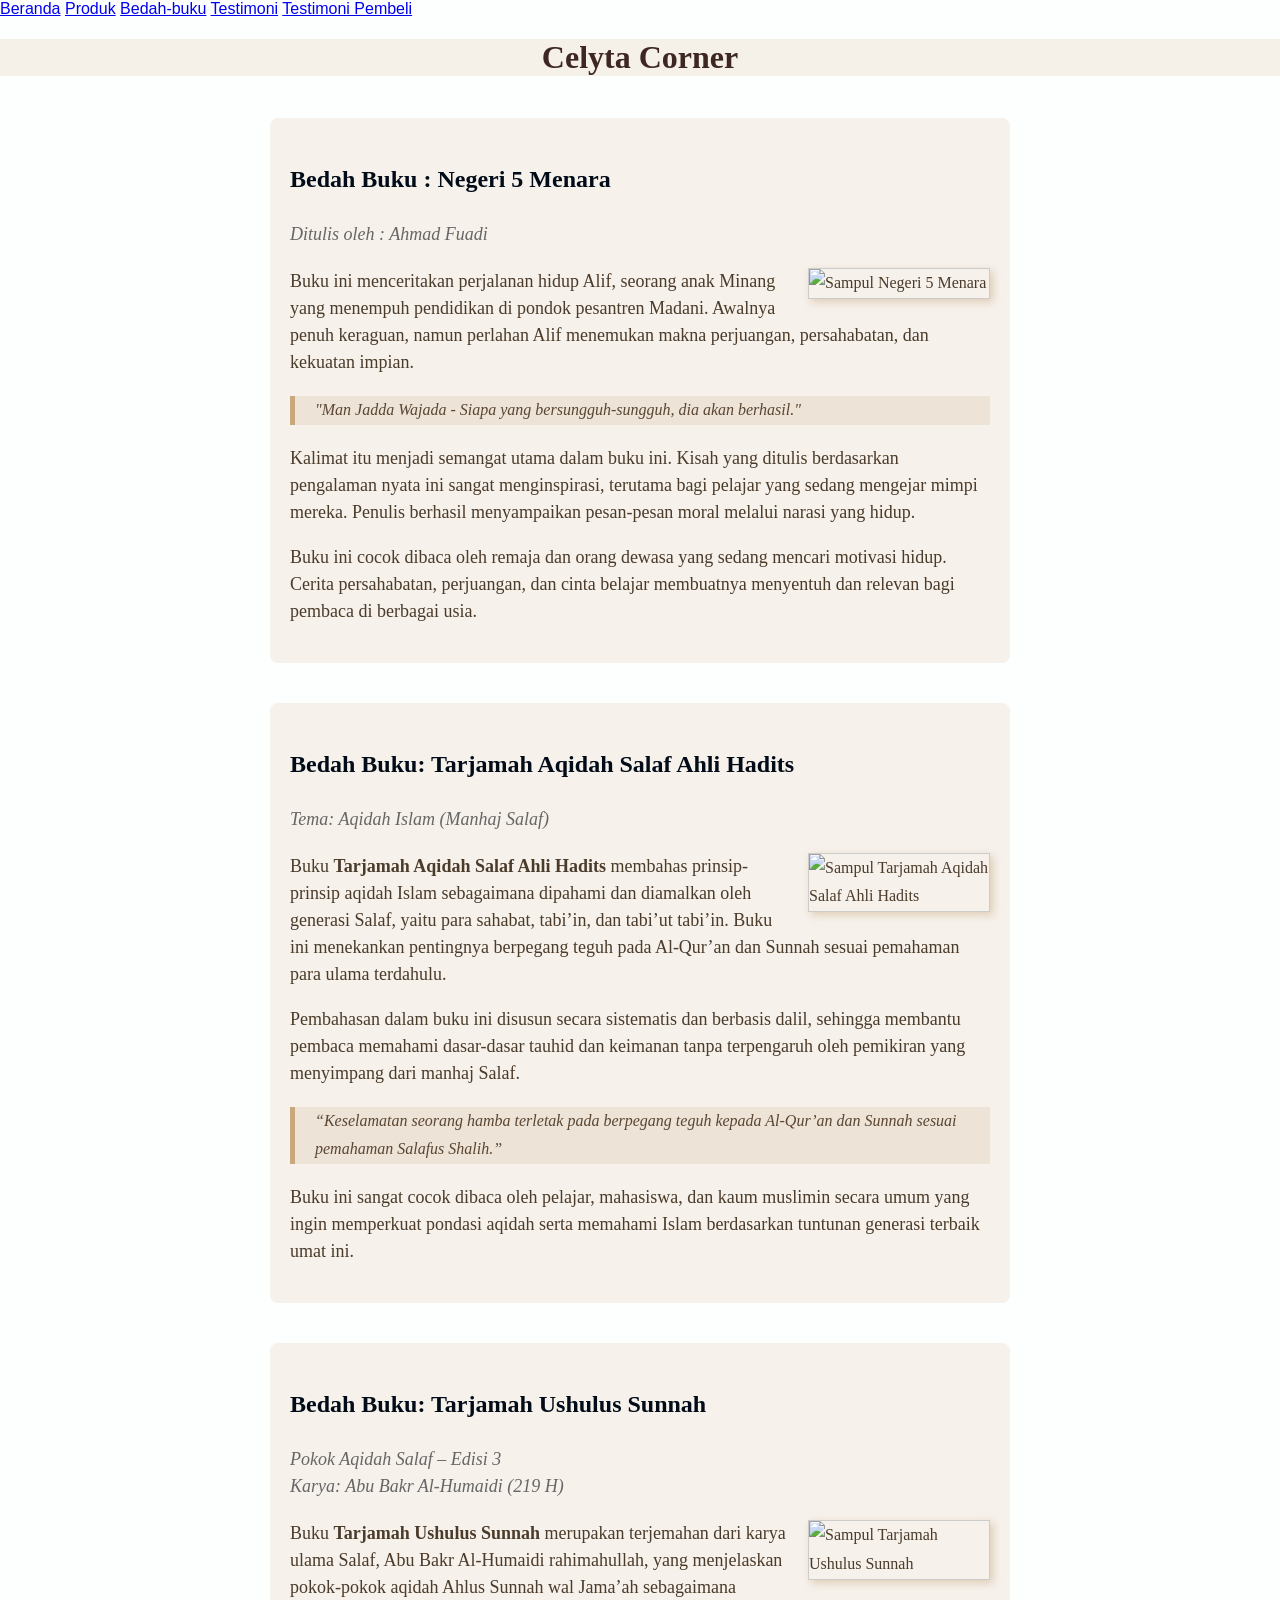
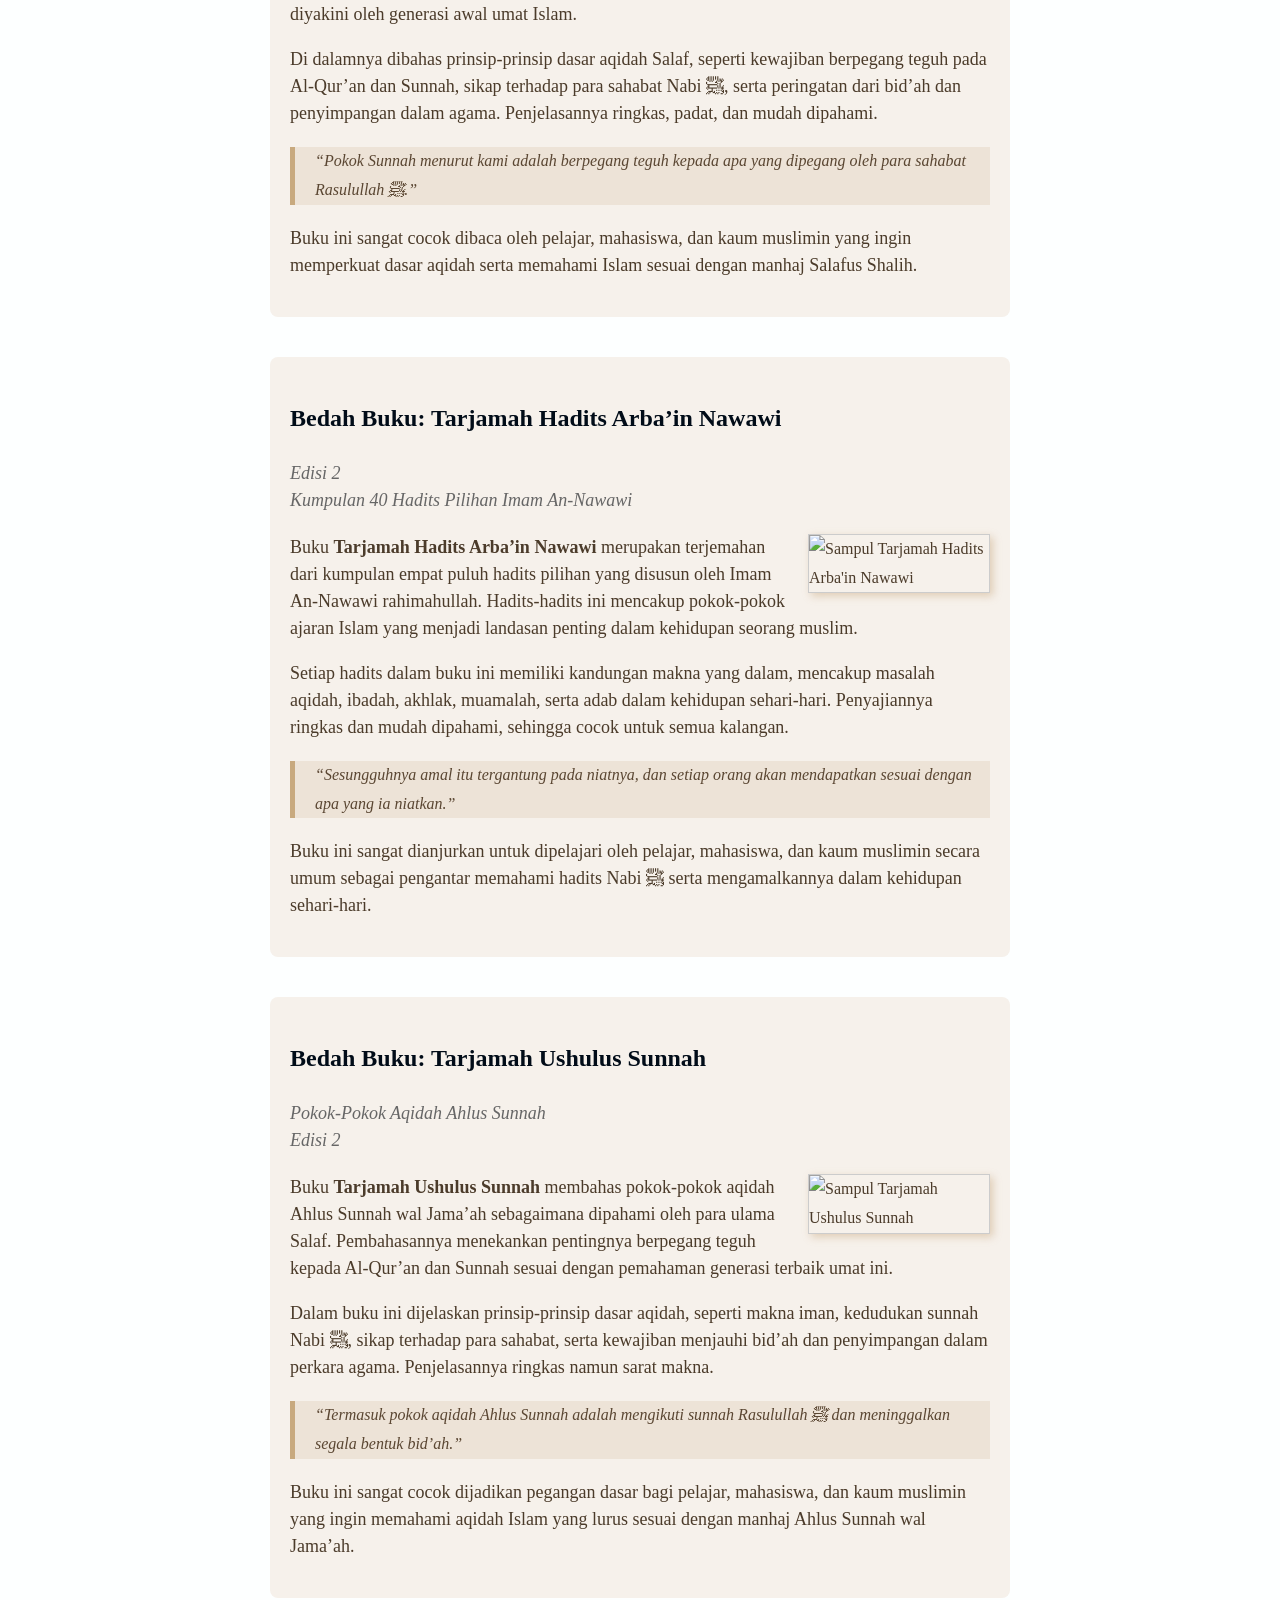
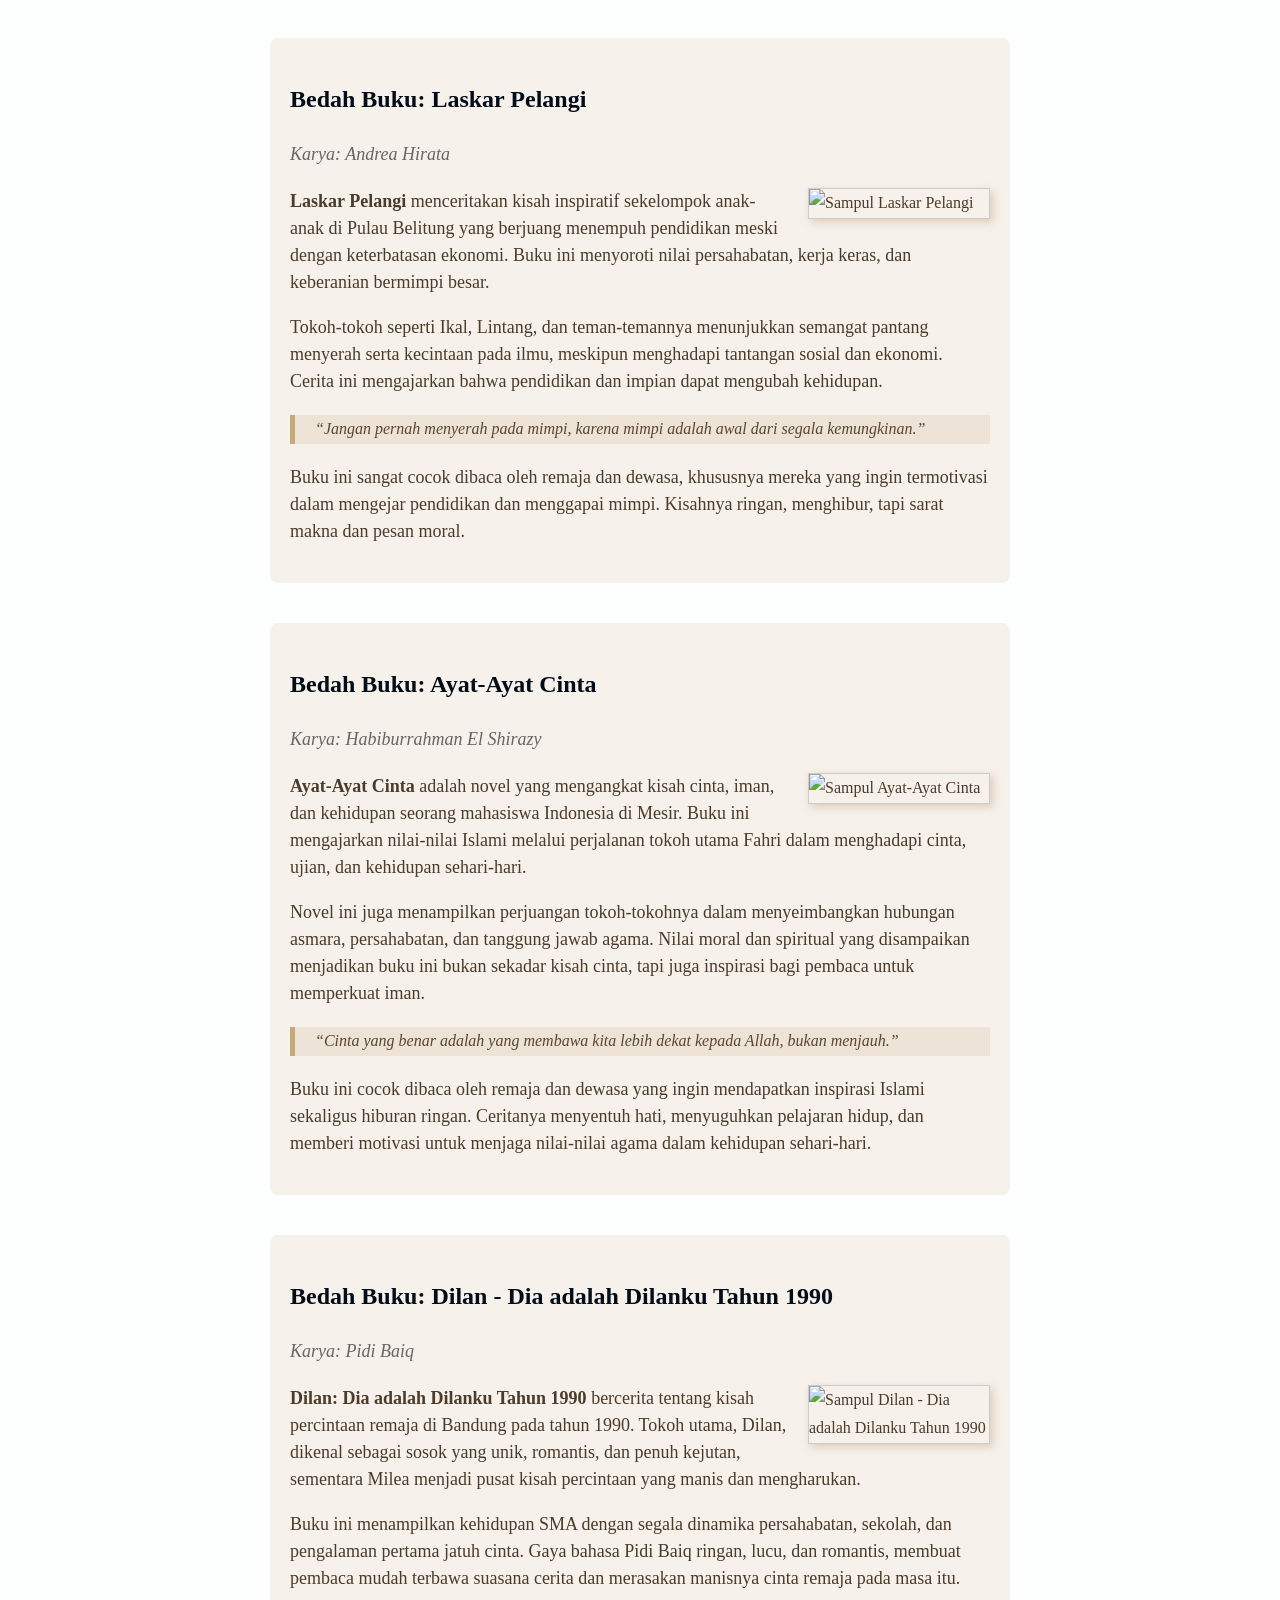
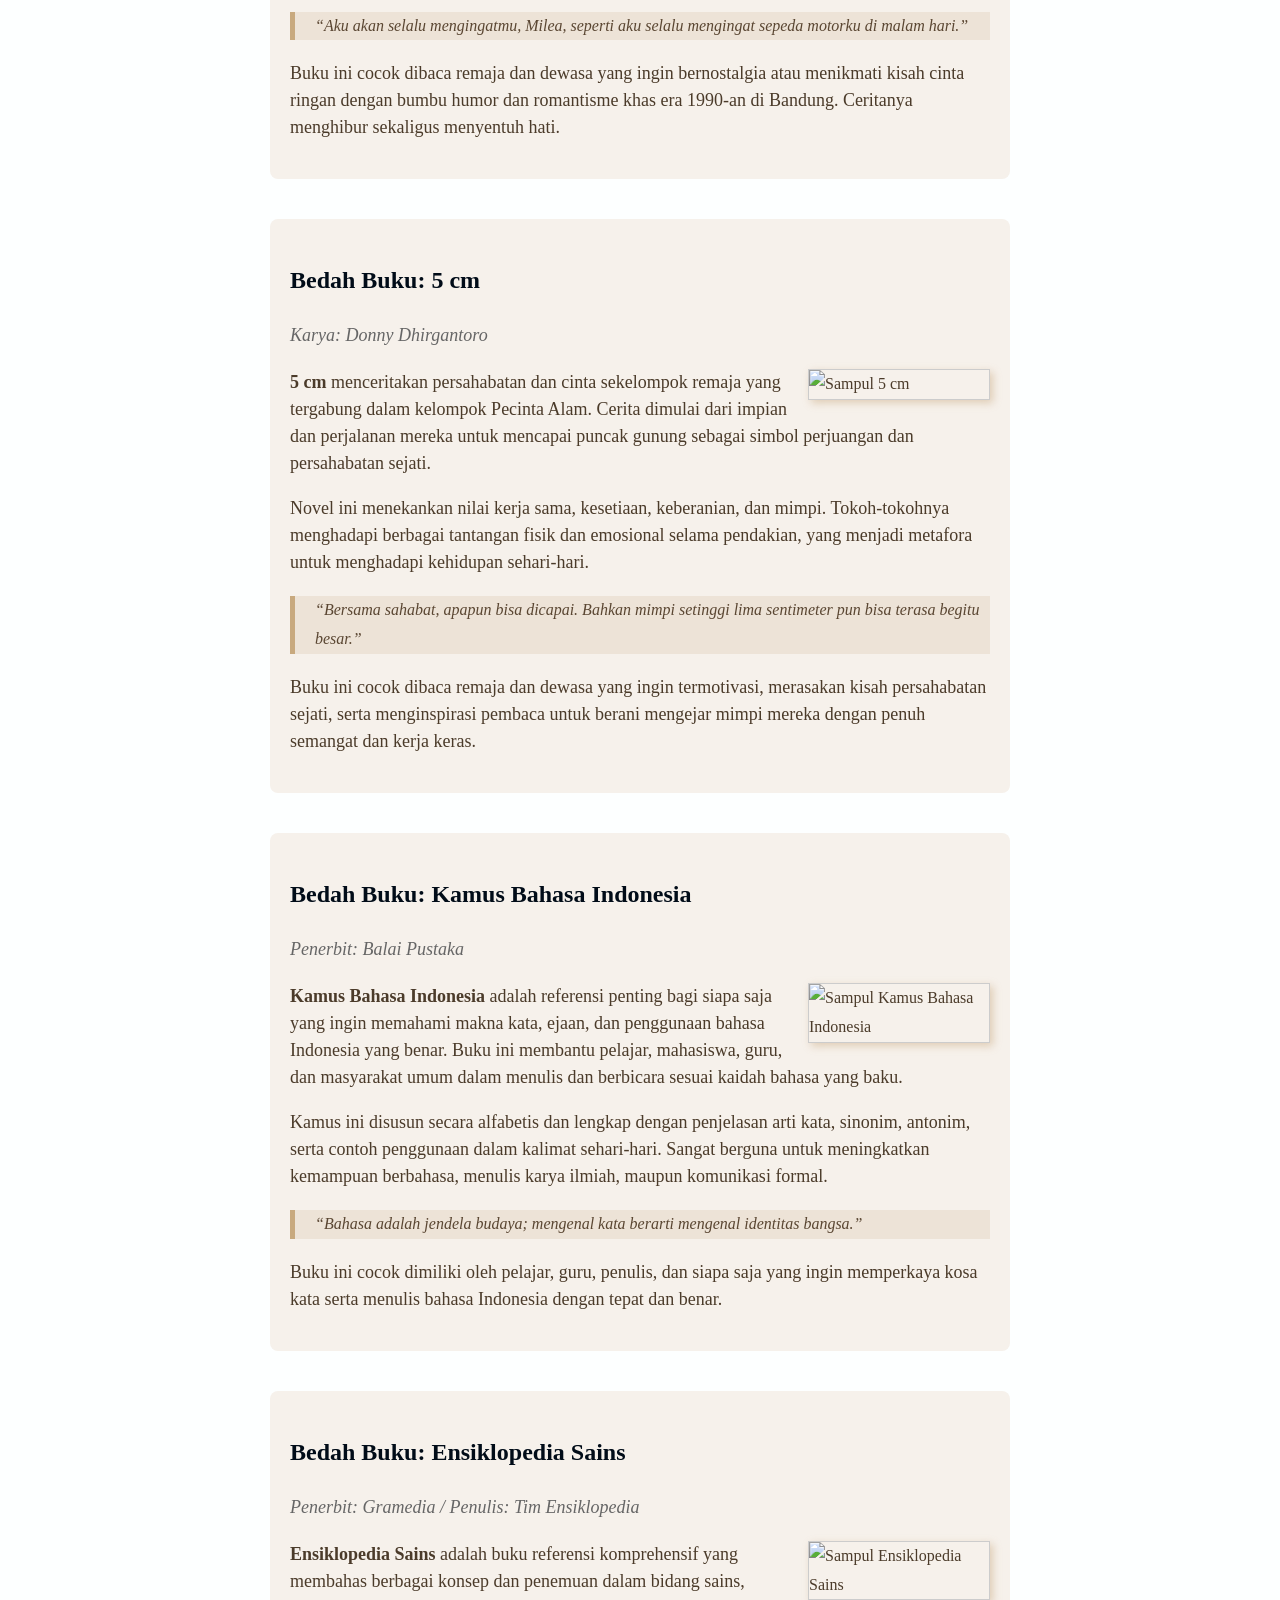
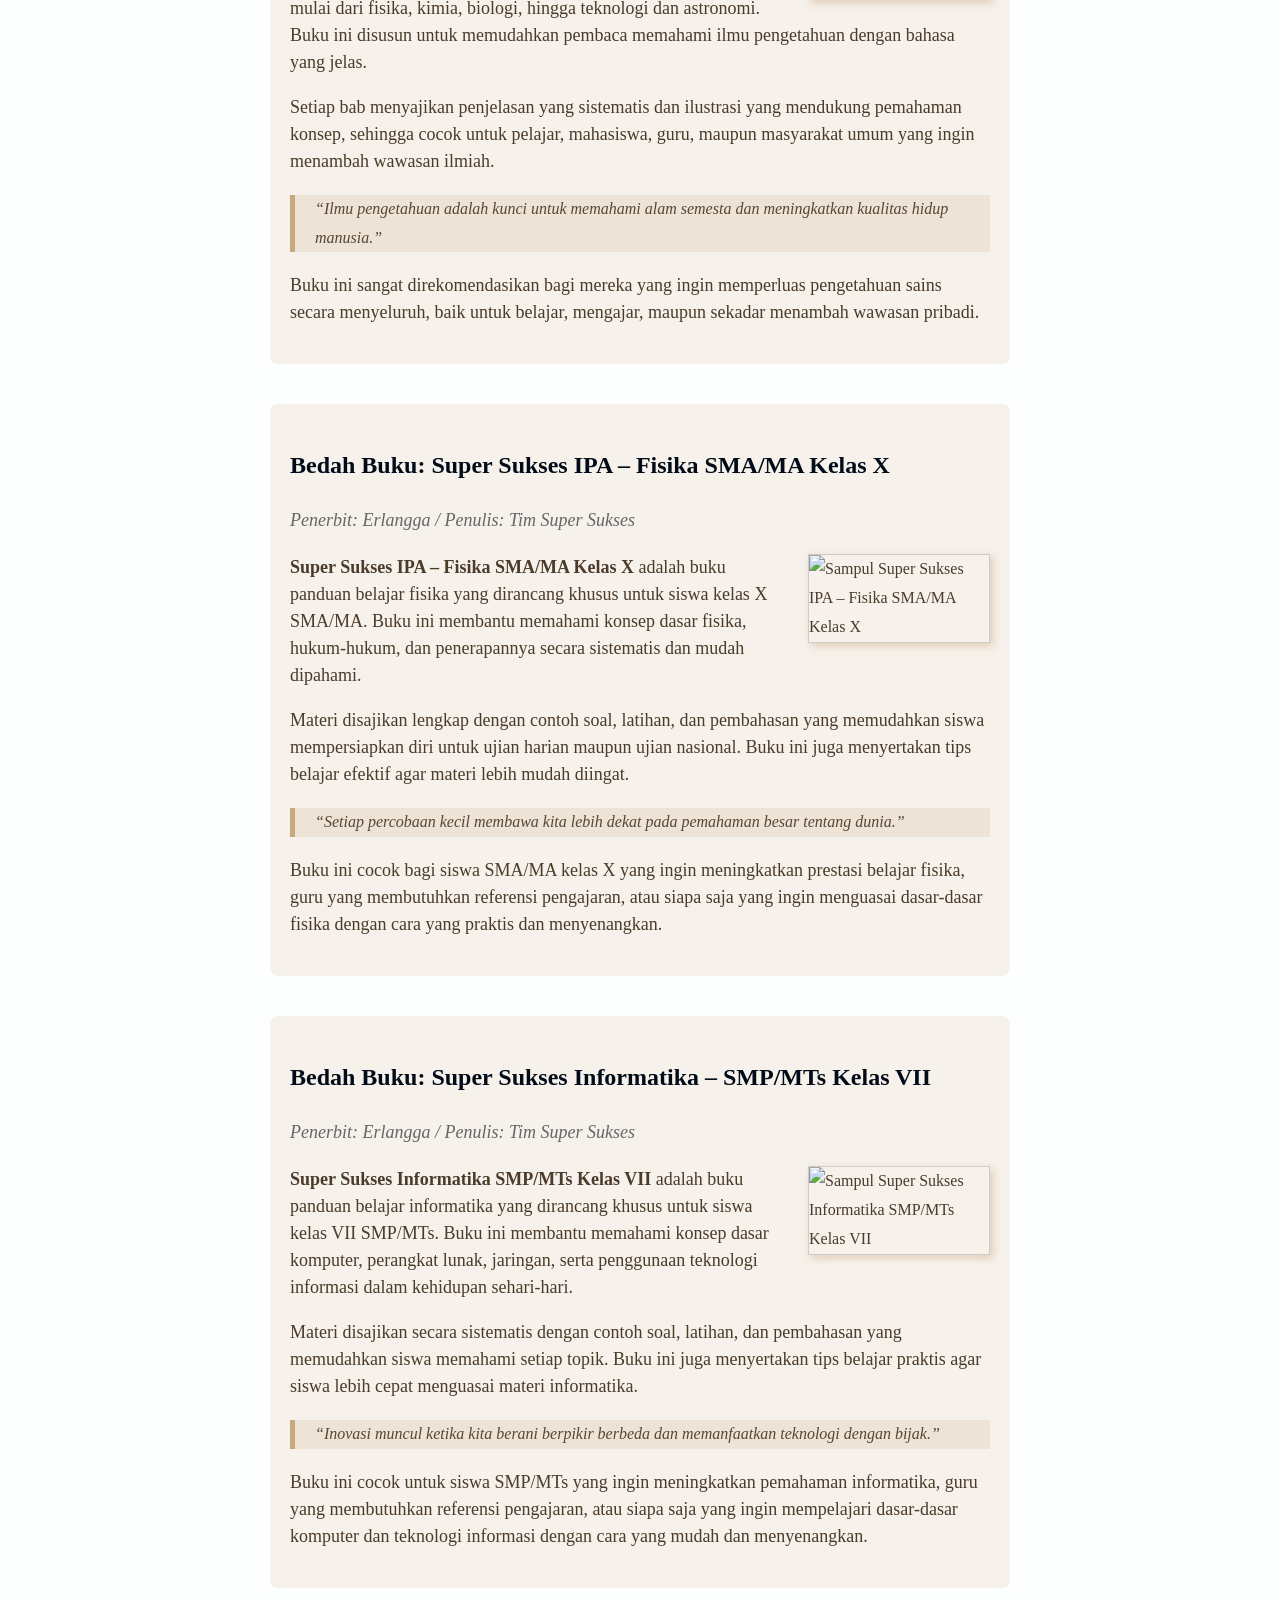
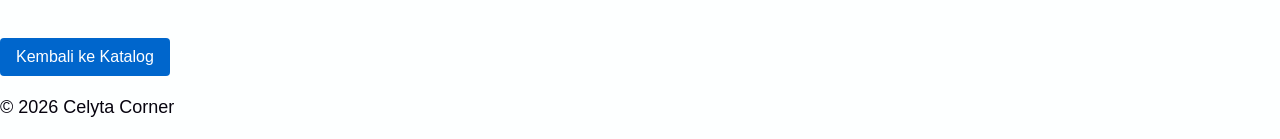
==== bedah-buku.html @ 33ede9de "Add files via upload" ====
<!DOCTYPE html>
<html lang="id">
<head>
<meta charset="UTF-8">
<meta name="viewport" content="width=device-width, initial-scale=1.0">
<title>Profil Usaha Buku</title>
<link rel="stylesheet" href="style.css" />
</head>
<body>
<nav>
<a href="index.html">Beranda</a>
<a href="produk.html">Produk</a>
<a href="bedah-buku.html">Bedah-buku</a>
<a href="testimoni.html">Testimoni</a>
<a href="tampil-testimoni.html">Testimoni Pembeli</a>
</nav> 
<h1>Celyta Corner</h1>

<section class="daftar-produk">
<main class="artikel">
    <h2>Bedah Buku : Negeri 5 Menara</h2>
    <p class="penulis">Ditulis oleh : Ahmad Fuadi</p>
    <img src="https://gpu.id/data-gpu/images/uploads/dirimg_buku/re_buku_picture_update_85456.jpg" alt="Sampul Negeri 5 Menara" class="sampul">
<p> 
    Buku ini menceritakan perjalanan hidup Alif, seorang anak Minang yang menempuh pendidikan di pondok pesantren Madani.
    Awalnya penuh keraguan, namun perlahan Alif menemukan makna perjuangan, persahabatan, dan kekuatan impian.
</p>
<blockquote>"Man Jadda Wajada - Siapa yang bersungguh-sungguh, dia akan berhasil."</blockquote>
<p>
     Kalimat itu menjadi semangat utama dalam buku ini. Kisah yang ditulis berdasarkan pengalaman nyata ini sangat menginspirasi, terutama bagi pelajar yang sedang mengejar mimpi mereka. Penulis berhasil menyampaikan pesan-pesan moral melalui narasi yang  hidup.
</p>
<p>
    Buku ini cocok dibaca oleh remaja dan orang dewasa yang sedang mencari motivasi hidup. Cerita persahabatan, perjuangan, dan cinta belajar membuatnya menyentuh dan relevan bagi pembaca di berbagai usia.
</p>

</main>
</section>
<section class="daftar-produk">
<main class="artikel">
    <h2>Bedah Buku: Tarjamah Aqidah Salaf Ahli Hadits</h2>
    <p class="penulis">Tema: Aqidah Islam (Manhaj Salaf)</p>

    <img src="buku1.jpg"
         alt="Sampul Tarjamah Aqidah Salaf Ahli Hadits" 
         class="sampul">

    <p>
        Buku <strong>Tarjamah Aqidah Salaf Ahli Hadits</strong> membahas prinsip-prinsip
        aqidah Islam sebagaimana dipahami dan diamalkan oleh generasi Salaf,
        yaitu para sahabat, tabi’in, dan tabi’ut tabi’in. Buku ini menekankan
        pentingnya berpegang teguh pada Al-Qur’an dan Sunnah sesuai pemahaman
        para ulama terdahulu.
    </p>

    <p>
        Pembahasan dalam buku ini disusun secara sistematis dan berbasis dalil,
        sehingga membantu pembaca memahami dasar-dasar tauhid dan keimanan
        tanpa terpengaruh oleh pemikiran yang menyimpang dari manhaj Salaf.
    </p>

    <blockquote>
        “Keselamatan seorang hamba terletak pada berpegang teguh kepada
        Al-Qur’an dan Sunnah sesuai pemahaman Salafus Shalih.”
    </blockquote>

    <p>
        Buku ini sangat cocok dibaca oleh pelajar, mahasiswa, dan kaum muslimin
        secara umum yang ingin memperkuat pondasi aqidah serta memahami Islam
        berdasarkan tuntunan generasi terbaik umat ini.
    </p>

   
</main>
</section>
<section class="daftar-produk">
<main class="artikel">
    <h2>Bedah Buku: Tarjamah Ushulus Sunnah</h2>
    <p class="penulis">
        Pokok Aqidah Salaf – Edisi 3<br>
        Karya: Abu Bakr Al-Humaidi (219 H)
    </p>

    <img src="buku2.jpg"
         alt="Sampul Tarjamah Ushulus Sunnah"
         class="sampul">

    <p>
        Buku <strong>Tarjamah Ushulus Sunnah</strong> merupakan terjemahan dari
        karya ulama Salaf, Abu Bakr Al-Humaidi rahimahullah, yang menjelaskan
        pokok-pokok aqidah Ahlus Sunnah wal Jama’ah sebagaimana diyakini oleh
        generasi awal umat Islam.
    </p>

    <p>
        Di dalamnya dibahas prinsip-prinsip dasar aqidah Salaf, seperti kewajiban
        berpegang teguh pada Al-Qur’an dan Sunnah, sikap terhadap para sahabat
        Nabi ﷺ, serta peringatan dari bid’ah dan penyimpangan dalam agama.
        Penjelasannya ringkas, padat, dan mudah dipahami.
    </p>

    <blockquote>
        “Pokok Sunnah menurut kami adalah berpegang teguh kepada apa yang
        dipegang oleh para sahabat Rasulullah ﷺ.”
    </blockquote>

    <p>
        Buku ini sangat cocok dibaca oleh pelajar, mahasiswa, dan kaum muslimin
        yang ingin memperkuat dasar aqidah serta memahami Islam sesuai dengan
        manhaj Salafus Shalih.
    </p>


</main>
</section>
<section class="daftar-produk">
<main class="artikel">
    <h2>Bedah Buku: Tarjamah Hadits Arba’in Nawawi</h2>
    <p class="penulis">
        Edisi 2<br>
        Kumpulan 40 Hadits Pilihan Imam An-Nawawi
    </p>

    <img src="buku3.jpg"
         alt="Sampul Tarjamah Hadits Arba'in Nawawi"
         class="sampul">

    <p>
        Buku <strong>Tarjamah Hadits Arba’in Nawawi</strong> merupakan terjemahan
        dari kumpulan empat puluh hadits pilihan yang disusun oleh Imam
        An-Nawawi rahimahullah. Hadits-hadits ini mencakup pokok-pokok ajaran
        Islam yang menjadi landasan penting dalam kehidupan seorang muslim.
    </p>

    <p>
        Setiap hadits dalam buku ini memiliki kandungan makna yang dalam,
        mencakup masalah aqidah, ibadah, akhlak, muamalah, serta adab dalam
        kehidupan sehari-hari. Penyajiannya ringkas dan mudah dipahami,
        sehingga cocok untuk semua kalangan.
    </p>

    <blockquote>
        “Sesungguhnya amal itu tergantung pada niatnya, dan setiap orang akan
        mendapatkan sesuai dengan apa yang ia niatkan.”
    </blockquote>

    <p>
        Buku ini sangat dianjurkan untuk dipelajari oleh pelajar, mahasiswa,
        dan kaum muslimin secara umum sebagai pengantar memahami hadits Nabi ﷺ
        serta mengamalkannya dalam kehidupan sehari-hari.
    </p>

    
</main>
</section>
<section class="daftar-produk">
<main class="artikel">
    <h2>Bedah Buku: Tarjamah Ushulus Sunnah</h2>
    <p class="penulis">
        Pokok-Pokok Aqidah Ahlus Sunnah<br>
        Edisi 2
    </p>

    <img src="buku4.avif"
         alt="Sampul Tarjamah Ushulus Sunnah"
         class="sampul">

    <p>
        Buku <strong>Tarjamah Ushulus Sunnah</strong> membahas pokok-pokok aqidah
        Ahlus Sunnah wal Jama’ah sebagaimana dipahami oleh para ulama Salaf.
        Pembahasannya menekankan pentingnya berpegang teguh kepada Al-Qur’an
        dan Sunnah sesuai dengan pemahaman generasi terbaik umat ini.
    </p>

    <p>
        Dalam buku ini dijelaskan prinsip-prinsip dasar aqidah, seperti makna
        iman, kedudukan sunnah Nabi ﷺ, sikap terhadap para sahabat, serta
        kewajiban menjauhi bid’ah dan penyimpangan dalam perkara agama.
        Penjelasannya ringkas namun sarat makna.
    </p>

    <blockquote>
        “Termasuk pokok aqidah Ahlus Sunnah adalah mengikuti sunnah Rasulullah ﷺ
        dan meninggalkan segala bentuk bid’ah.”
    </blockquote>
     <p>
        Buku ini sangat cocok dijadikan pegangan dasar bagi pelajar, mahasiswa,
        dan kaum muslimin yang ingin memahami aqidah Islam yang lurus sesuai
        dengan manhaj Ahlus Sunnah wal Jama’ah.
    </p>

</main>
</section>
<section class="daftar-produk">
<main class="artikel">
    <h2>Bedah Buku: Laskar Pelangi</h2>
    <p class="penulis">
        Karya: Andrea Hirata
    </p>

    <img src="https://image.gramedia.net/rs:fit:0:0/plain/https://cdn.gramedia.com/uploads/items/img212.jpg"
         alt="Sampul Laskar Pelangi"
         class="sampul">

    <p>
        <strong>Laskar Pelangi</strong> menceritakan kisah inspiratif sekelompok
        anak-anak di Pulau Belitung yang berjuang menempuh pendidikan meski
        dengan keterbatasan ekonomi. Buku ini menyoroti nilai persahabatan,
        kerja keras, dan keberanian bermimpi besar.
    </p>

    <p>
        Tokoh-tokoh seperti Ikal, Lintang, dan teman-temannya menunjukkan
        semangat pantang menyerah serta kecintaan pada ilmu, meskipun menghadapi
        tantangan sosial dan ekonomi. Cerita ini mengajarkan bahwa pendidikan
        dan impian dapat mengubah kehidupan.
    </p>

    <blockquote>
        “Jangan pernah menyerah pada mimpi, karena mimpi adalah awal dari segala kemungkinan.”
    </blockquote>

    <p>
        Buku ini sangat cocok dibaca oleh remaja dan dewasa, khususnya mereka
        yang ingin termotivasi dalam mengejar pendidikan dan menggapai mimpi.
        Kisahnya ringan, menghibur, tapi sarat makna dan pesan moral.
    </p>
</main>
</section>
<section class="daftar-produk">
<main class="artikel">
    <h2>Bedah Buku: Ayat-Ayat Cinta</h2>
    <p class="penulis">
        Karya: Habiburrahman El Shirazy
    </p>

    <img src="buku6.jpg"
         alt="Sampul Ayat-Ayat Cinta"
         class="sampul">

    <p>
        <strong>Ayat-Ayat Cinta</strong> adalah novel yang mengangkat kisah
        cinta, iman, dan kehidupan seorang mahasiswa Indonesia di Mesir.
        Buku ini mengajarkan nilai-nilai Islami melalui perjalanan tokoh utama
        Fahri dalam menghadapi cinta, ujian, dan kehidupan sehari-hari.
    </p>

    <p>
        Novel ini juga menampilkan perjuangan tokoh-tokohnya dalam menyeimbangkan
        hubungan asmara, persahabatan, dan tanggung jawab agama. Nilai moral dan
        spiritual yang disampaikan menjadikan buku ini bukan sekadar kisah cinta,
        tapi juga inspirasi bagi pembaca untuk memperkuat iman.
    </p>

    <blockquote>
        “Cinta yang benar adalah yang membawa kita lebih dekat kepada Allah, bukan menjauh.”
    </blockquote>

    <p>
        Buku ini cocok dibaca oleh remaja dan dewasa yang ingin mendapatkan
        inspirasi Islami sekaligus hiburan ringan. Ceritanya menyentuh hati,
        menyuguhkan pelajaran hidup, dan memberi motivasi untuk menjaga
        nilai-nilai agama dalam kehidupan sehari-hari.
    </p>
</main>
</section>
<section class="daftar-produk">
<main class="artikel">
    <h2>Bedah Buku: Dilan - Dia adalah Dilanku Tahun 1990</h2>
    <p class="penulis">
        Karya: Pidi Baiq
    </p>

    <img src="buku7.jpg"
         alt="Sampul Dilan - Dia adalah Dilanku Tahun 1990"
         class="sampul">

    <p>
        <strong>Dilan: Dia adalah Dilanku Tahun 1990</strong> bercerita tentang
        kisah percintaan remaja di Bandung pada tahun 1990. Tokoh utama,
        Dilan, dikenal sebagai sosok yang unik, romantis, dan penuh kejutan,
        sementara Milea menjadi pusat kisah percintaan yang manis dan mengharukan.
    </p>

    <p>
        Buku ini menampilkan kehidupan SMA dengan segala dinamika persahabatan,
        sekolah, dan pengalaman pertama jatuh cinta. Gaya bahasa Pidi Baiq
        ringan, lucu, dan romantis, membuat pembaca mudah terbawa suasana
        cerita dan merasakan manisnya cinta remaja pada masa itu.
    </p>

    <blockquote>
        “Aku akan selalu mengingatmu, Milea, seperti aku selalu mengingat sepeda
        motorku di malam hari.”
    </blockquote>

    <p>
        Buku ini cocok dibaca remaja dan dewasa yang ingin bernostalgia atau
        menikmati kisah cinta ringan dengan bumbu humor dan romantisme khas
        era 1990-an di Bandung. Ceritanya menghibur sekaligus menyentuh hati.
    </p>
</main>
</section>
<section class="daftar-produk">
<main class="artikel">
    <h2>Bedah Buku: 5 cm</h2>
    <p class="penulis">
        Karya: Donny Dhirgantoro
    </p>

    <img src="buku8.webp"
         alt="Sampul 5 cm"
         class="sampul">

    <p>
        <strong>5 cm</strong> menceritakan persahabatan dan cinta sekelompok remaja
        yang tergabung dalam kelompok Pecinta Alam. Cerita dimulai dari impian dan
        perjalanan mereka untuk mencapai puncak gunung sebagai simbol perjuangan
        dan persahabatan sejati.
    </p>

    <p>
        Novel ini menekankan nilai kerja sama, kesetiaan, keberanian, dan mimpi.
        Tokoh-tokohnya menghadapi berbagai tantangan fisik dan emosional selama
        pendakian, yang menjadi metafora untuk menghadapi kehidupan sehari-hari.
    </p>

    <blockquote>
        “Bersama sahabat, apapun bisa dicapai. Bahkan mimpi setinggi lima sentimeter pun bisa terasa begitu besar.”
    </blockquote>

    <p>
        Buku ini cocok dibaca remaja dan dewasa yang ingin termotivasi, merasakan
        kisah persahabatan sejati, serta menginspirasi pembaca untuk berani mengejar
        mimpi mereka dengan penuh semangat dan kerja keras.
    </p>
</main>
</section>
<section class="daftar-produk">

<main class="artikel">
    <h2>Bedah Buku: Kamus Bahasa Indonesia</h2>
    <p class="penulis">
        Penerbit: Balai Pustaka
    </p>

    <img src="buku9.jpg"
         alt="Sampul Kamus Bahasa Indonesia"
         class="sampul">

    <p>
        <strong>Kamus Bahasa Indonesia</strong> adalah referensi penting bagi siapa saja
        yang ingin memahami makna kata, ejaan, dan penggunaan bahasa Indonesia
        yang benar. Buku ini membantu pelajar, mahasiswa, guru, dan masyarakat
        umum dalam menulis dan berbicara sesuai kaidah bahasa yang baku.
    </p>

    <p>
        Kamus ini disusun secara alfabetis dan lengkap dengan penjelasan arti kata,
        sinonim, antonim, serta contoh penggunaan dalam kalimat sehari-hari.
        Sangat berguna untuk meningkatkan kemampuan berbahasa, menulis karya ilmiah,
        maupun komunikasi formal.
    </p>

    <blockquote>
        “Bahasa adalah jendela budaya; mengenal kata berarti mengenal identitas bangsa.”
    </blockquote>

    <p>
        Buku ini cocok dimiliki oleh pelajar, guru, penulis, dan siapa saja yang ingin
        memperkaya kosa kata serta menulis bahasa Indonesia dengan tepat dan benar.
    </p>
</main>
</section>
<section class="daftar-produk">

<main class="artikel">
    <h2>Bedah Buku: Ensiklopedia Sains</h2>
    <p class="penulis">
        Penerbit: Gramedia / Penulis: Tim Ensiklopedia
    </p>

    <img src="buku10.avif"
         alt="Sampul Ensiklopedia Sains"
         class="sampul">

    <p>
        <strong>Ensiklopedia Sains</strong> adalah buku referensi komprehensif yang
        membahas berbagai konsep dan penemuan dalam bidang sains, mulai dari fisika,
        kimia, biologi, hingga teknologi dan astronomi. Buku ini disusun untuk
        memudahkan pembaca memahami ilmu pengetahuan dengan bahasa yang jelas.
    </p>

    <p>
        Setiap bab menyajikan penjelasan yang sistematis dan ilustrasi yang mendukung
        pemahaman konsep, sehingga cocok untuk pelajar, mahasiswa, guru, maupun
        masyarakat umum yang ingin menambah wawasan ilmiah.
    </p>

    <blockquote>
        “Ilmu pengetahuan adalah kunci untuk memahami alam semesta dan meningkatkan kualitas hidup manusia.”
    </blockquote>

    <p>
        Buku ini sangat direkomendasikan bagi mereka yang ingin memperluas pengetahuan
        sains secara menyeluruh, baik untuk belajar, mengajar, maupun sekadar
        menambah wawasan pribadi.
    </p>
</main>
</section>
<section class="daftar-produk">

<main class="artikel">
    <h2>Bedah Buku: Super Sukses IPA – Fisika SMA/MA Kelas X</h2>
    <p class="penulis">
        Penerbit: Erlangga / Penulis: Tim Super Sukses
    </p>

    <img src="https://www.erlangga.co.id/storage/1167/Cover-IPA-Fisika-SMA-Kelas-X.jpg"
         alt="Sampul Super Sukses IPA – Fisika SMA/MA Kelas X"
         class="sampul">

    <p>
        <strong>Super Sukses IPA – Fisika SMA/MA Kelas X</strong> adalah buku panduan
        belajar fisika yang dirancang khusus untuk siswa kelas X SMA/MA. Buku ini
        membantu memahami konsep dasar fisika, hukum-hukum, dan penerapannya secara
        sistematis dan mudah dipahami.
    </p>

    <p>
        Materi disajikan lengkap dengan contoh soal, latihan, dan pembahasan yang
        memudahkan siswa mempersiapkan diri untuk ujian harian maupun ujian
        nasional. Buku ini juga menyertakan tips belajar efektif agar materi lebih
        mudah diingat.
    </p>

    <blockquote>
        “Setiap percobaan kecil membawa kita lebih dekat pada pemahaman besar tentang dunia.”
    </blockquote>


    <p>
        Buku ini cocok bagi siswa SMA/MA kelas X yang ingin meningkatkan prestasi
        belajar fisika, guru yang membutuhkan referensi pengajaran, atau siapa saja
        yang ingin menguasai dasar-dasar fisika dengan cara yang praktis dan menyenangkan.
    </p>
</main>
</section>
<section class="daftar-produk">

<main class="artikel">
    <h2>Bedah Buku: Super Sukses Informatika – SMP/MTs Kelas VII</h2>
    <p class="penulis">
        Penerbit: Erlangga / Penulis: Tim Super Sukses
    </p>

    <img src="buku11.jpg"
         alt="Sampul Super Sukses Informatika SMP/MTs Kelas VII"
         class="sampul">

    <p>
        <strong>Super Sukses Informatika SMP/MTs Kelas VII</strong> adalah buku panduan
        belajar informatika yang dirancang khusus untuk siswa kelas VII SMP/MTs.
        Buku ini membantu memahami konsep dasar komputer, perangkat lunak, jaringan,
        serta penggunaan teknologi informasi dalam kehidupan sehari-hari.
    </p>

    <p>
        Materi disajikan secara sistematis dengan contoh soal, latihan, dan pembahasan
        yang memudahkan siswa memahami setiap topik. Buku ini juga menyertakan tips
        belajar praktis agar siswa lebih cepat menguasai materi informatika.
    </p>
    <blockquote>
        “Inovasi muncul ketika kita berani berpikir berbeda dan memanfaatkan teknologi dengan bijak.”
    </blockquote>

    <p>
        Buku ini cocok untuk siswa SMP/MTs yang ingin meningkatkan pemahaman informatika,
        guru yang membutuhkan referensi pengajaran, atau siapa saja yang ingin
        mempelajari dasar-dasar komputer dan teknologi informasi dengan cara yang mudah
        dan menyenangkan.
    </p>
    </main>
    </section>

    <a href="produk.html" class="btn-kembali">Kembali ke Katalog</a>
    </main>

<footer>
    <p>&copy; 2026 Celyta Corner </p>
</footer>


    </main>
</section>
---- style.css ----
body {
background-color: rgb(253, 255, 255);
font-family: Arial, sans-serif;
color: #07040f;
margin: 20px;
}
h1 {
background-color: #F5F1E8;
color: #3E2723;
text-align: center;
font-family: 'Playfair Display', serif;
}
h2 {
color: #010c18;
text-align: left;
}
p {
font-size: 18px;
text-align: left;
line-height: 1.5;
}

.daftar-produk {
    display: grid;
    grid-template-columns: repeat(auto-fit, minmax(250px, 1fr));
    gap: 20px;
    padding: 20px;
}

.produk {
    background-color: white;
    border: 1px solid #3E2723;
    padding: 15px;
    border-radius: 10px;
    text-align: center;
    box-shadow: 0 2px 6px rgba(0, 0, 0, 0.1);
}

.produk img {
    width: 150px;
    height: auto;
    border-radius: 5px;
    margin-bottom: 10px;
}

.produk h2 {
    font-size: 20px;
    color: #2c3e50;
}

.harga {
    font-weight: bold;
    color: #27ae60;
}
.deskripsi {
    font-size: 14px;
    color: #555;
}
.artikel {
    max-width: 700px;
    margin: auto;
    padding: 20px;
    background-color: #f6f1eb;
    font-family: 'Georgia', serif;
    line-height: 1.8;
    color: #4b3b2a; 
    border-radius: 8px;
}
.artikel .penulis {
    font-style: italic;
    color: #666;
    margin-bottom: 20px;
}
.artikel .sampul {
    width: 180px;
    float: right;
    margin: 0 0 20px 20px;
    border: 1px solid #ccc;
    box-shadow: 3px 3px 8px rgba(190, 150, 100, 0.4);


}
.artikel blockquote{
    font-style: italic;
    padding-left: 20px;
    margin: 20px 0;
    border-left: 5px solid #c8a97e;
    color: #5a4632;
    background-color: #ede3d7;
}
.btn-kembali {
    display: inline-block;
    margin-top: 30px;
    padding: 10px 16px;
    background-color: #0066cc;
    color: white;
    text-decoration: none;
    border-radius: 4px;
}
.kembali-wrap {
    text-align: center;
    margin-top: 30px;
    clear: both; 
}

.btn-kembali:hover {
    background-color: #004d99;
}

.formulir {
    max-width: 600px;
    margin: auto;
    padding: 20px;
    background-color: #fafafa;
    border-radius: 10px;
    box-shadow: 0 0 10px rgba(0, 0, 0, 0.1);
}
form label {
    display: block;
    margin-top: 10px;
    font-weight: bold;
}
form input, form select, form textarea {
    width: 100%;
    padding: 8px;
    margin-top: 5px;
    margin-bottom: 15px;
    border-radius: 5px;
    border: 1px solid #ccc;
}
form button {
    background-color: #3498db;
    color: white;
    padding: 10px 15px;
    border: none;
    border-radius: 5px;
    cursor: pointer;
}
form button:hover {
    background-color: #2980b9;
}    

body {
  margin: 0;
}
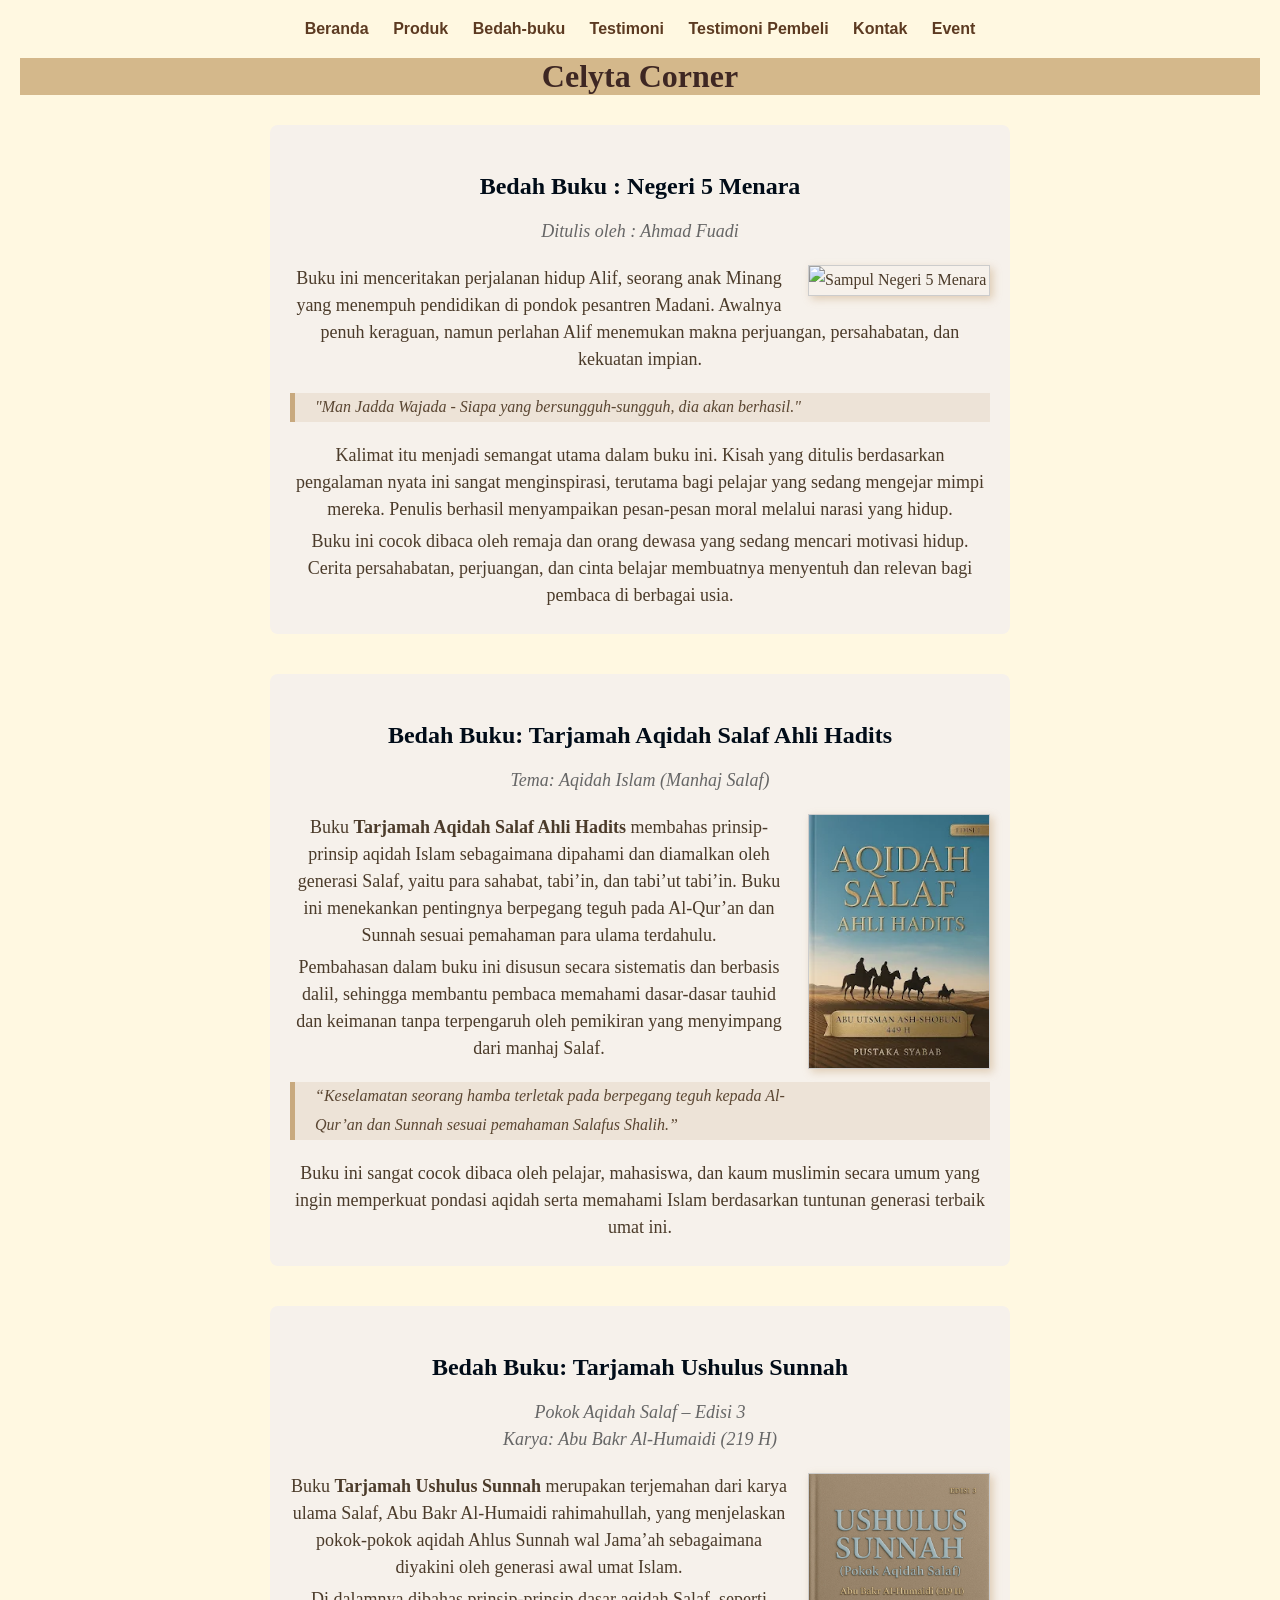
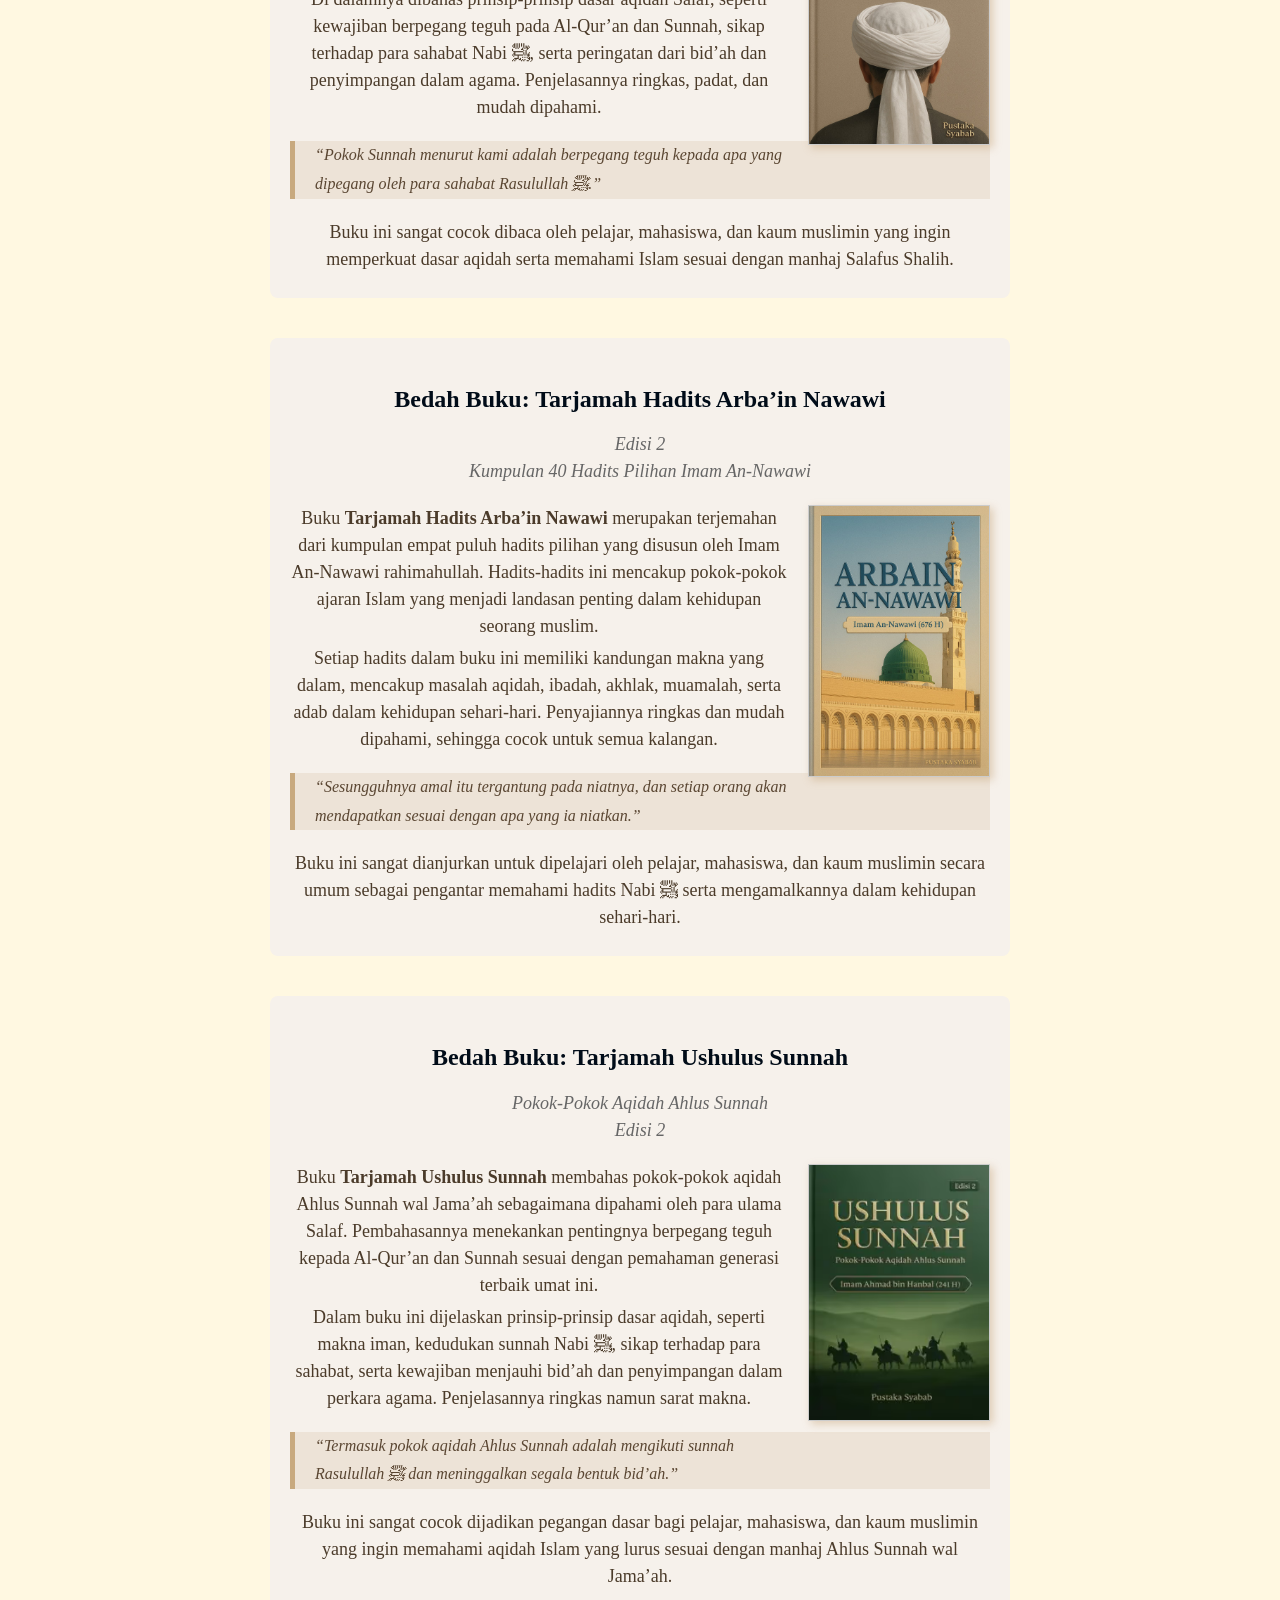
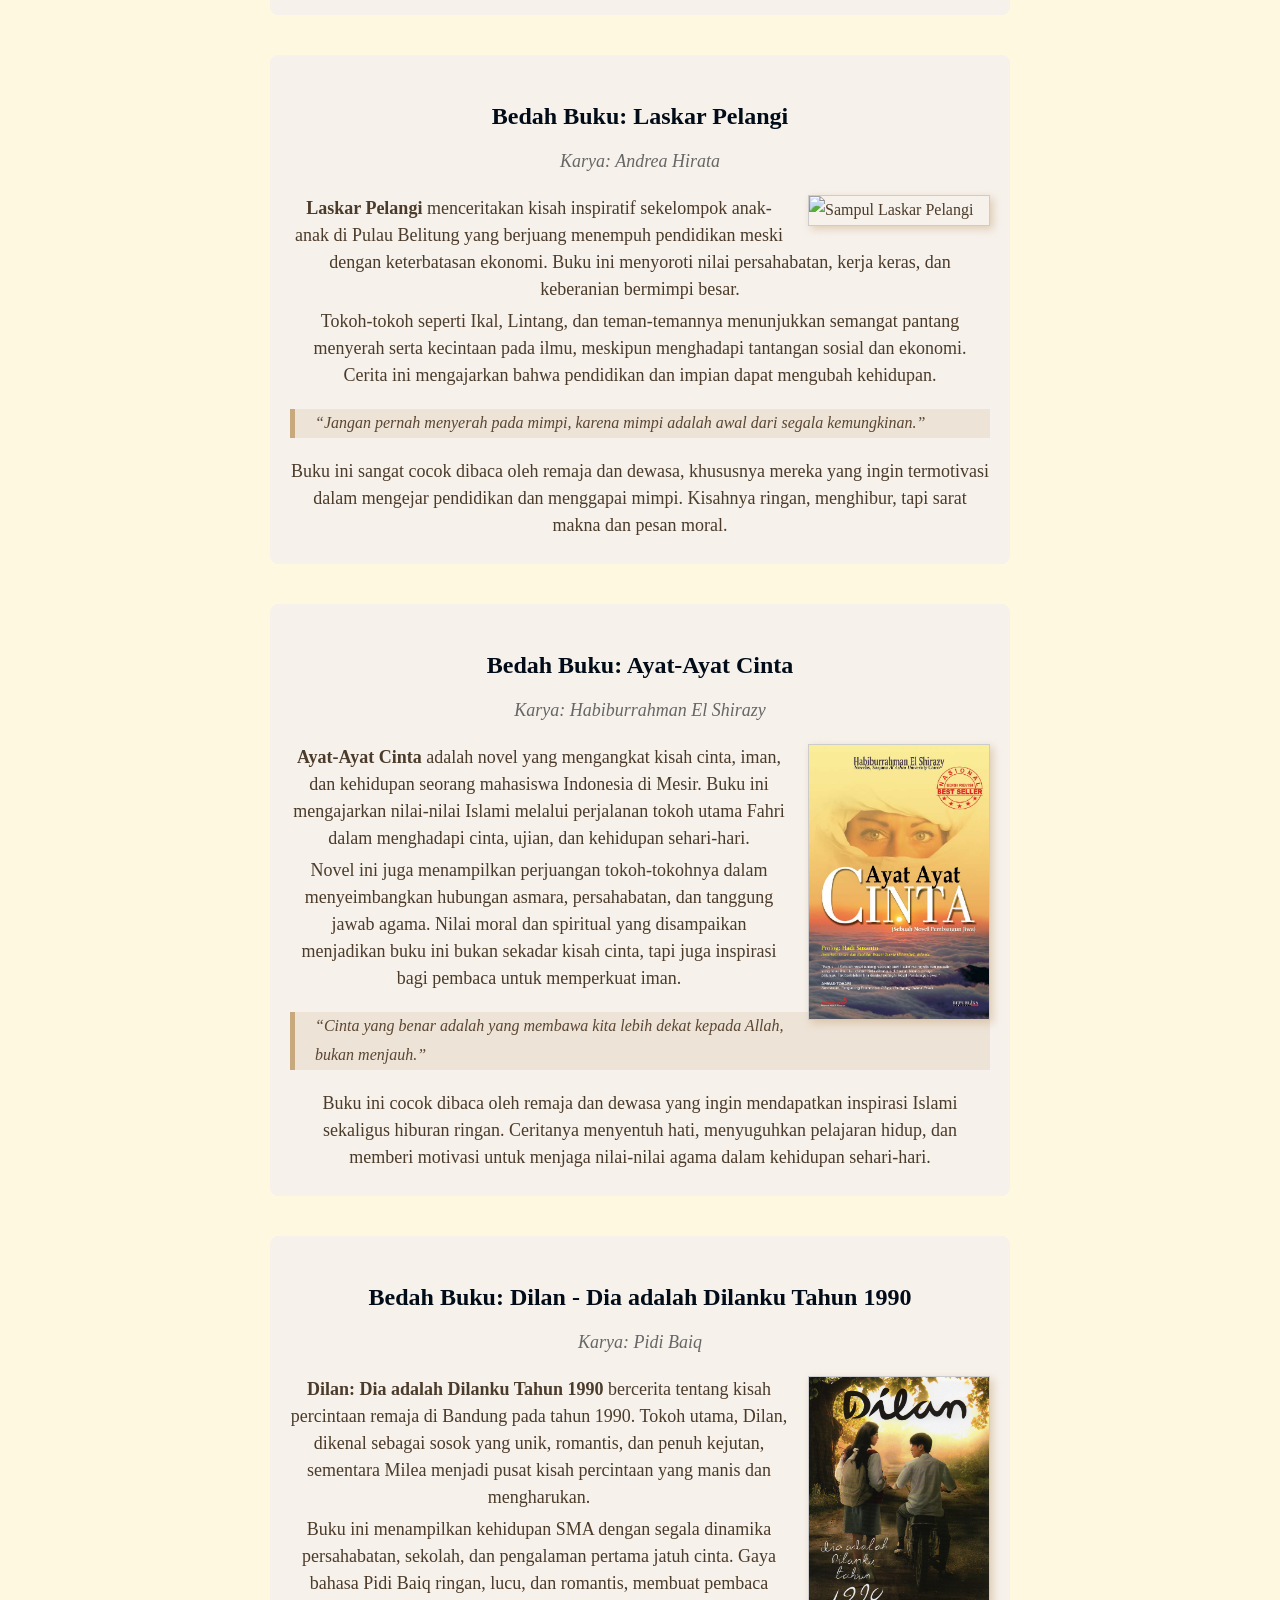
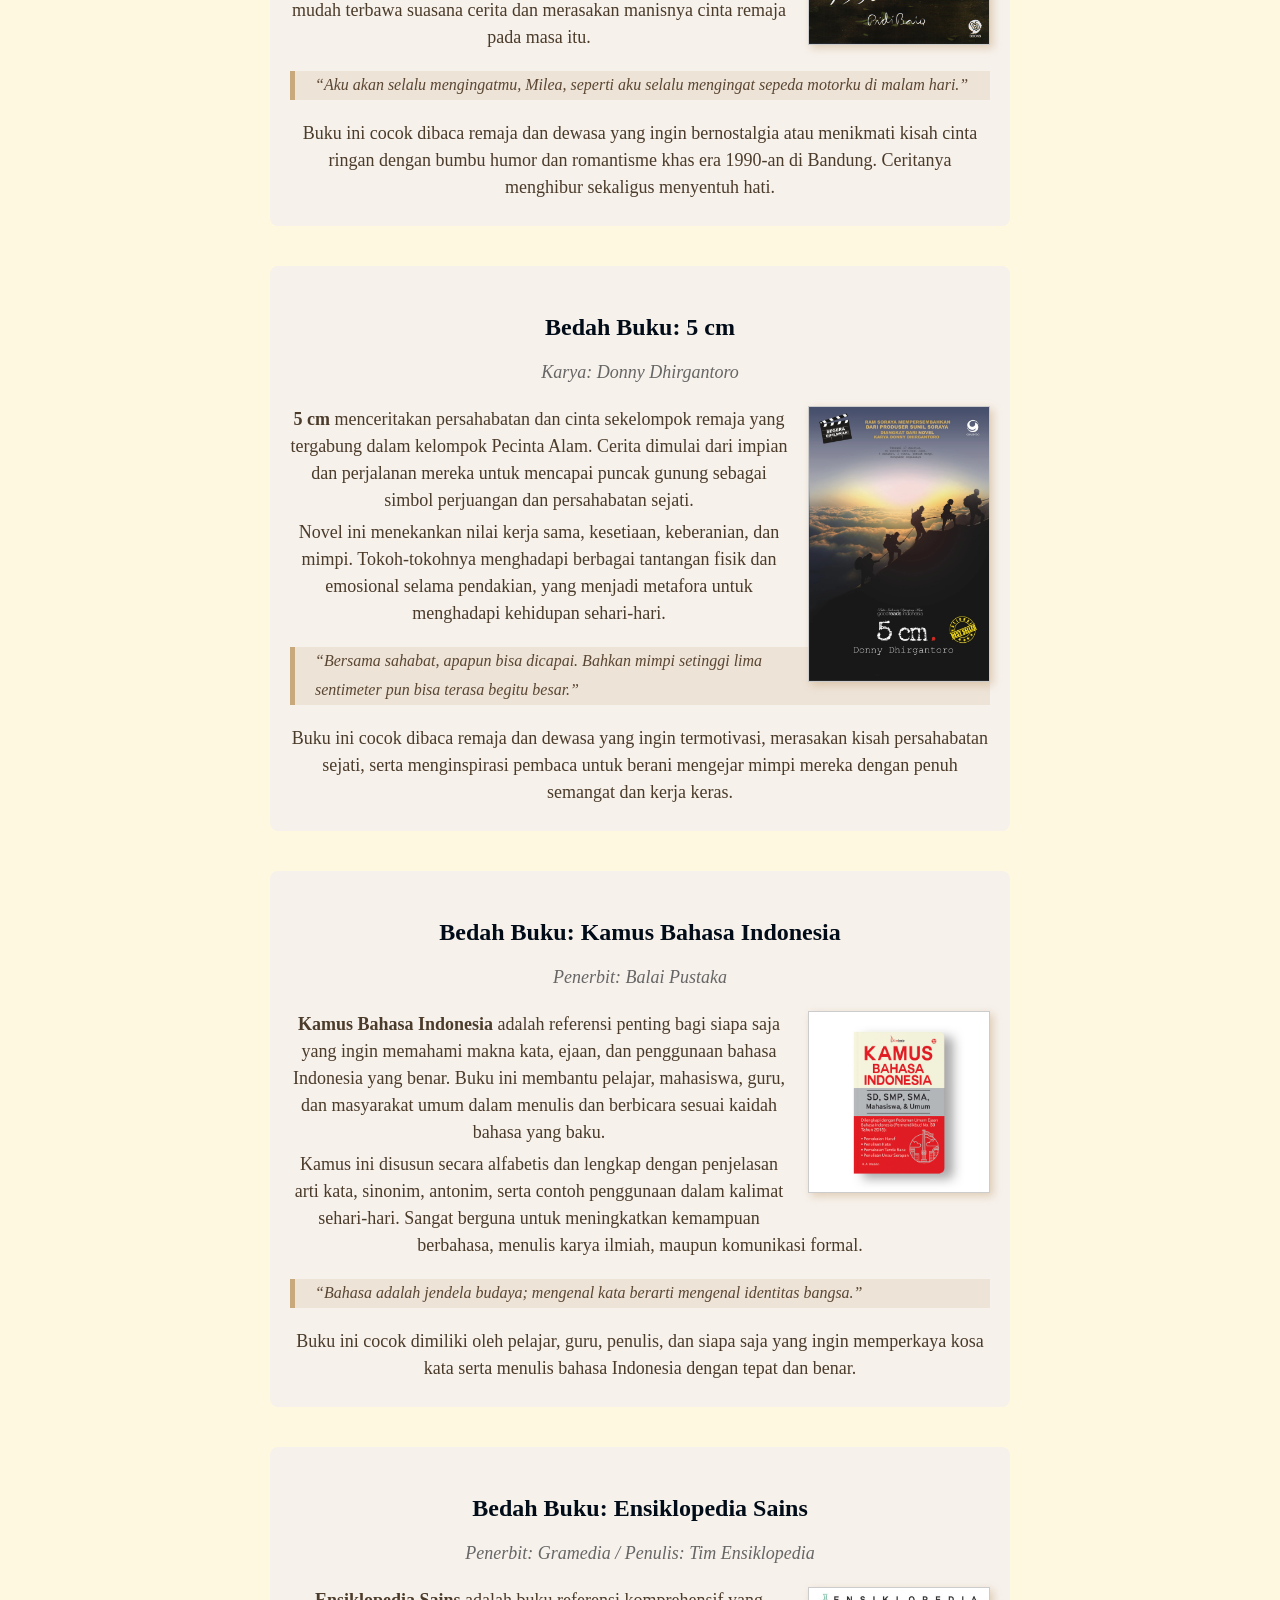
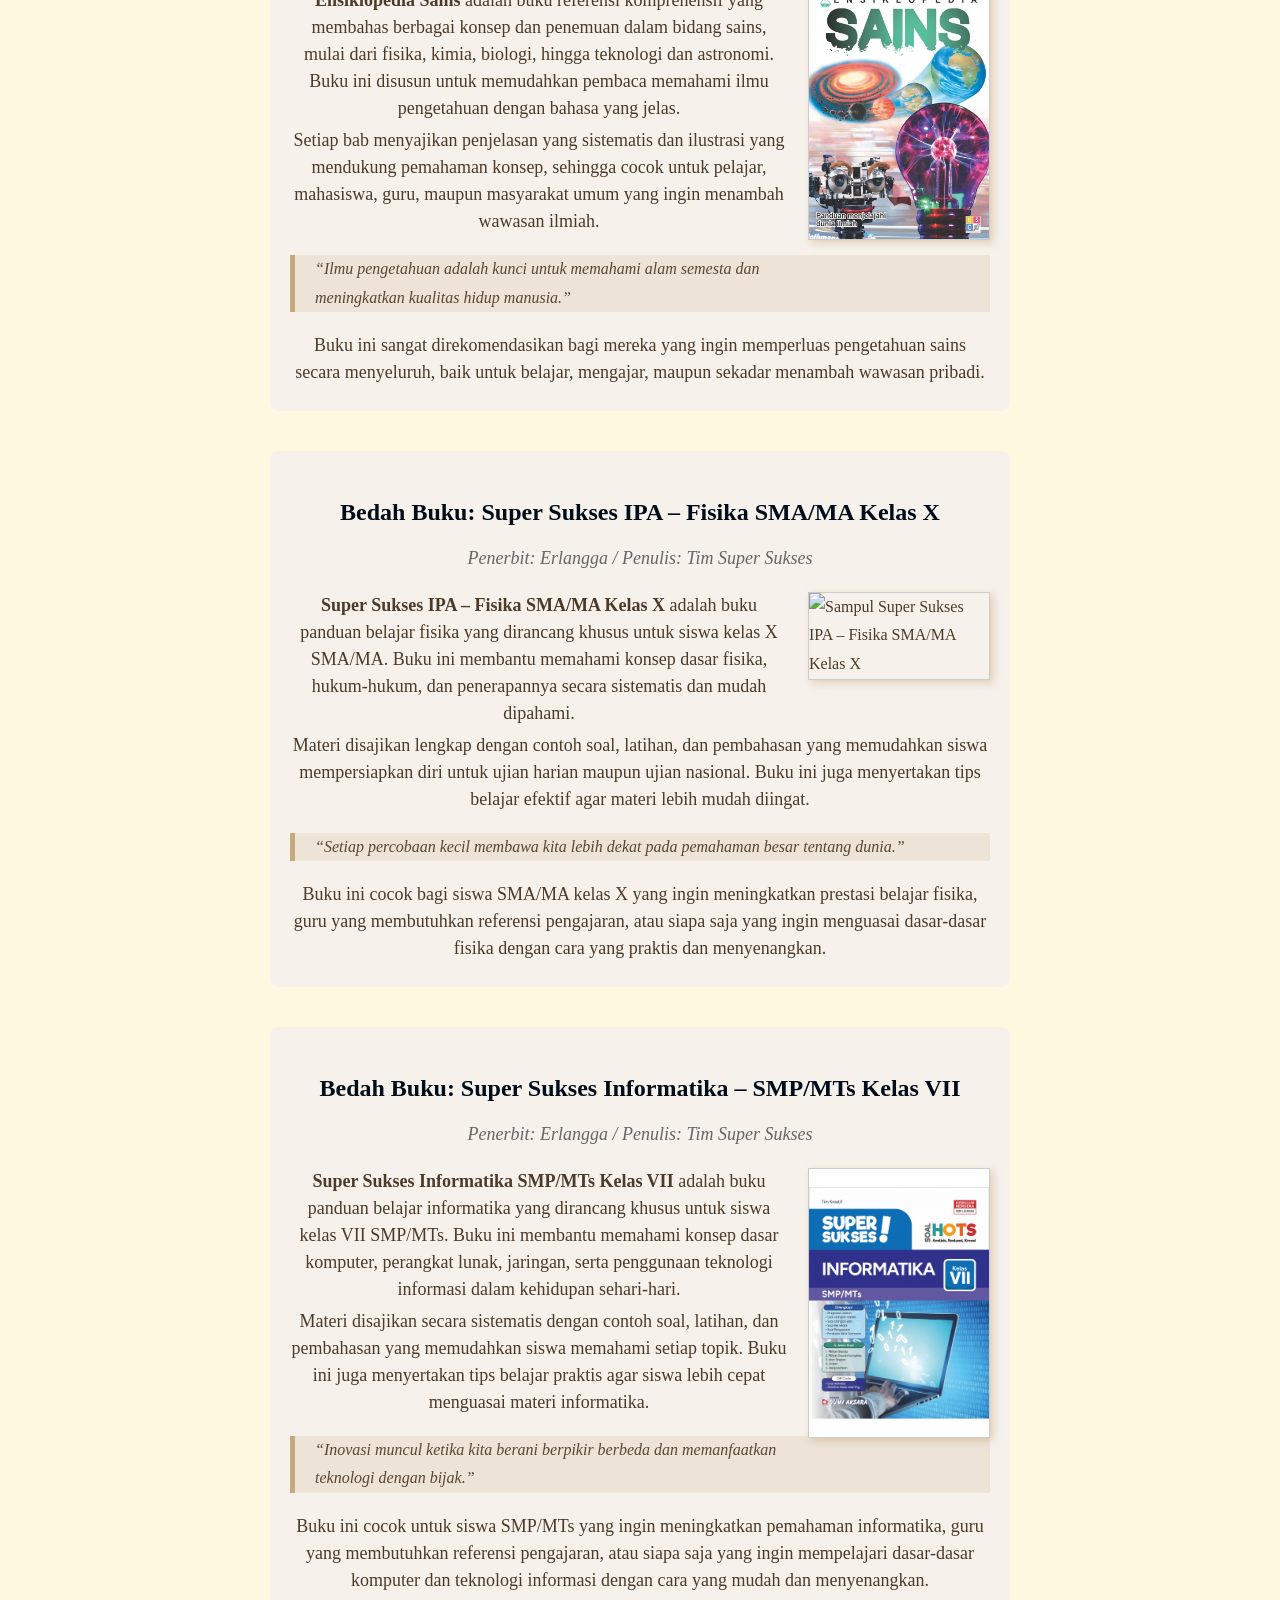
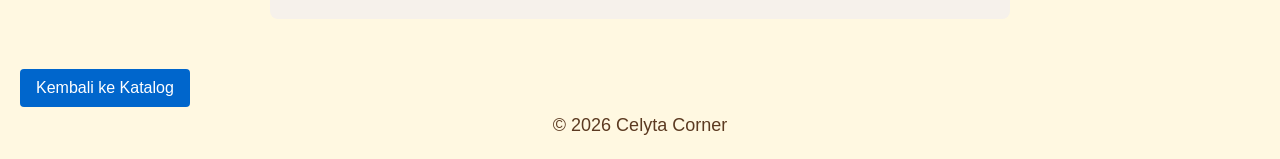
==== commit 475a9482: "Update bedah-buku.html" ====
--- a/bedah-buku.html
+++ b/bedah-buku.html
@@ -13,6 +13,8 @@
 <a href="bedah-buku.html">Bedah-buku</a>
 <a href="testimoni.html">Testimoni</a>
 <a href="tampil-testimoni.html">Testimoni Pembeli</a>
+<a href="kontak.html">Kontak</a>
+<a href="event.html">Event</a>
 </nav> 
 <h1>Celyta Corner</h1>
 
@@ -492,3 +494,4 @@
 
     </main>
 </section>
+
--- a/style.css
+++ b/style.css
@@ -5,7 +5,7 @@
 margin: 20px;
 }
 h1 {
-background-color: #F5F1E8;
+background-color: #d4b88b;
 color: #3E2723;
 text-align: center;
 font-family: 'Playfair Display', serif;
@@ -144,3 +144,160 @@
   margin: 0;
 }
 
+body {
+    font-family: Arial, sans-serif;
+    margin: 20px;
+    padding: 0;
+    background-color: #ffffff; /* putih bersih */
+    color: #333333; /* teks gelap */
+}
+
+
+h2 {
+    text-align: center;
+    margin-top: 20px;
+    margin-bottom: 10px;
+}
+
+
+p {
+    text-align: center;
+    margin: 5px 0;
+}
+
+
+hr {
+    border: 1px solid #cccccc;
+    width: 80%;
+    margin: 20px auto;
+}
+
+
+.formulir {
+    width: 400px;
+    max-width: 90%;
+    margin: 20px auto;
+    padding: 15px;
+    background-color: #fff3dbf9;
+    border: 1px solid #dddddd;
+    border-radius: 6px;
+}
+
+
+form label {
+    display: block;
+    margin-top: 10px;
+    font-weight: bold;
+}
+
+
+form input, form textarea {
+    width: 100%;
+    padding: 8px;
+    margin-top: 5px;
+    border-radius: 4px;
+    border: 1px solid #cccccc;
+    box-sizing: border-box;
+}
+
+
+form button {
+    margin-top: 15px;
+    padding: 10px;
+    width: 100%;
+    background-color: #333333;
+    color: #ffffff;
+    border: none;
+    border-radius: 4px;
+    cursor: pointer;
+    font-size: 16px;
+}
+
+form button:hover {
+    background-color: #555555;
+}
+
+body {
+    font-family: Arial, sans-serif;
+    margin: 20px;
+    background-color: #fff8e1; /* cream lembut */
+    color: #5c3a21; /* coklat gelap untuk teks */
+}
+
+
+nav {
+    text-align: center;
+    margin-bottom: 20px;
+}
+
+nav a {
+    text-decoration: none;
+    color: #5c3a21;
+    margin: 0 10px;
+    font-weight: bold;
+}
+
+nav a:hover {
+    text-decoration: underline;
+}
+
+
+h1 {
+    text-align: center;
+    margin-top: 20px;
+    margin-bottom: 10px;
+}
+
+
+hr {
+    border: 1px solid #d4b88b; /* coklat muda */
+    width: 80%;
+    margin: 20px auto;
+}
+.event {
+    max-width: 600px;
+    margin: 20px auto;
+    padding: 15px;
+    background-color: #fff3db; /* cream sedikit lebih terang */
+    border: 1px solid #e0cfa3;
+    border-radius: 6px;
+}
+
+
+.promo {
+    max-width: 600px;
+    margin: 20px auto 40px auto;
+    padding: 15px;
+    background-color: #fff3db; /* cream */
+    border: 1px solid #e0cfa3;
+    border-radius: 6px;
+}
+
+
+table {
+    width: 100%;
+    border-collapse: collapse;
+    margin-top: 10px;
+}
+
+th, td {
+    border: 1px solid #d4b88b; /* coklat muda */
+    padding: 8px;
+    text-align: center;
+}
+
+th {
+    background-color: #ffe8b0; /* cream agak terang */
+}
+
+
+@media (max-width: 650px) {
+    .event, .promo {
+        width: 90%;
+        padding: 10px;
+    }
+
+    table th, table td {
+        padding: 6px;
+    }
+}
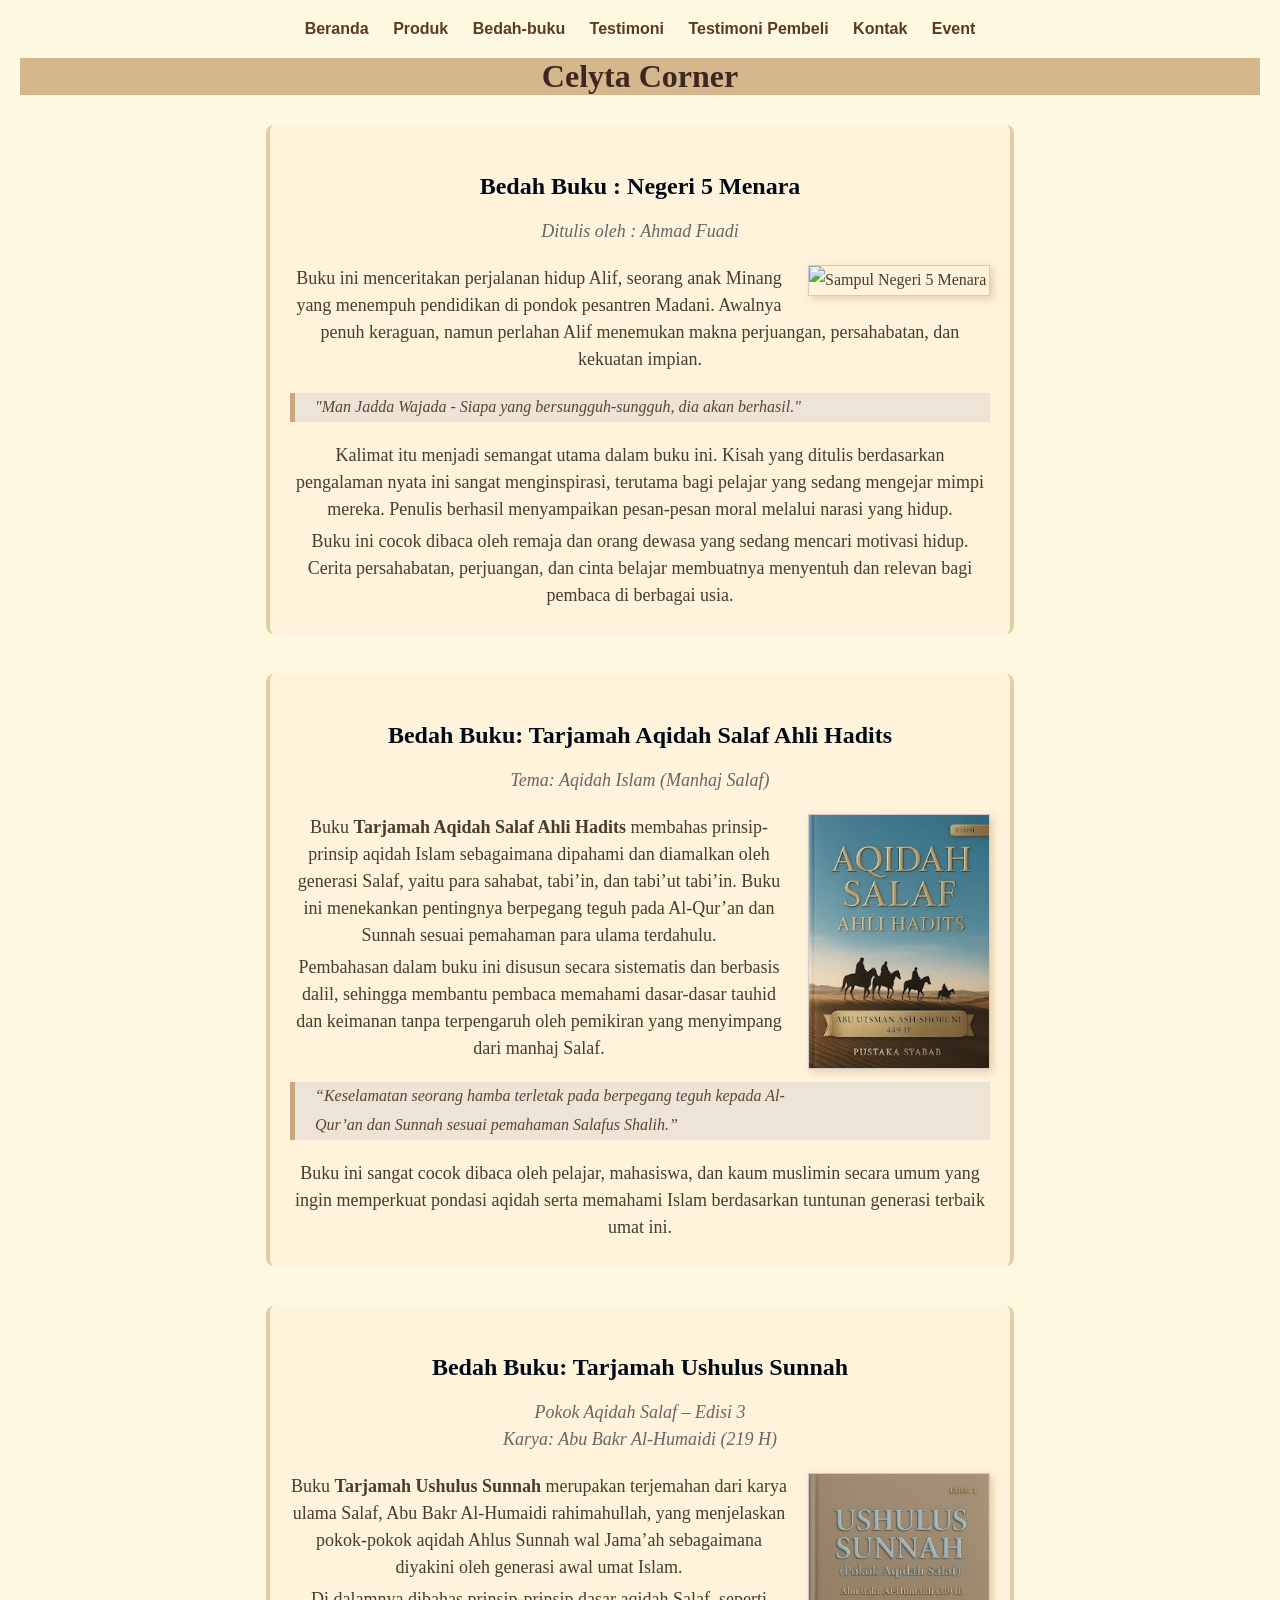
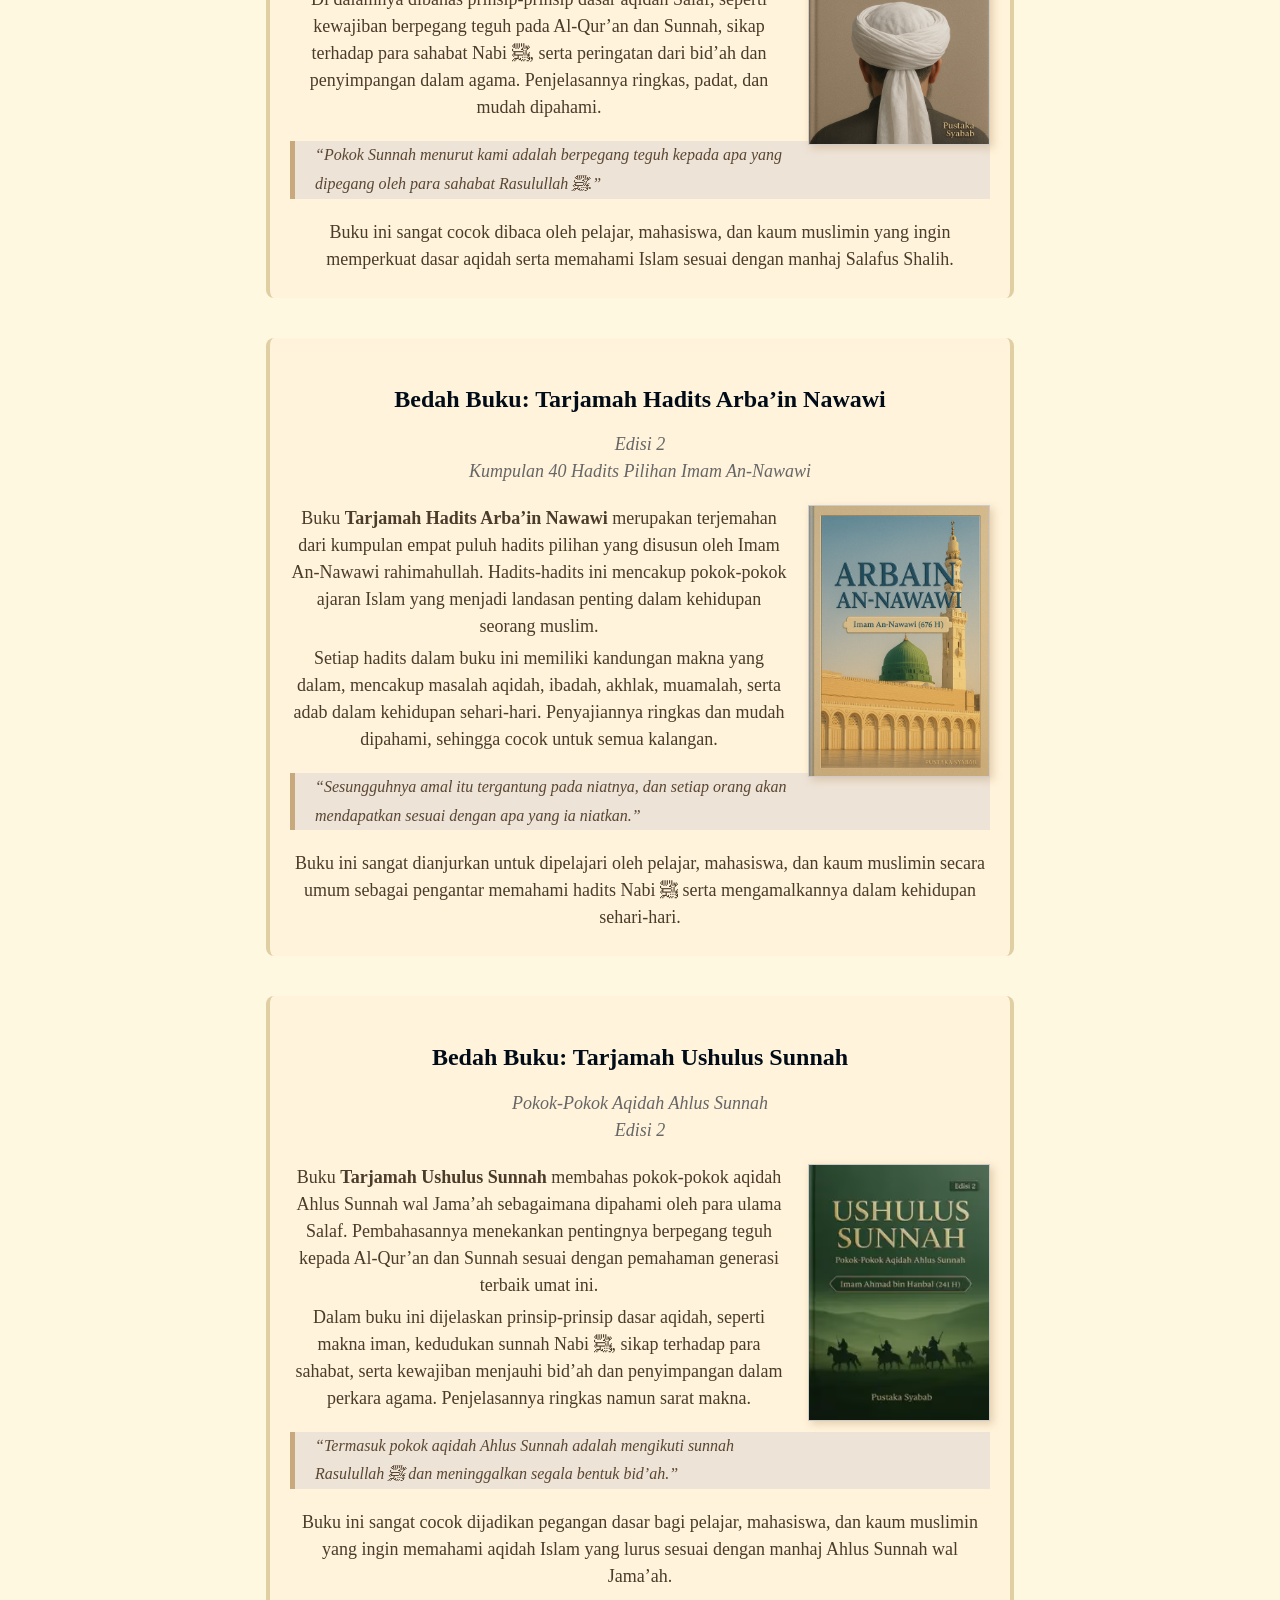
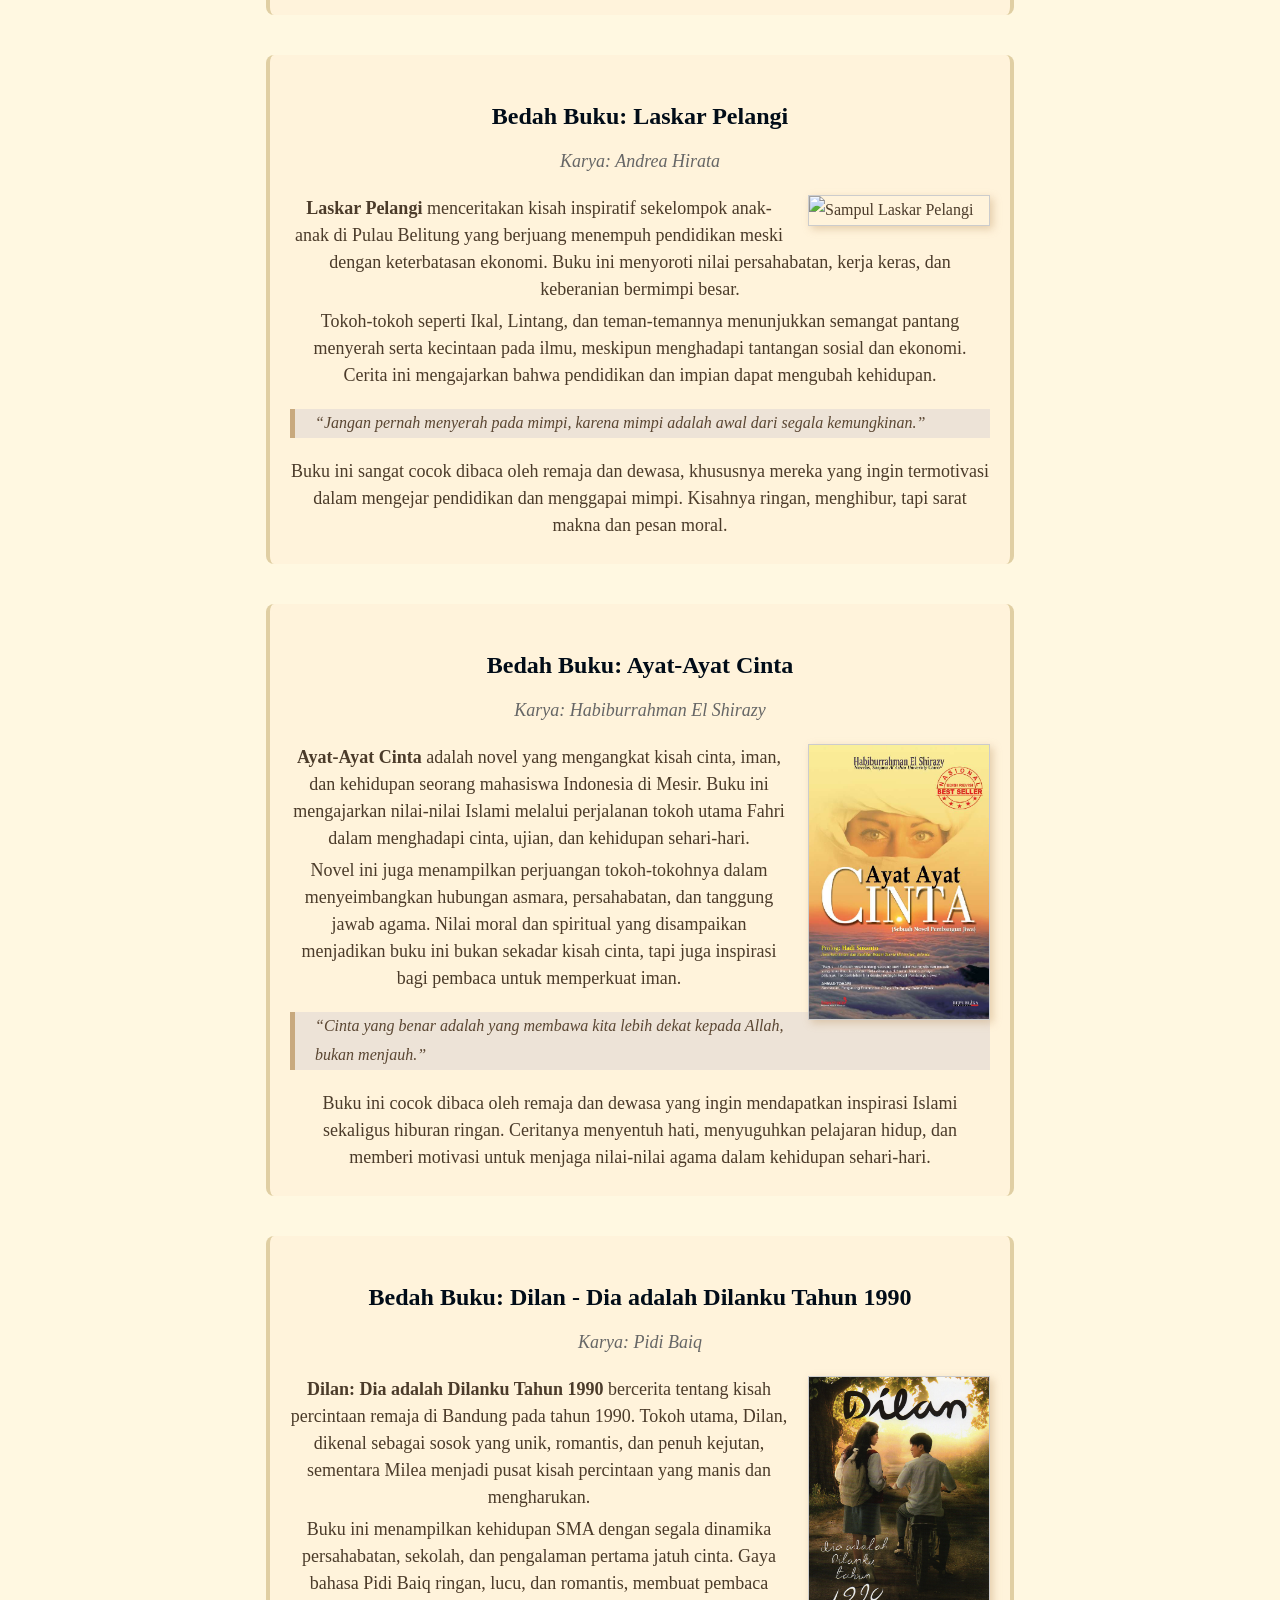
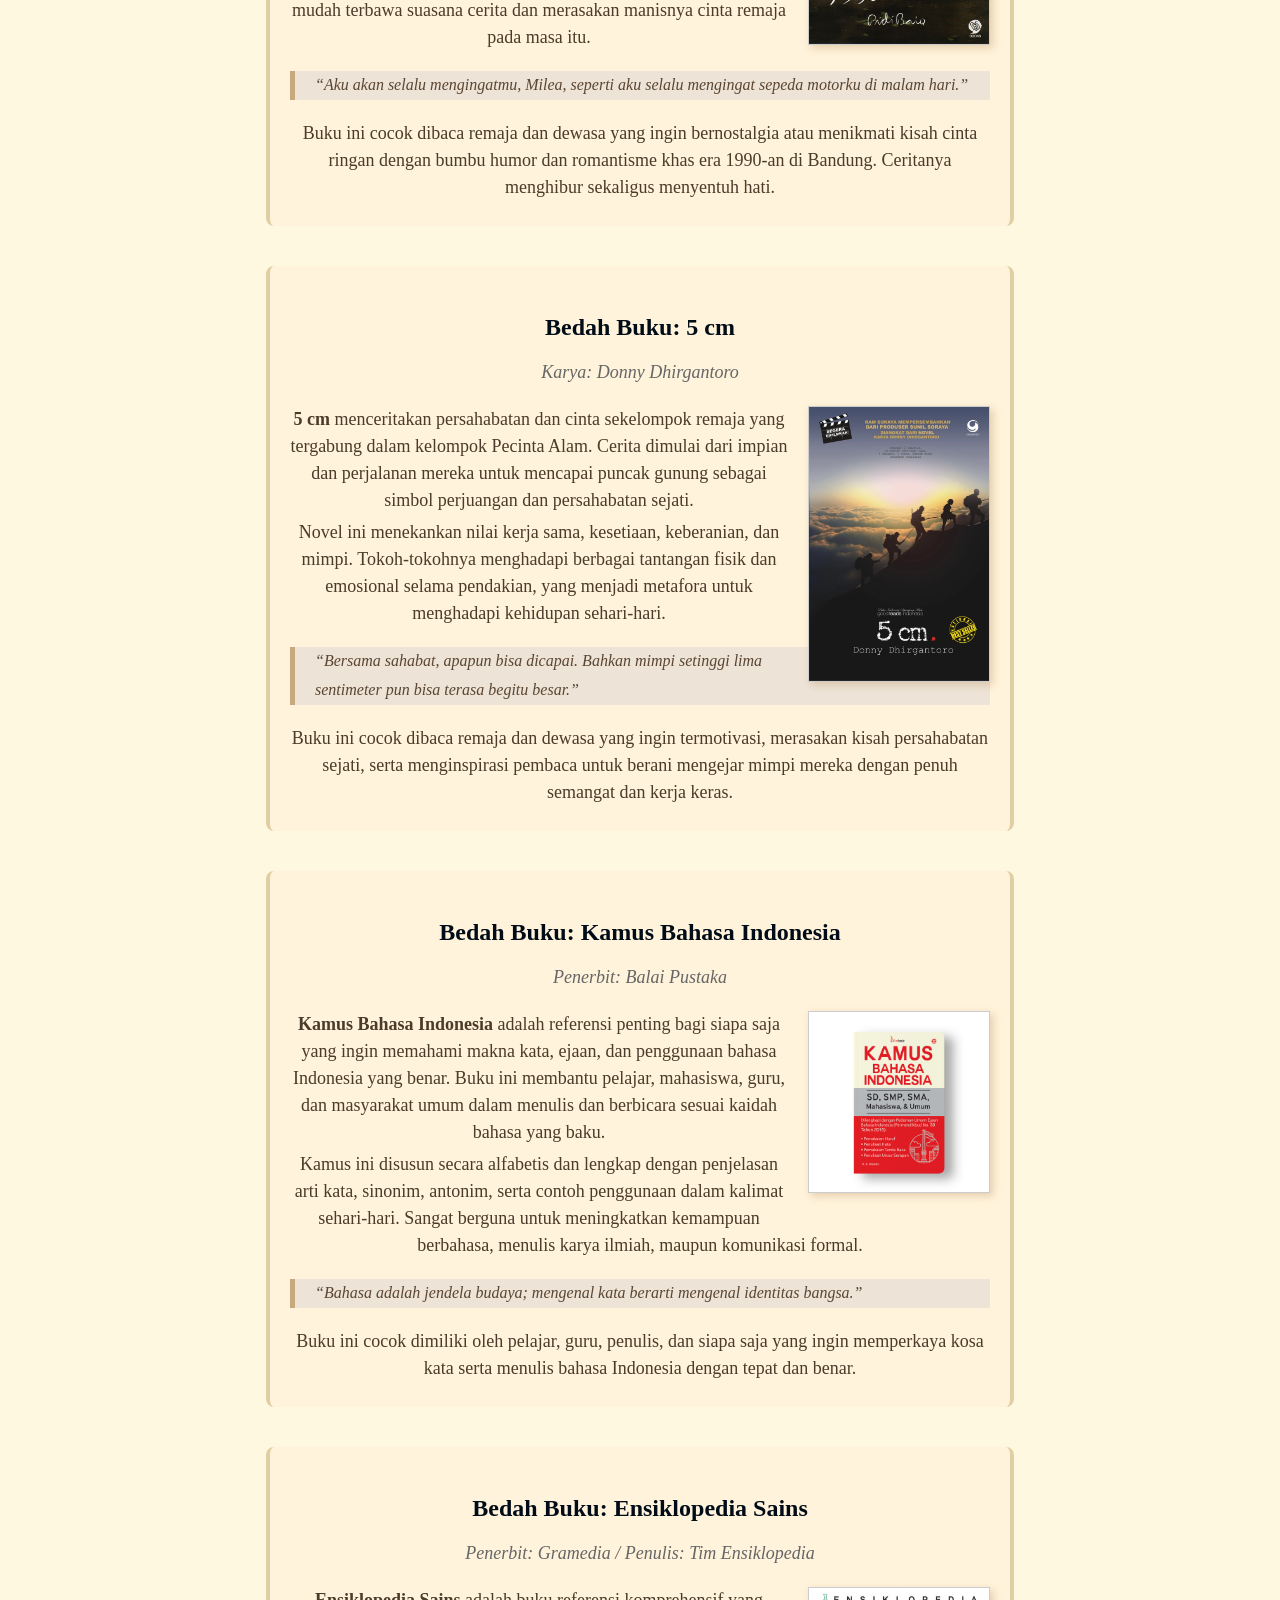
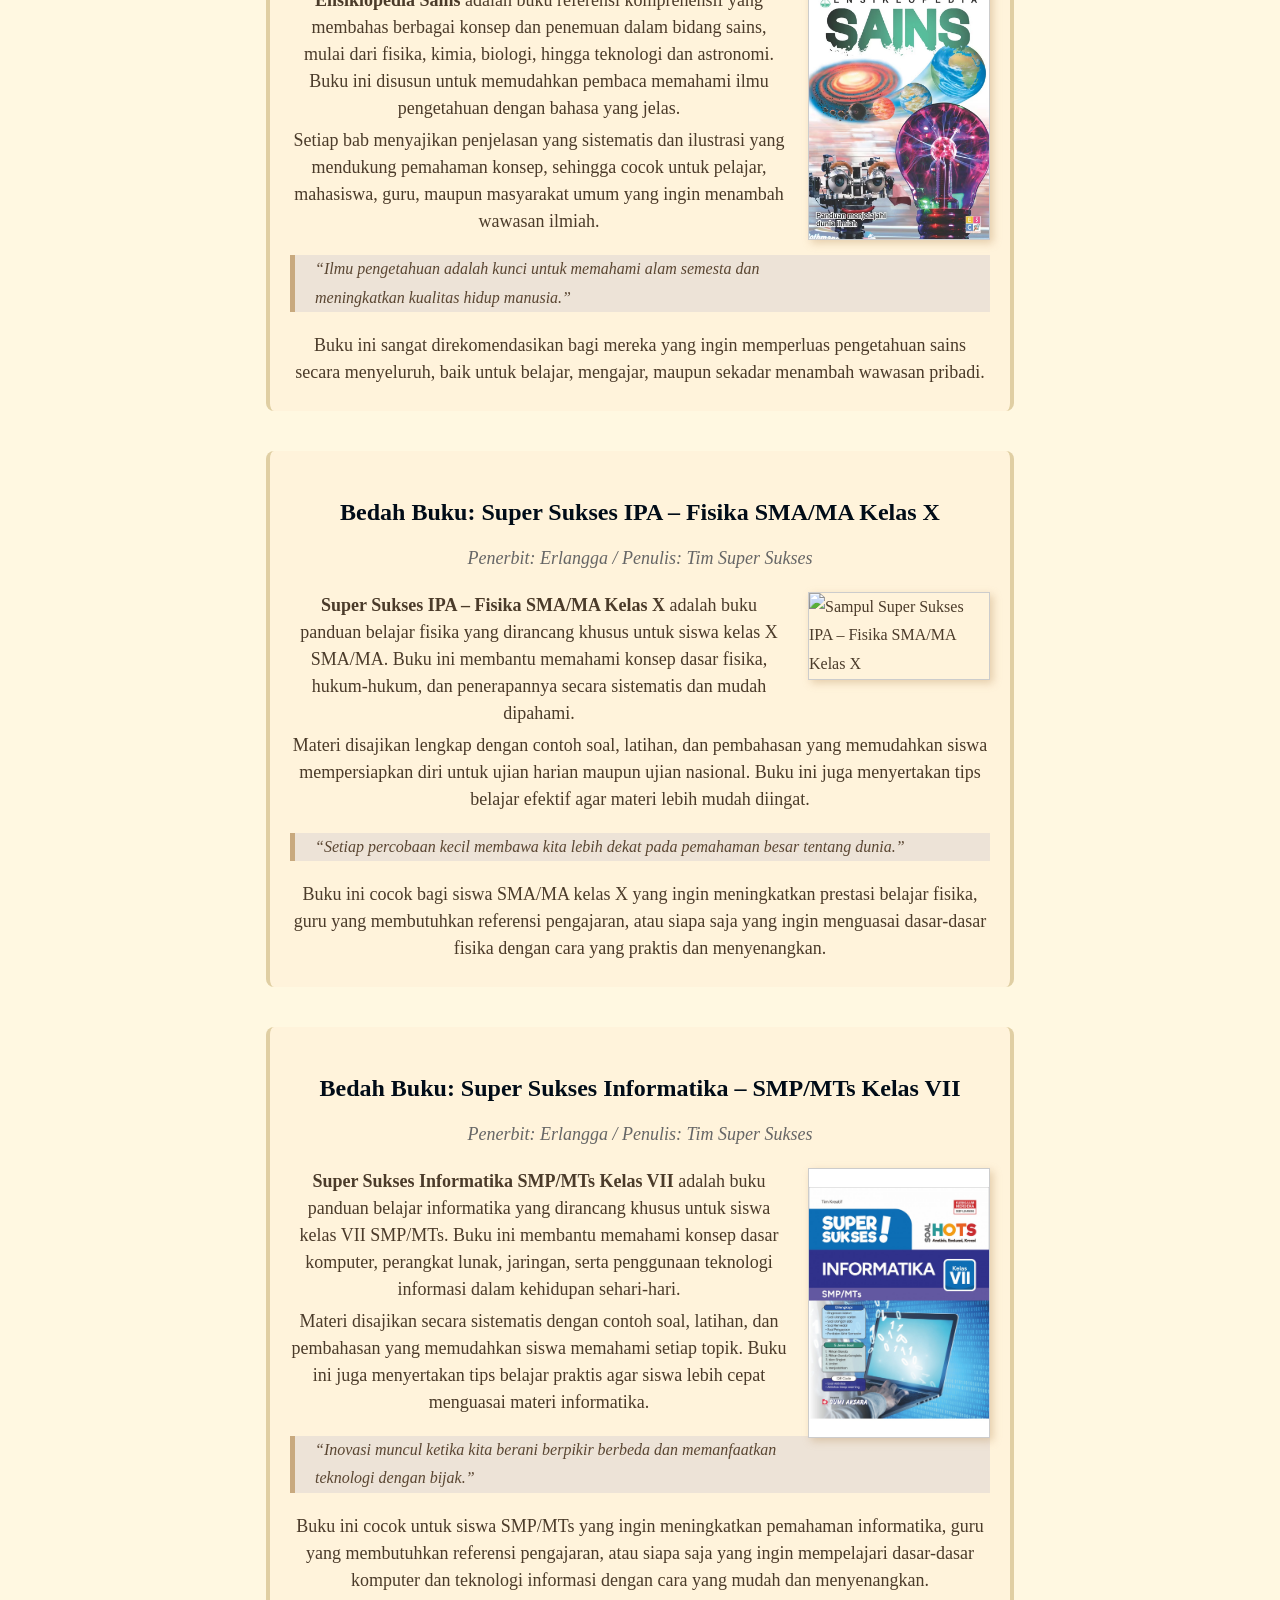
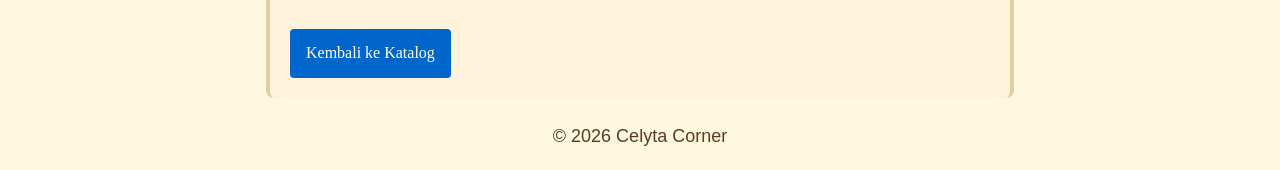
==== commit 96190cc3: "Update bedah-buku.html" ====
--- a/bedah-buku.html
+++ b/bedah-buku.html
@@ -481,11 +481,10 @@
         mempelajari dasar-dasar komputer dan teknologi informasi dengan cara yang mudah
         dan menyenangkan.
     </p>
+
+    <a href="produk.html" class="btn-kembali">Kembali ke Katalog</a>
     </main>
     </section>
-
-    <a href="produk.html" class="btn-kembali">Kembali ke Katalog</a>
-    </main>
 
 <footer>
     <p>&copy; 2026 Celyta Corner </p>
@@ -495,3 +494,4 @@
     </main>
 </section>
 
+
--- a/style.css
+++ b/style.css
@@ -60,11 +60,13 @@
     max-width: 700px;
     margin: auto;
     padding: 20px;
-    background-color: #f6f1eb;
+    background-color: #fff3db;
     font-family: 'Georgia', serif;
     line-height: 1.8;
     color: #4b3b2a; 
     border-radius: 8px;
+    border-left: 4px solid #e0cfa3; 
+    border-right: 4px solid #e0cfa3;
 }
 .artikel .penulis {
     font-style: italic;
@@ -300,4 +302,6 @@
     table th, table td {
         padding: 6px;
     }
-}+
+}
+
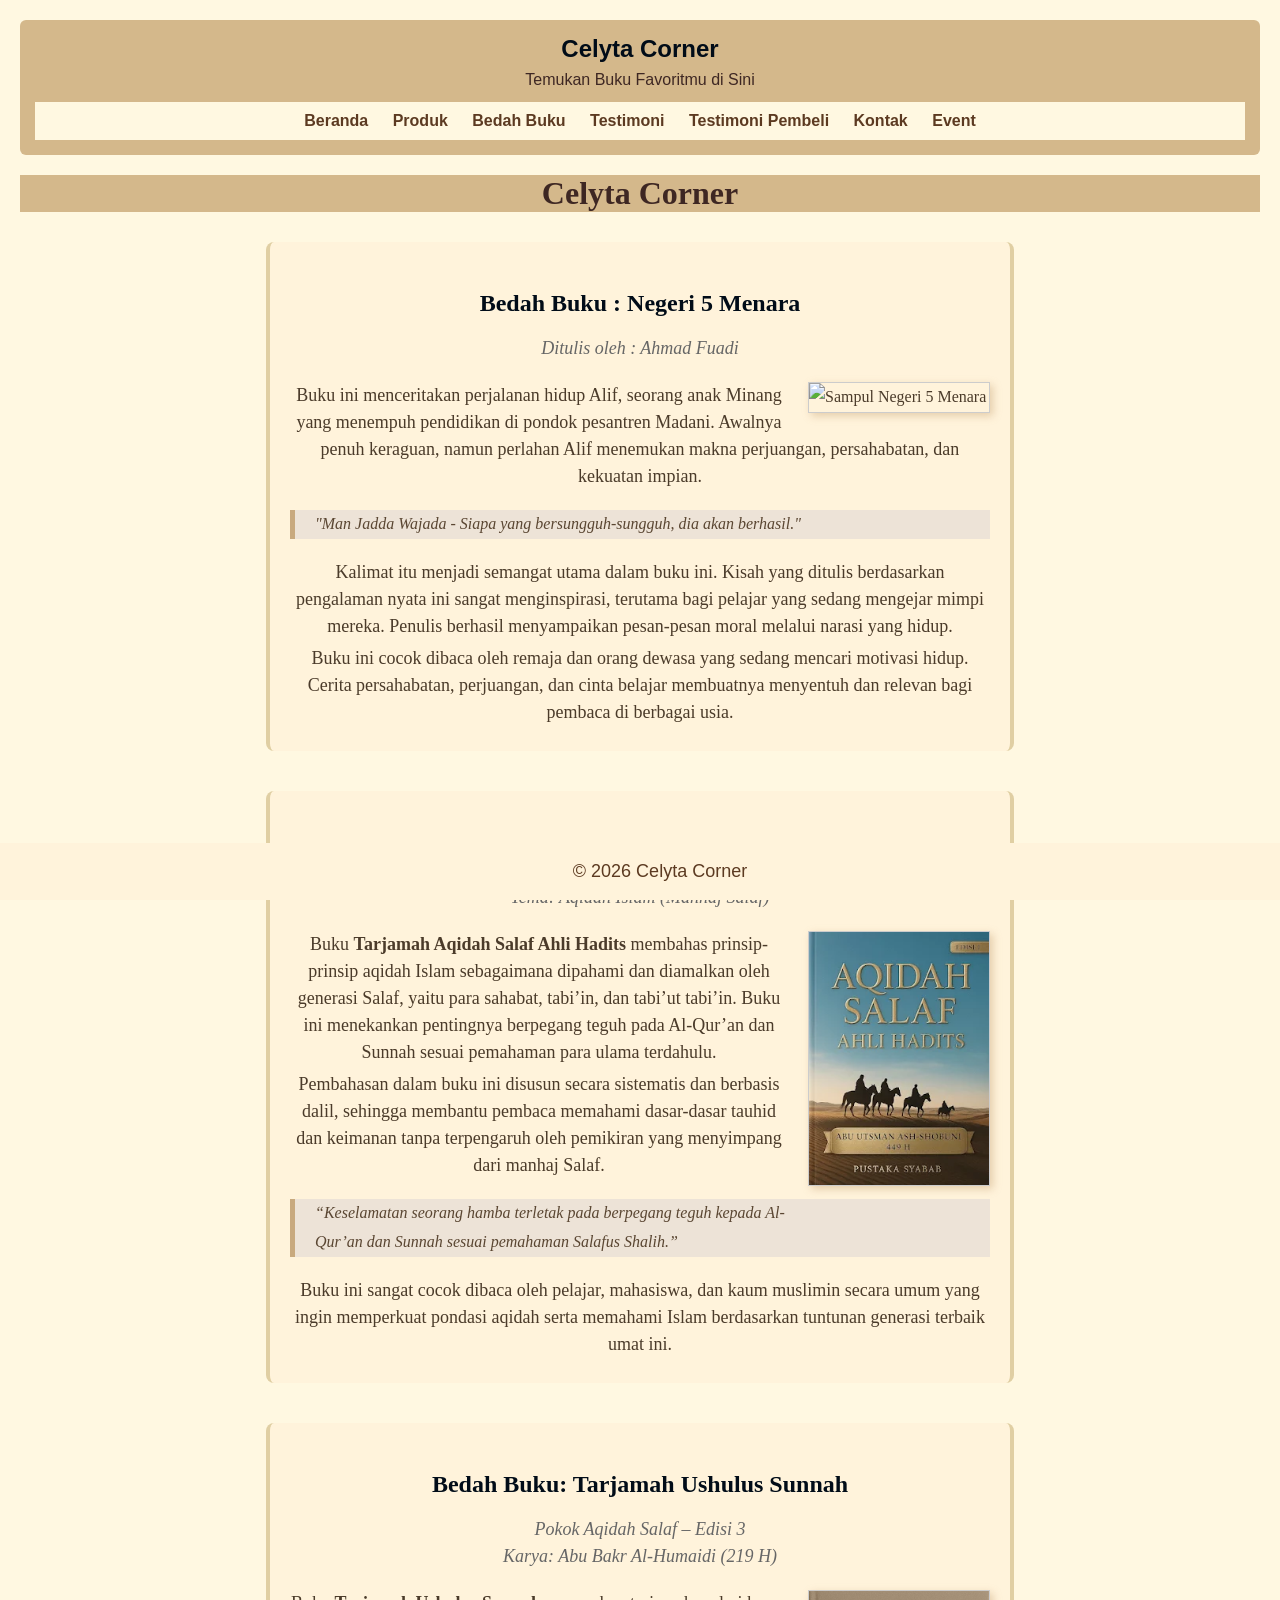
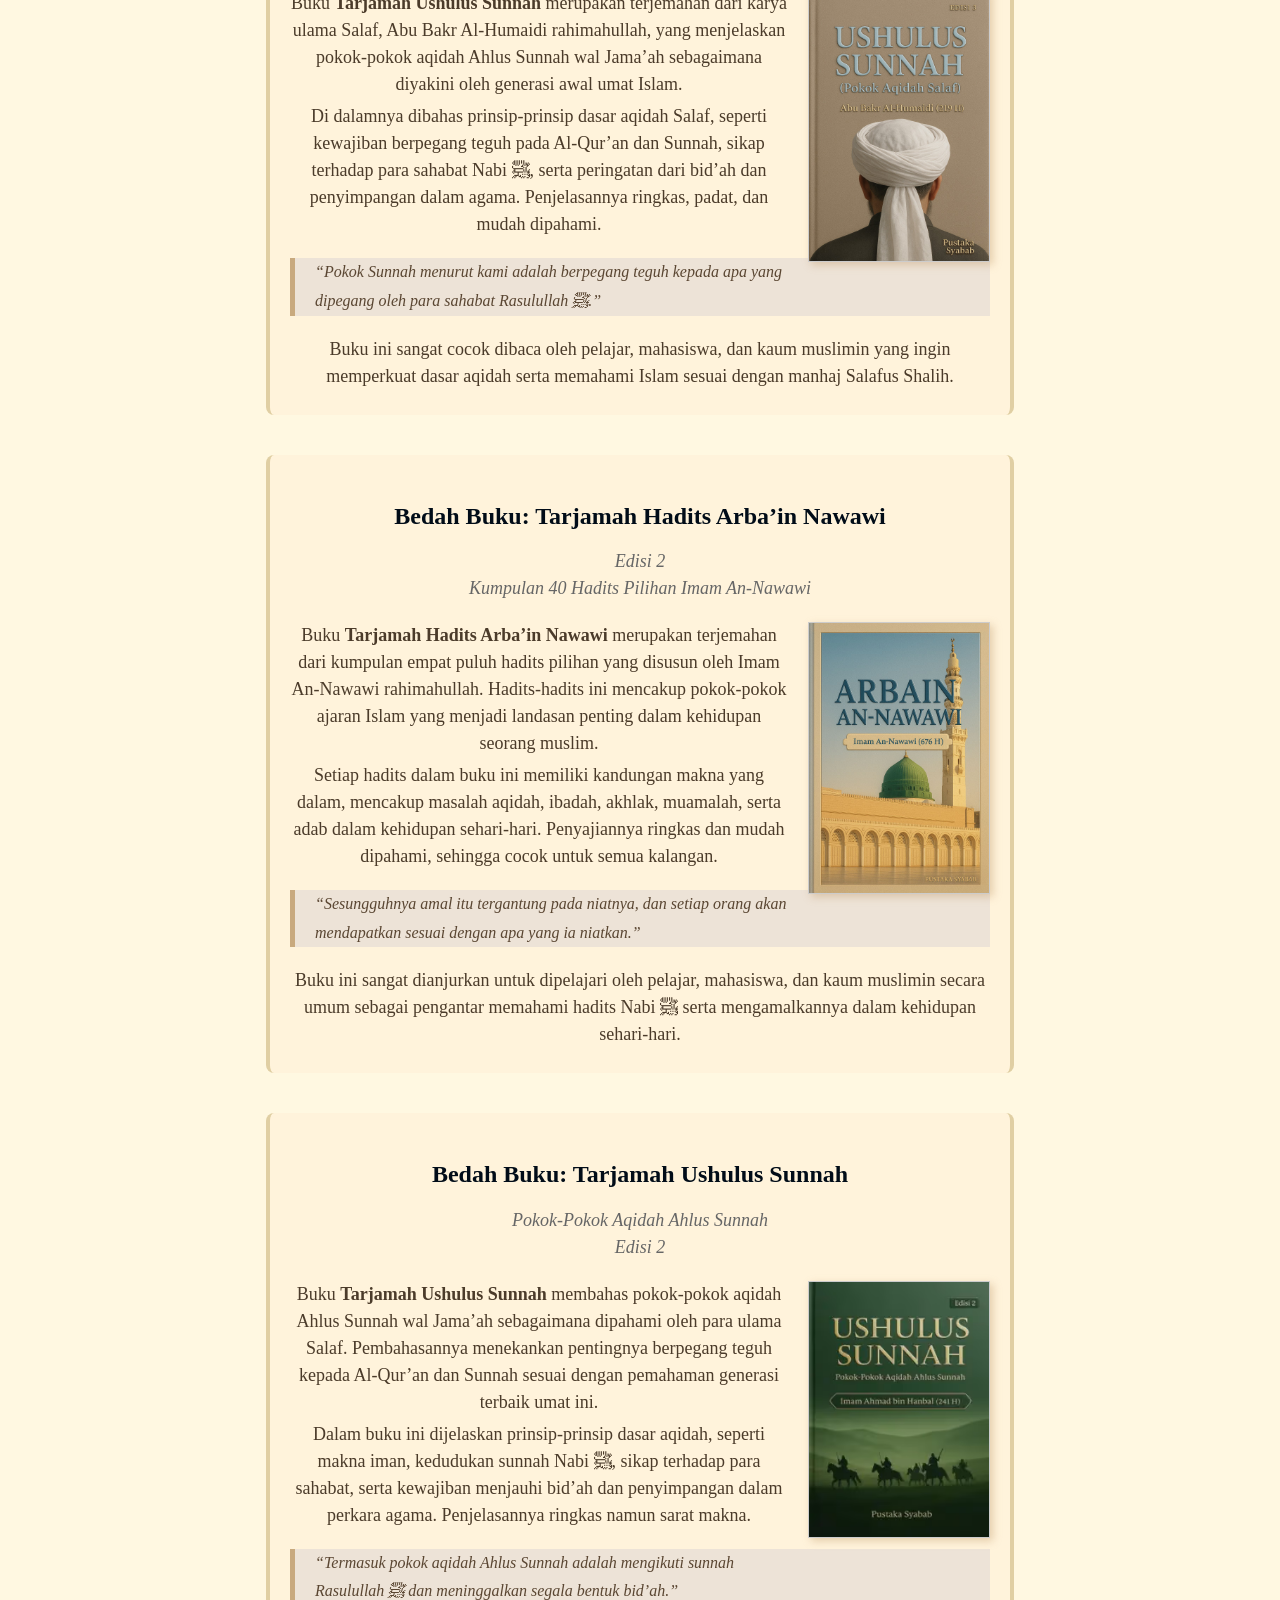
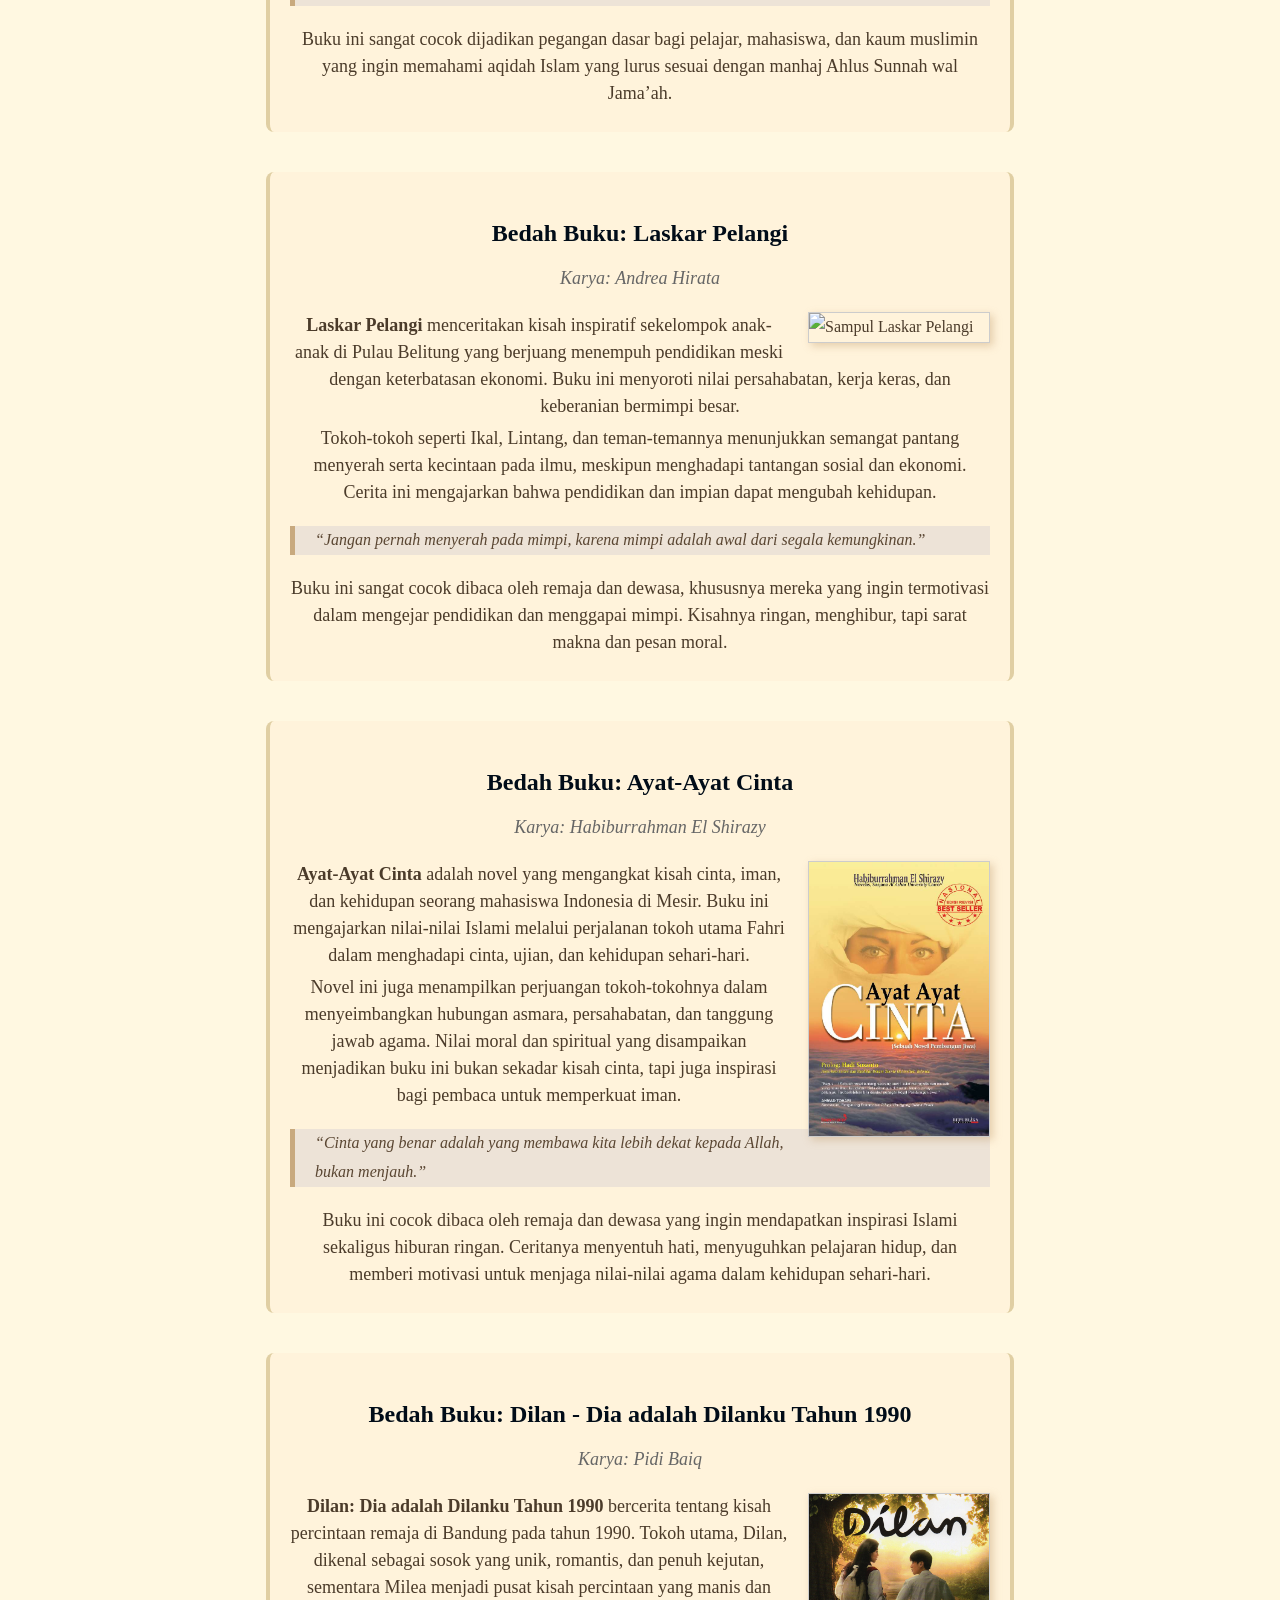
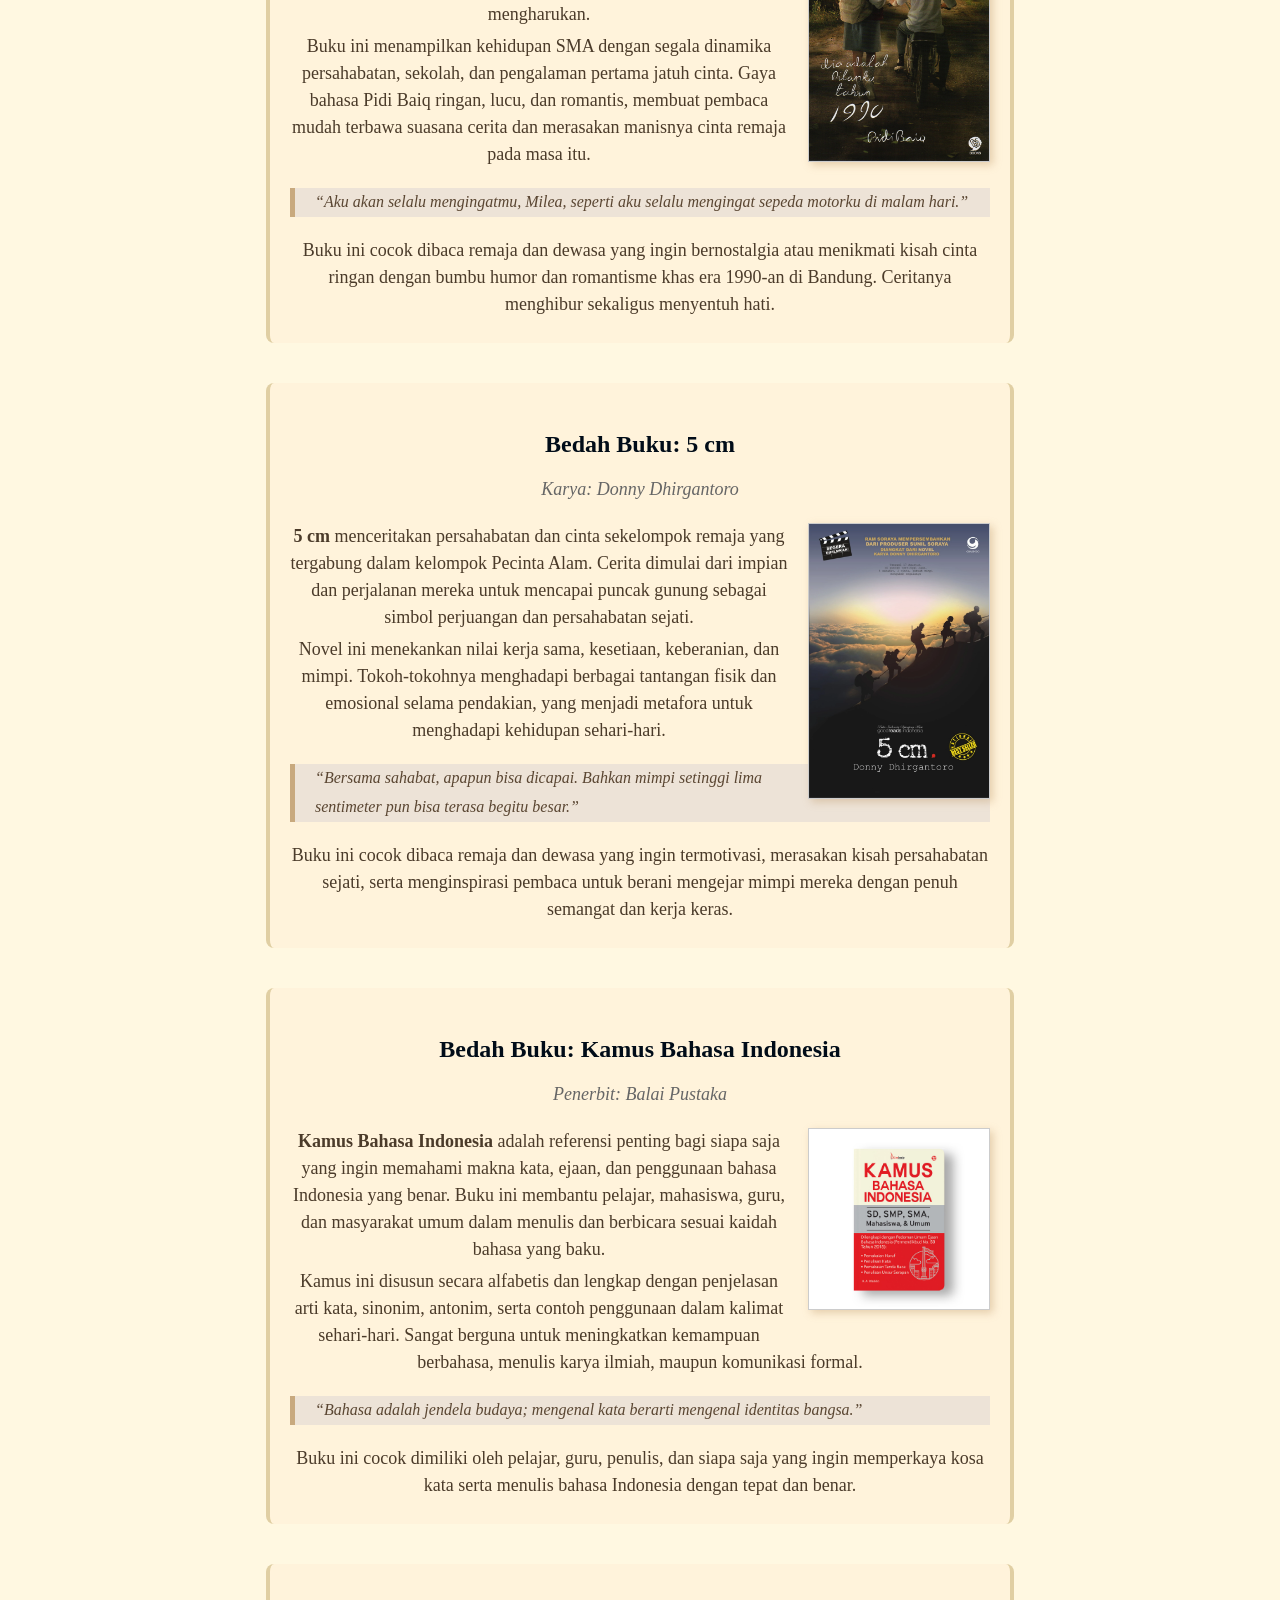
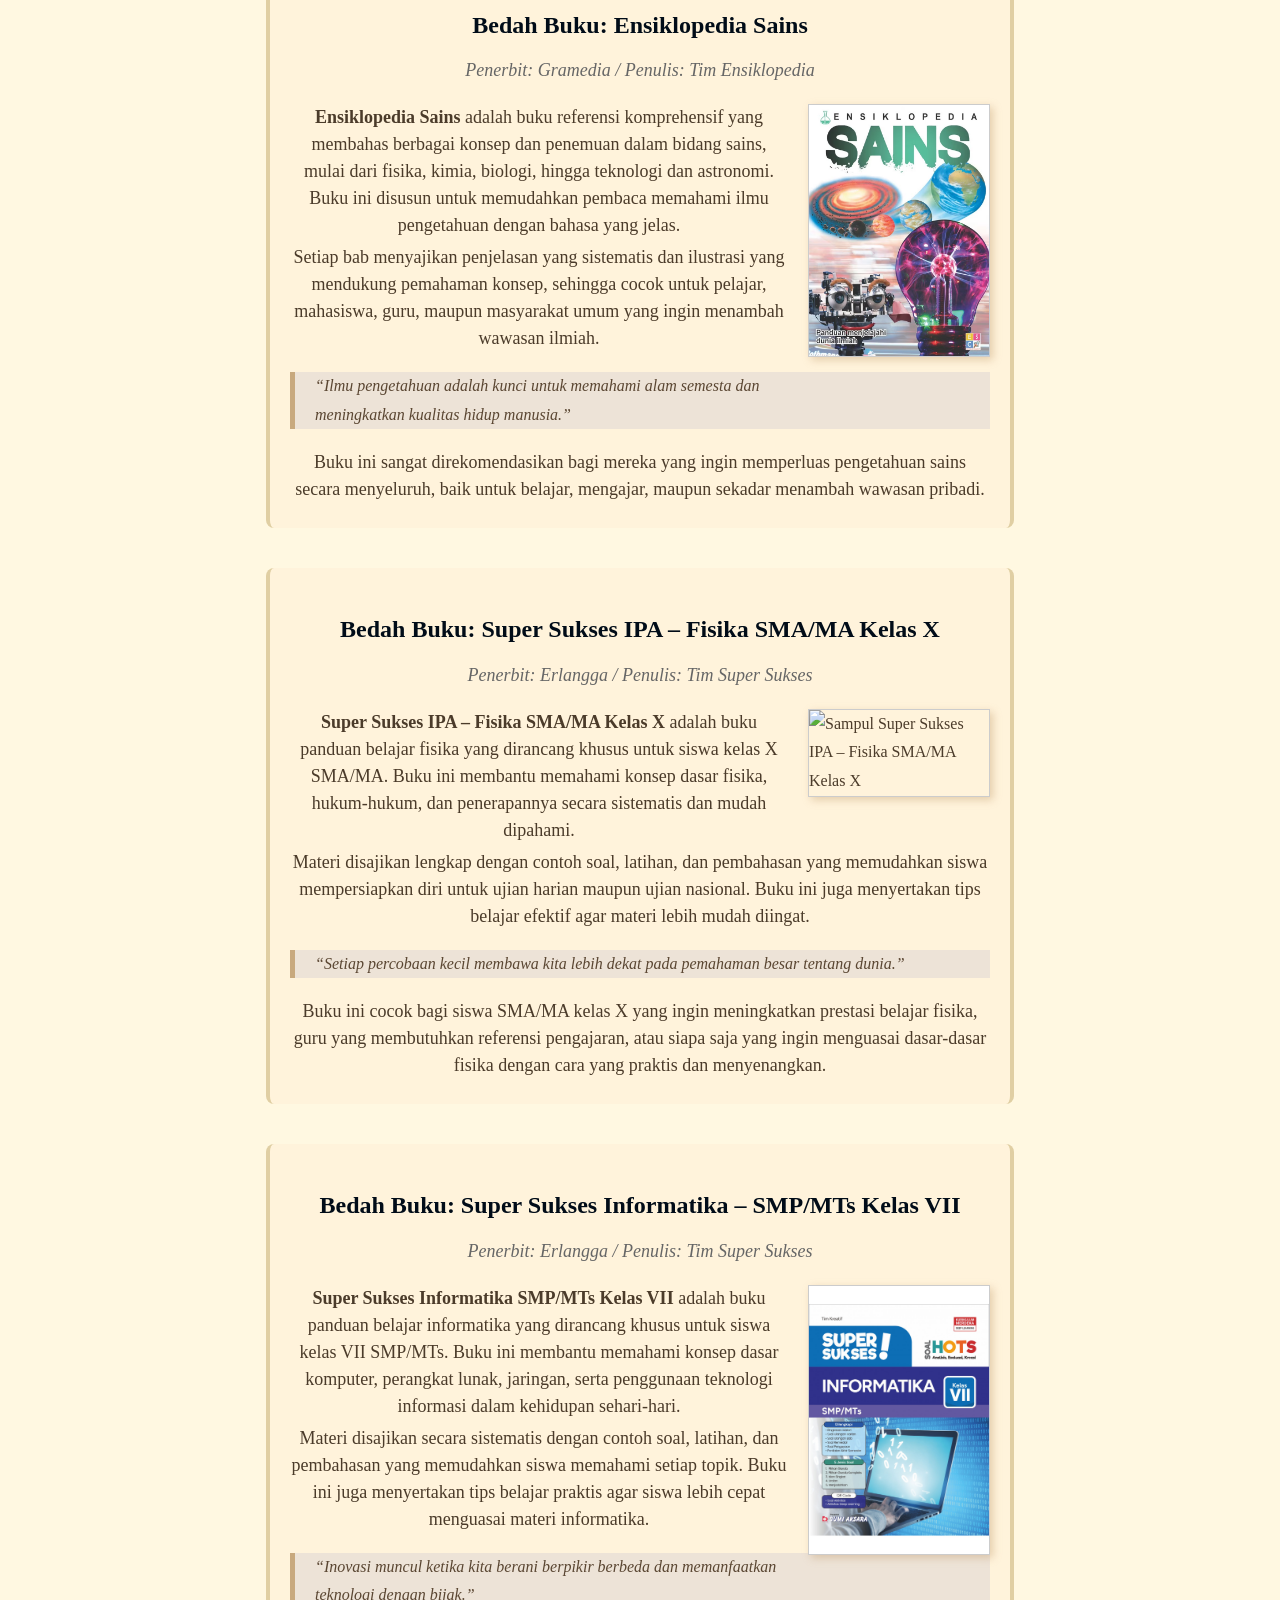
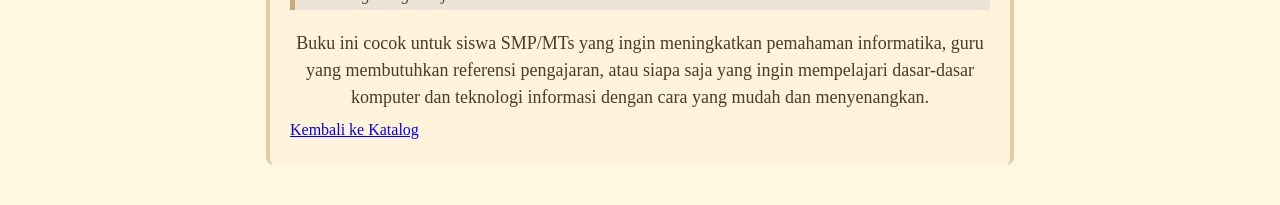
==== commit b6f36e66: "Update bedah-buku.html" ====
--- a/bedah-buku.html
+++ b/bedah-buku.html
@@ -2,20 +2,27 @@
 <html lang="id">
 <head>
 <meta charset="UTF-8">
-<meta name="viewport" content="width=device-width, initial-scale=1.0">
+<meta name="viewport" content="width=device-width, initial-
+scale=1.0">
 <title>Profil Usaha Buku</title>
 <link rel="stylesheet" href="style.css" />
 </head>
 <body>
-<nav>
-<a href="index.html">Beranda</a>
-<a href="produk.html">Produk</a>
-<a href="bedah-buku.html">Bedah-buku</a>
-<a href="testimoni.html">Testimoni</a>
-<a href="tampil-testimoni.html">Testimoni Pembeli</a>
-<a href="kontak.html">Kontak</a>
-<a href="event.html">Event</a>
-</nav> 
+<header>
+    <h2>Celyta Corner</h2>
+    <p>Temukan Buku Favoritmu di Sini</p>
+
+    <nav>
+        <a href="index.html">Beranda</a>
+        <a href="produk.html">Produk</a>
+        <a href="bedah-buku.html">Bedah Buku</a>
+        <a href="testimoni.html">Testimoni</a>
+        <a href="tampil-testimoni.html">Testimoni Pembeli</a>
+        <a href="kontak.html">Kontak</a>
+        <a href="event.html">Event</a>
+    </nav>
+</header>
+
 <h1>Celyta Corner</h1>
 
 <section class="daftar-produk">
--- a/style.css
+++ b/style.css
@@ -1,24 +1,89 @@
+
 body {
-background-color: rgb(253, 255, 255);
-font-family: Arial, sans-serif;
-color: #07040f;
-margin: 20px;
-}
+    font-family: Arial, sans-serif;
+    margin: 20px;
+    background-color: #fff8e1; /* cream lembut */
+    color: #5c3a21;
+}
+
+body main, body h1, body h2 {
+    margin-top: 20px;
+}
+
+
+header {
+    text-align: center;
+    background-color: #d4b88b; /* coklat muda */
+    padding: 15px;
+    border-radius: 6px;
+}
+
+header h2 {
+    margin: 0;
+}
+
+header p {
+    margin: 5px 0 10px;
+    font-size: 16px;
+    color: #3E2723;
+}
+
+
+nav {
+    text-align: center;
+    margin-top: 10px;
+    position: sticky; /* bikin navbar lengket */
+    top: 0;           /* tetap di atas saat scroll */
+    background-color: #fff8e1;
+    padding: 10px 0;
+    z-index: 1000;    /* agar selalu di atas konten lain */
+}
+
+nav a {
+    text-decoration: none;
+    color: #5c3a21;
+    margin: 0 10px;
+    font-weight: bold;
+    font-size: 16px;
+}
+
+nav a:hover {
+    color: #d4b88b;
+    transition: 0.3s ease;
+}
+
+/* Responsive navbar untuk layar ≤ 600px */
+@media screen and (max-width: 600px) {
+    nav a {
+        display: block;
+        margin: 5px 0;
+    }
+}
+
+
 h1 {
-background-color: #d4b88b;
-color: #3E2723;
-text-align: center;
-font-family: 'Playfair Display', serif;
-}
+    text-align: center;
+    margin-top: 20px;
+    margin-bottom: 10px;
+    background-color: #d4b88b;
+    color: #3E2723;
+    font-family: 'Playfair Display', serif;
+}
+
 h2 {
-color: #010c18;
-text-align: left;
-}
+    text-align: center;
+    margin-top: 20px;
+    margin-bottom: 10px;
+    color: #010c18;
+}
+
 p {
-font-size: 18px;
-text-align: left;
-line-height: 1.5;
-}
+    text-align: center;
+    margin: 5px 0;
+    font-size: 18px;
+    line-height: 1.5;
+}
+
 
 .daftar-produk {
     display: grid;
@@ -52,10 +117,13 @@
     font-weight: bold;
     color: #27ae60;
 }
+
 .deskripsi {
     font-size: 14px;
     color: #555;
 }
+
+
 .artikel {
     max-width: 700px;
     margin: auto;
@@ -63,26 +131,27 @@
     background-color: #fff3db;
     font-family: 'Georgia', serif;
     line-height: 1.8;
-    color: #4b3b2a; 
+    color: #4b3b2a;
     border-radius: 8px;
-    border-left: 4px solid #e0cfa3; 
+    border-left: 4px solid #e0cfa3;
     border-right: 4px solid #e0cfa3;
 }
+
 .artikel .penulis {
     font-style: italic;
     color: #666;
     margin-bottom: 20px;
 }
+
 .artikel .sampul {
     width: 180px;
     float: right;
     margin: 0 0 20px 20px;
     border: 1px solid #ccc;
     box-shadow: 3px 3px 8px rgba(190, 150, 100, 0.4);
-
-
-}
-.artikel blockquote{
+}
+
+.artikel blockquote {
     font-style: italic;
     padding-left: 20px;
     margin: 20px 0;
@@ -90,110 +159,24 @@
     color: #5a4632;
     background-color: #ede3d7;
 }
-.btn-kembali {
-    display: inline-block;
-    margin-top: 30px;
-    padding: 10px 16px;
-    background-color: #0066cc;
-    color: white;
-    text-decoration: none;
-    border-radius: 4px;
-}
-.kembali-wrap {
-    text-align: center;
-    margin-top: 30px;
-    clear: both; 
-}
-
-.btn-kembali:hover {
-    background-color: #004d99;
-}
+
 
 .formulir {
     max-width: 600px;
-    margin: auto;
-    padding: 20px;
-    background-color: #fafafa;
-    border-radius: 10px;
-    box-shadow: 0 0 10px rgba(0, 0, 0, 0.1);
-}
+    margin: 20px auto;
+    padding: 15px;
+    background-color: #fff3dbf9;
+    border: 1px solid #dddddd;
+    border-radius: 6px;
+}
+
 form label {
     display: block;
     margin-top: 10px;
     font-weight: bold;
 }
+
 form input, form select, form textarea {
-    width: 100%;
-    padding: 8px;
-    margin-top: 5px;
-    margin-bottom: 15px;
-    border-radius: 5px;
-    border: 1px solid #ccc;
-}
-form button {
-    background-color: #3498db;
-    color: white;
-    padding: 10px 15px;
-    border: none;
-    border-radius: 5px;
-    cursor: pointer;
-}
-form button:hover {
-    background-color: #2980b9;
-}    
-
-body {
-  margin: 0;
-}
-
-body {
-    font-family: Arial, sans-serif;
-    margin: 20px;
-    padding: 0;
-    background-color: #ffffff; /* putih bersih */
-    color: #333333; /* teks gelap */
-}
-
-
-h2 {
-    text-align: center;
-    margin-top: 20px;
-    margin-bottom: 10px;
-}
-
-
-p {
-    text-align: center;
-    margin: 5px 0;
-}
-
-
-hr {
-    border: 1px solid #cccccc;
-    width: 80%;
-    margin: 20px auto;
-}
-
-
-.formulir {
-    width: 400px;
-    max-width: 90%;
-    margin: 20px auto;
-    padding: 15px;
-    background-color: #fff3dbf9;
-    border: 1px solid #dddddd;
-    border-radius: 6px;
-}
-
-
-form label {
-    display: block;
-    margin-top: 10px;
-    font-weight: bold;
-}
-
-
-form input, form textarea {
     width: 100%;
     padding: 8px;
     margin-top: 5px;
@@ -201,7 +184,6 @@
     border: 1px solid #cccccc;
     box-sizing: border-box;
 }
-
 
 form button {
     margin-top: 15px;
@@ -219,63 +201,17 @@
     background-color: #555555;
 }
 
-body {
-    font-family: Arial, sans-serif;
-    margin: 20px;
-    background-color: #fff8e1; /* cream lembut */
-    color: #5c3a21; /* coklat gelap untuk teks */
-}
-
-
-nav {
-    text-align: center;
-    margin-bottom: 20px;
-}
-
-nav a {
-    text-decoration: none;
-    color: #5c3a21;
-    margin: 0 10px;
-    font-weight: bold;
-}
-
-nav a:hover {
-    text-decoration: underline;
-}
-
-
-h1 {
-    text-align: center;
-    margin-top: 20px;
-    margin-bottom: 10px;
-}
-
-
-hr {
-    border: 1px solid #d4b88b; /* coklat muda */
-    width: 80%;
-    margin: 20px auto;
-}
-.event {
+
+.event, .promo {
     max-width: 600px;
-    margin: 20px auto;
-    padding: 15px;
-    background-color: #fff3db; /* cream sedikit lebih terang */
+    margin: 20px auto 40px auto;
+    padding: 15px;
+    background-color: #fff3db;
     border: 1px solid #e0cfa3;
     border-radius: 6px;
 }
 
 
-.promo {
-    max-width: 600px;
-    margin: 20px auto 40px auto;
-    padding: 15px;
-    background-color: #fff3db; /* cream */
-    border: 1px solid #e0cfa3;
-    border-radius: 6px;
-}
-
-
 table {
     width: 100%;
     border-collapse: collapse;
@@ -283,18 +219,18 @@
 }
 
 th, td {
-    border: 1px solid #d4b88b; /* coklat muda */
+    border: 1px solid #d4b88b;
     padding: 8px;
     text-align: center;
 }
 
 th {
-    background-color: #ffe8b0; /* cream agak terang */
+    background-color: #ffe8b0;
 }
 
 
 @media (max-width: 650px) {
-    .event, .promo {
+    .daftar-produk, .event, .promo {
         width: 90%;
         padding: 10px;
     }
@@ -303,5 +239,22 @@
         padding: 6px;
     }
 
-}
-
+    nav a {
+        font-size: 14px;
+    }
+
+    header p {
+        font-size: 14px;
+    }
+}
+
+footer {
+    position: fixed;
+    bottom: 0;
+    left: 0;
+    width: 100%;
+    padding: 10px 20px;
+    background-color: #fff3db;
+    color: #5c3a21;
+    text-align: center;
+}
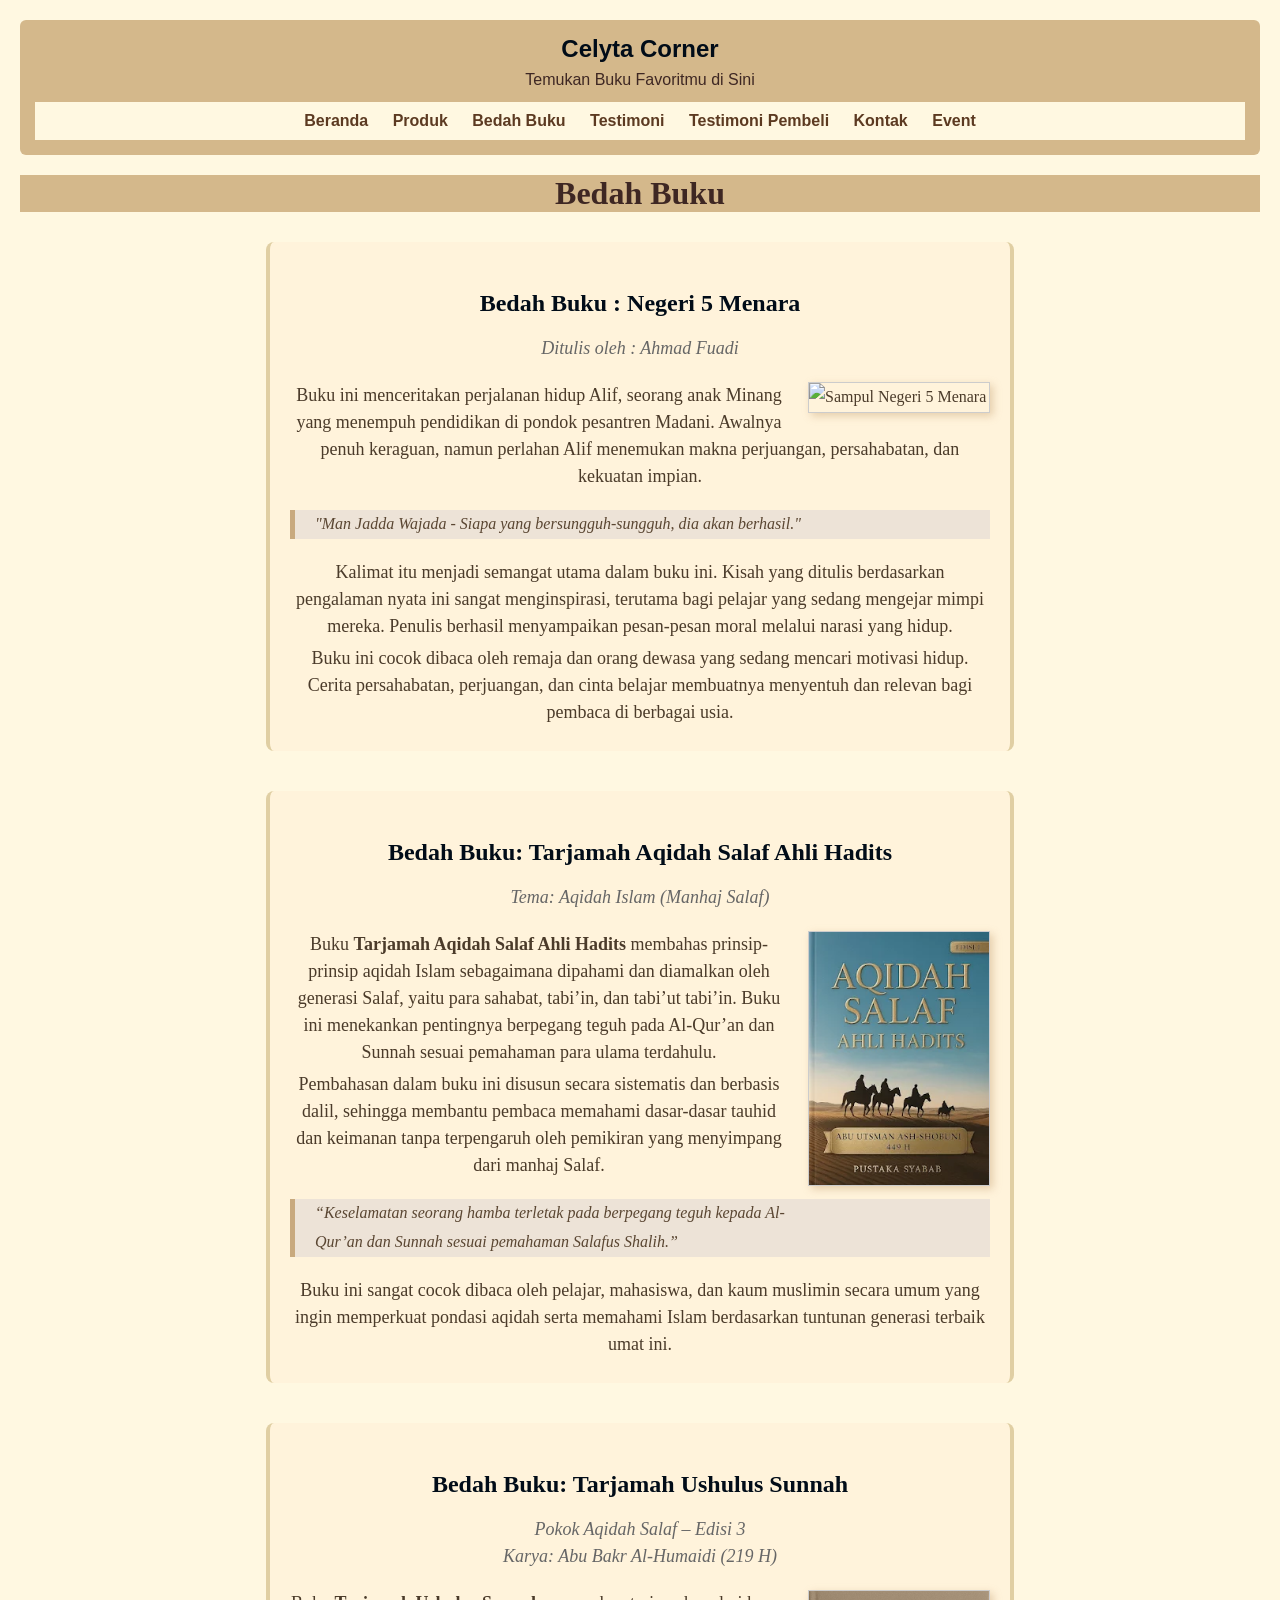
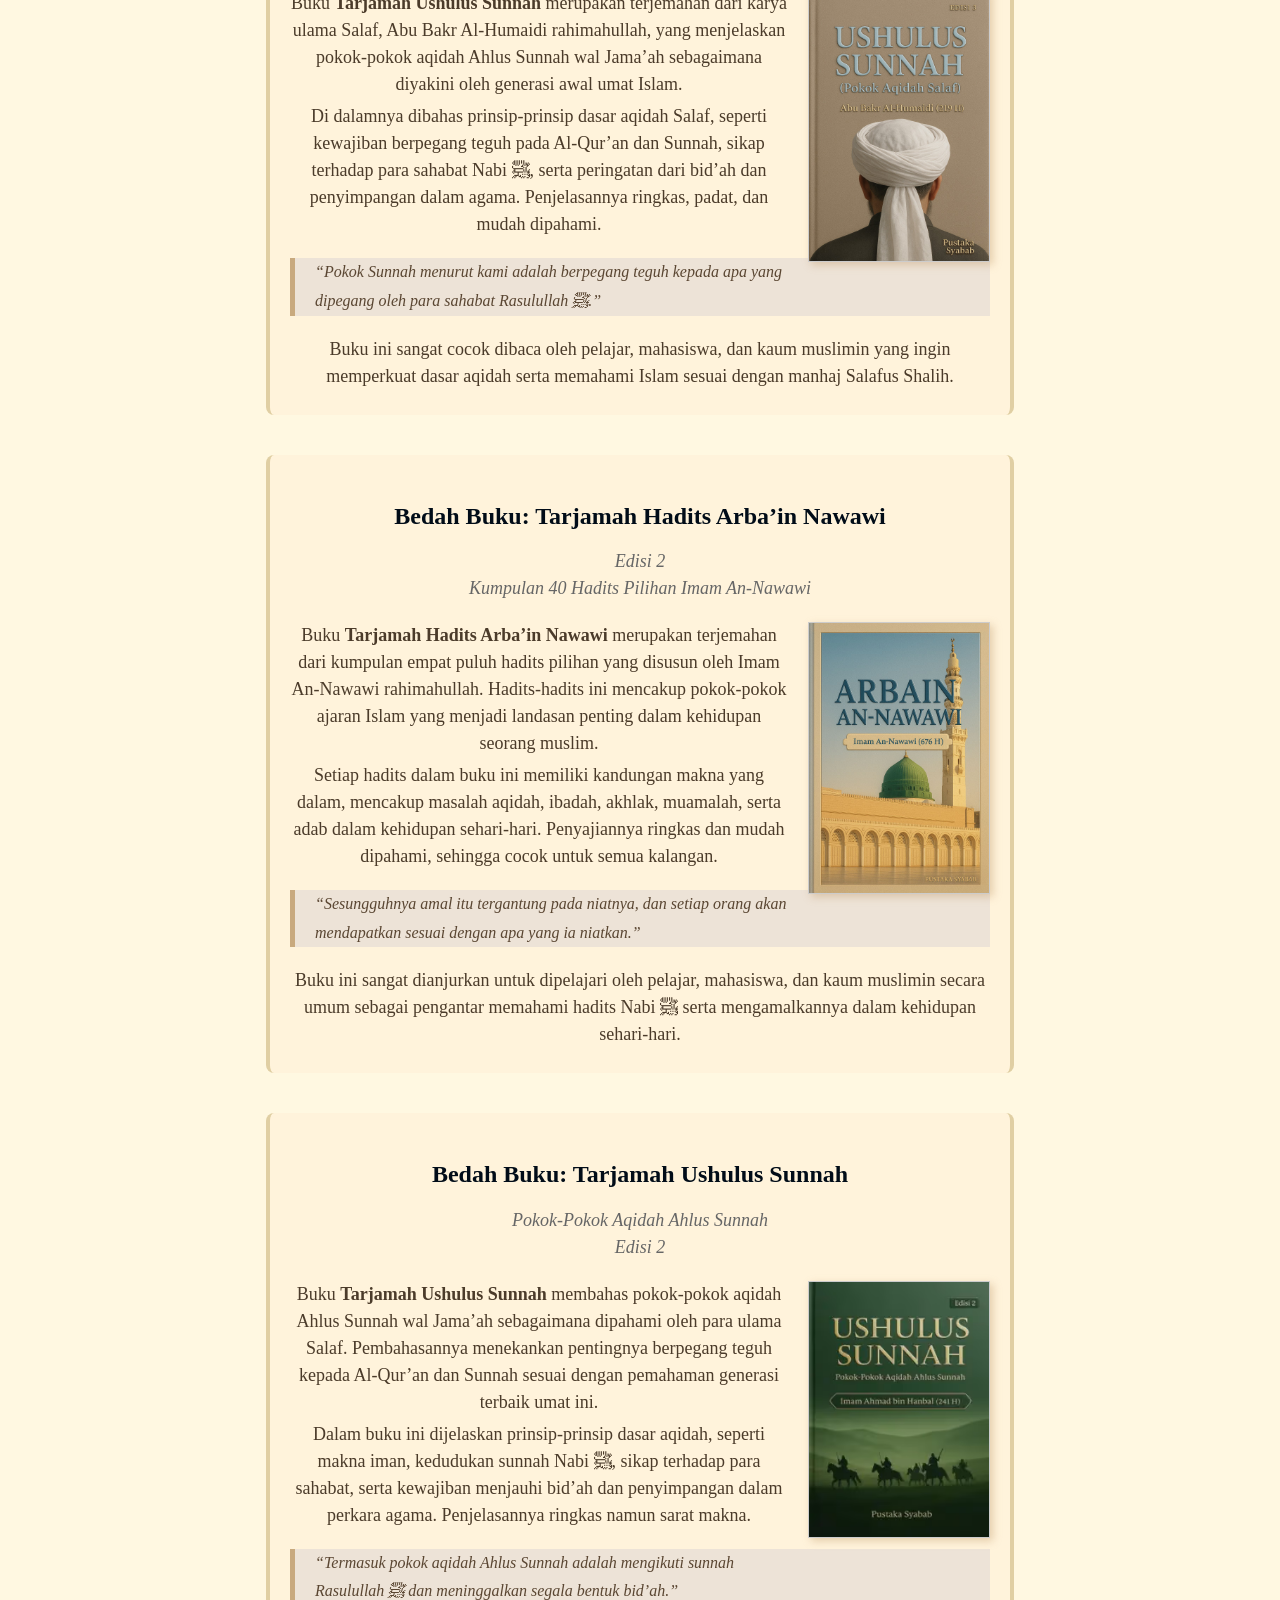
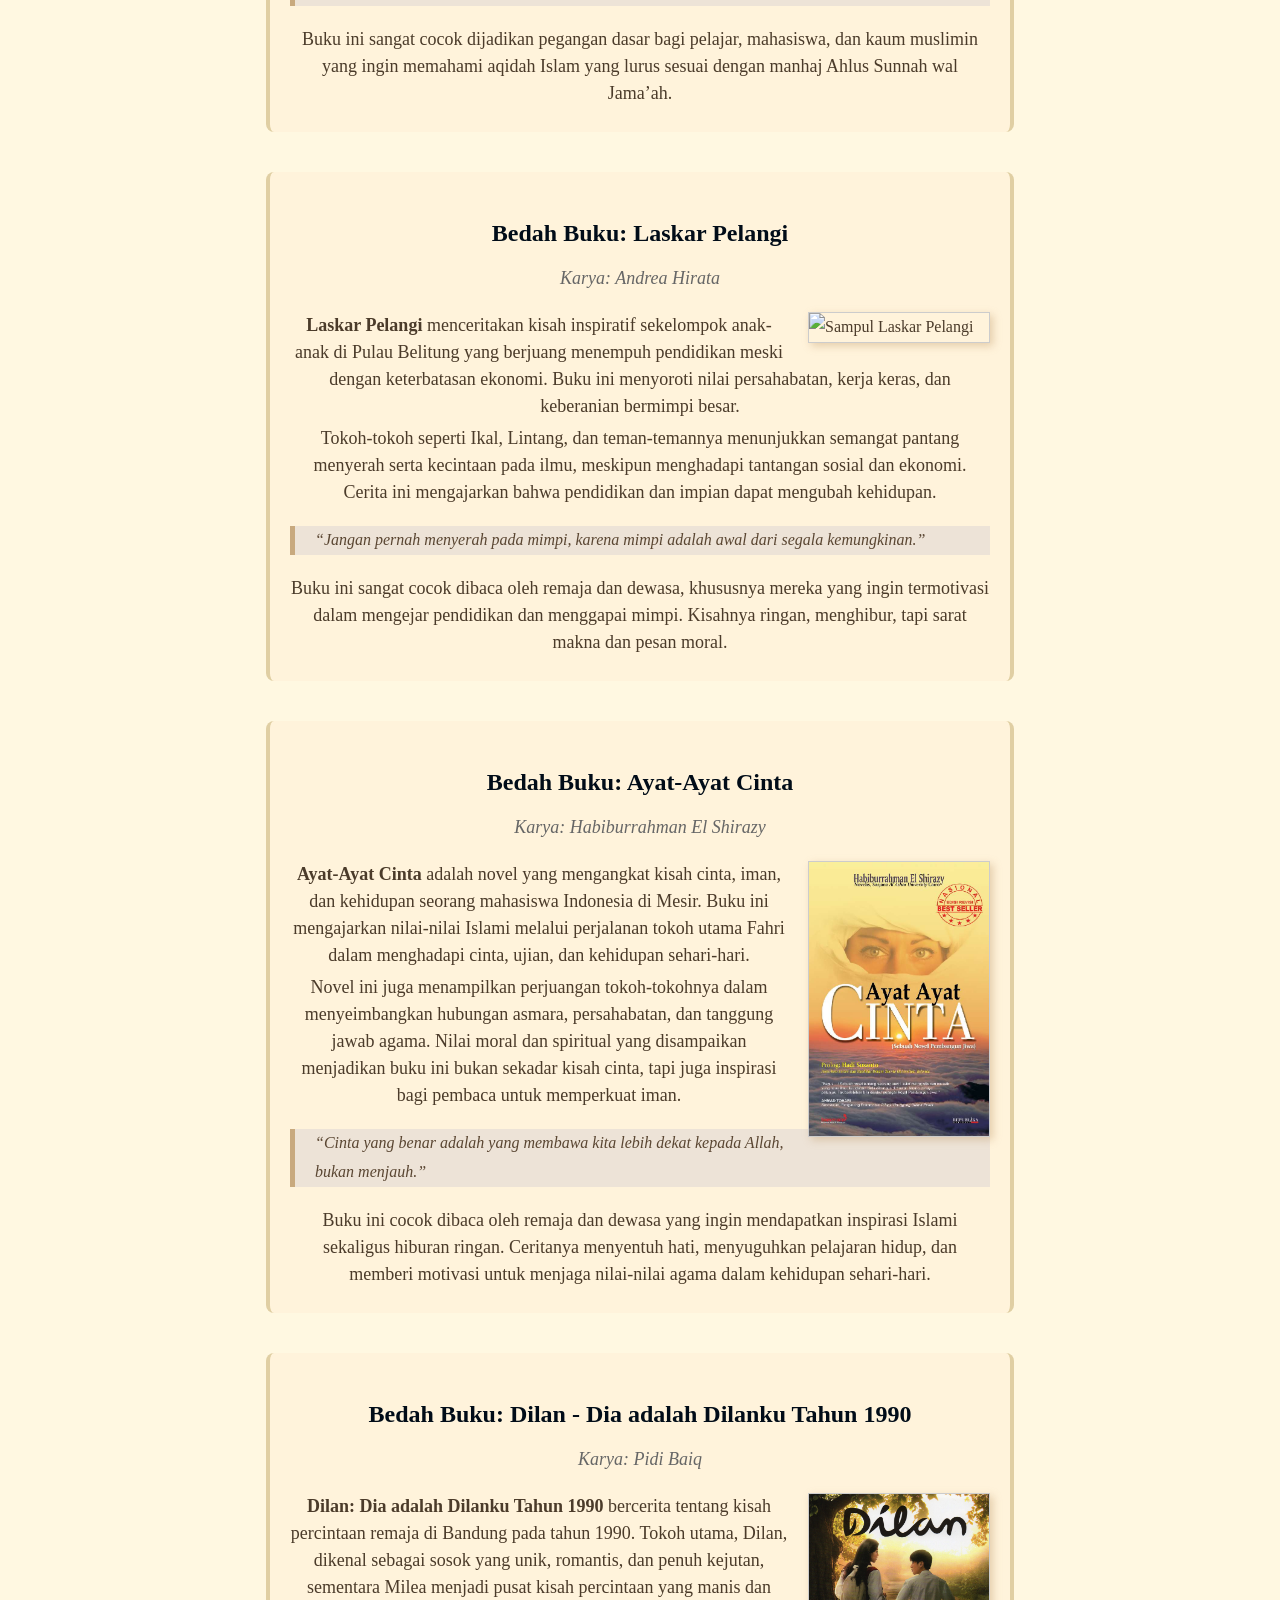
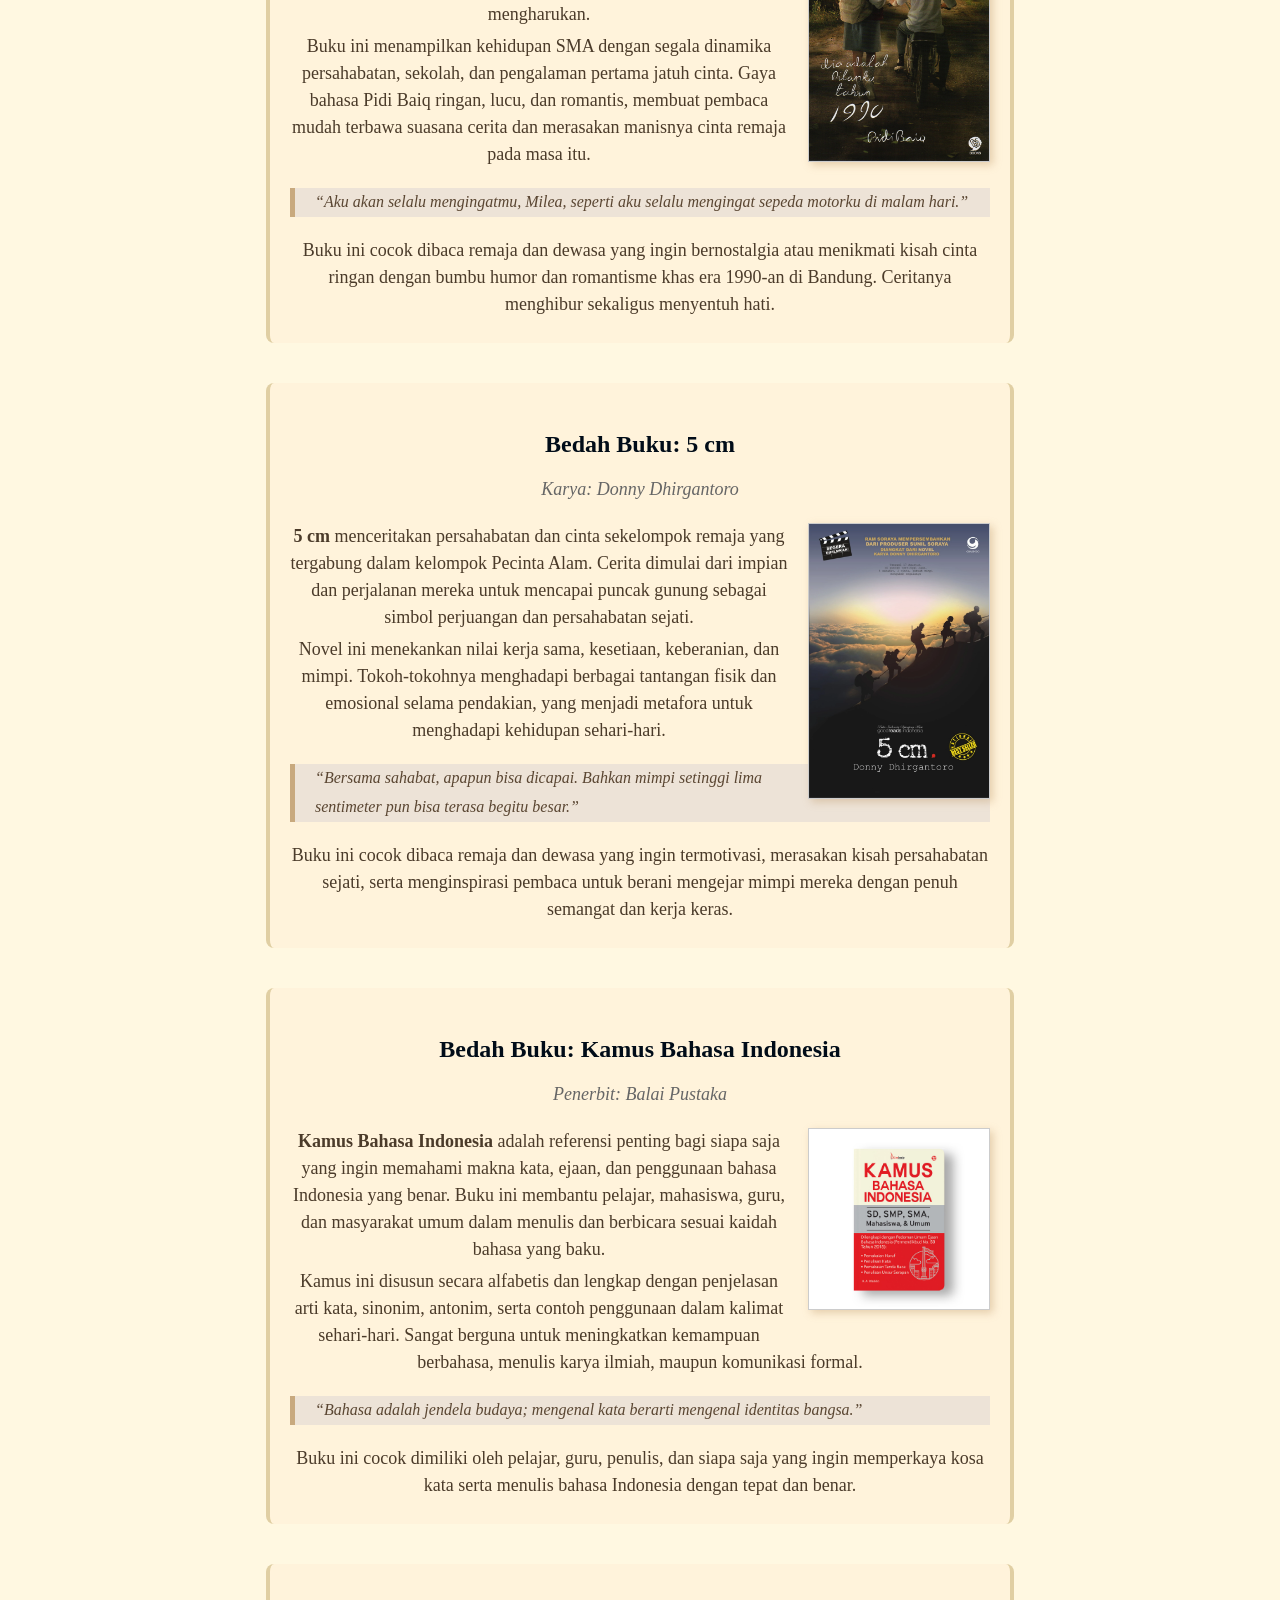
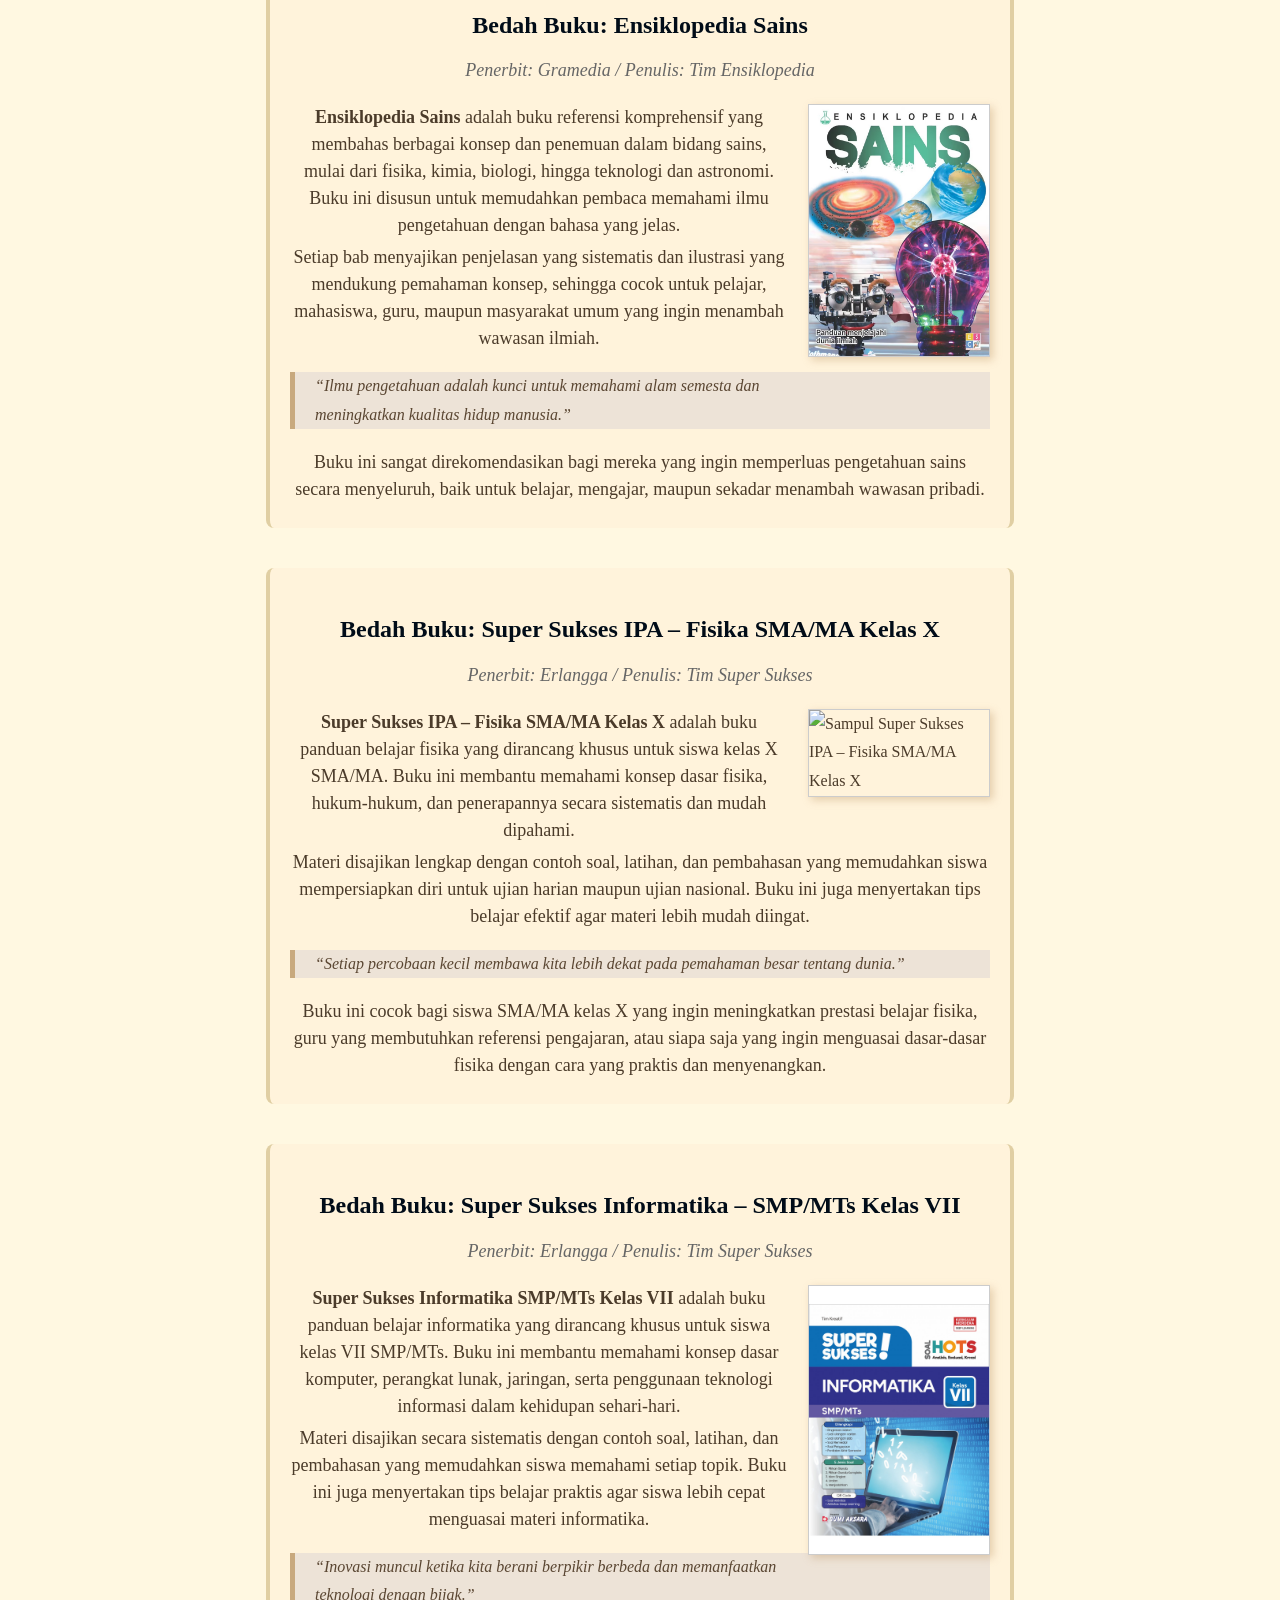
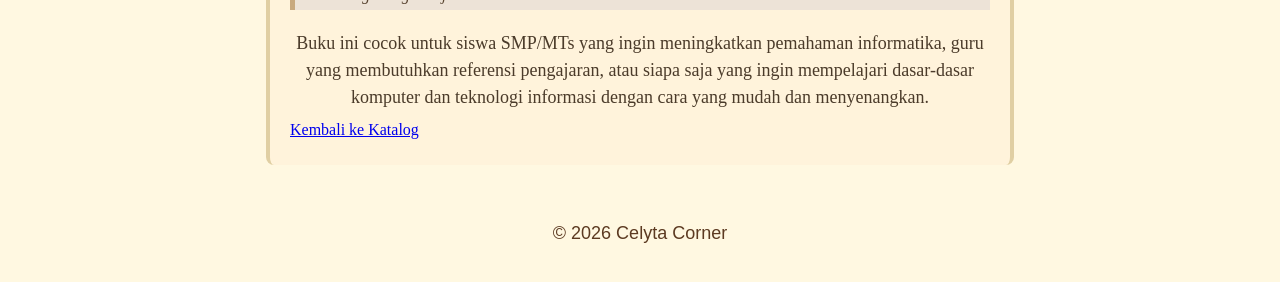
==== commit 0e83b6ab: "Update bedah-buku.html" ====
--- a/bedah-buku.html
+++ b/bedah-buku.html
@@ -23,7 +23,7 @@
     </nav>
 </header>
 
-<h1>Celyta Corner</h1>
+<h1>Bedah Buku</h1>
 
 <section class="daftar-produk">
 <main class="artikel">
--- a/style.css
+++ b/style.css
@@ -249,12 +249,11 @@
 }
 
 footer {
-    position: fixed;
-    bottom: 0;
-    left: 0;
-    width: 100%;
-    padding: 10px 20px;
-    background-color: #fff3db;
-    color: #5c3a21;
-    text-align: center;
-}
+    position: relative;  /* bukan fixed, jadi tidak menutupi konten */
+    text-align: left;    /* tulisan di kiri */
+    padding: 10px 20px;  /* jarak dari tepi */
+    background: none;    /* hilangkan kotak/warna background */
+    color: #5c3a21;      /* warna teks */
+    font-size: 14px;     /* ukuran teks sedikit lebih kecil */
+    margin-top: 20px;    /* beri jarak dari konten */
+}
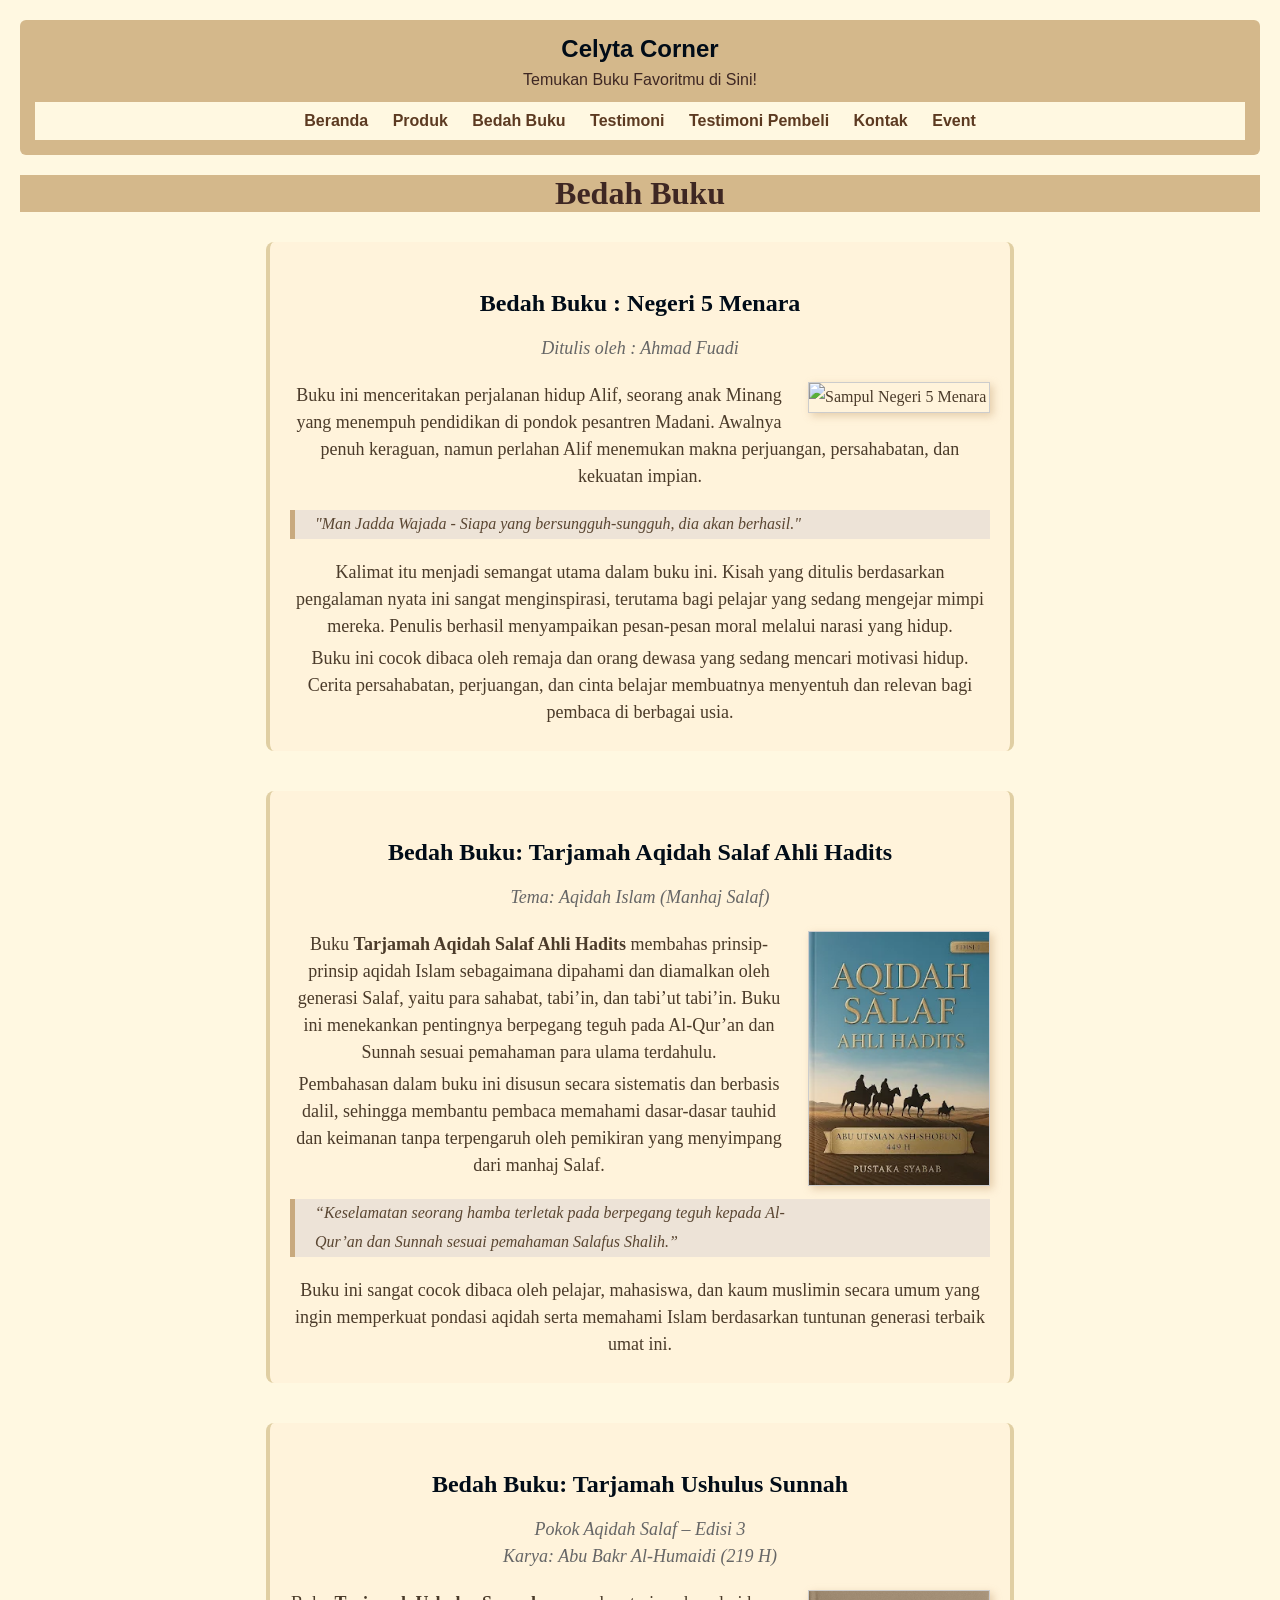
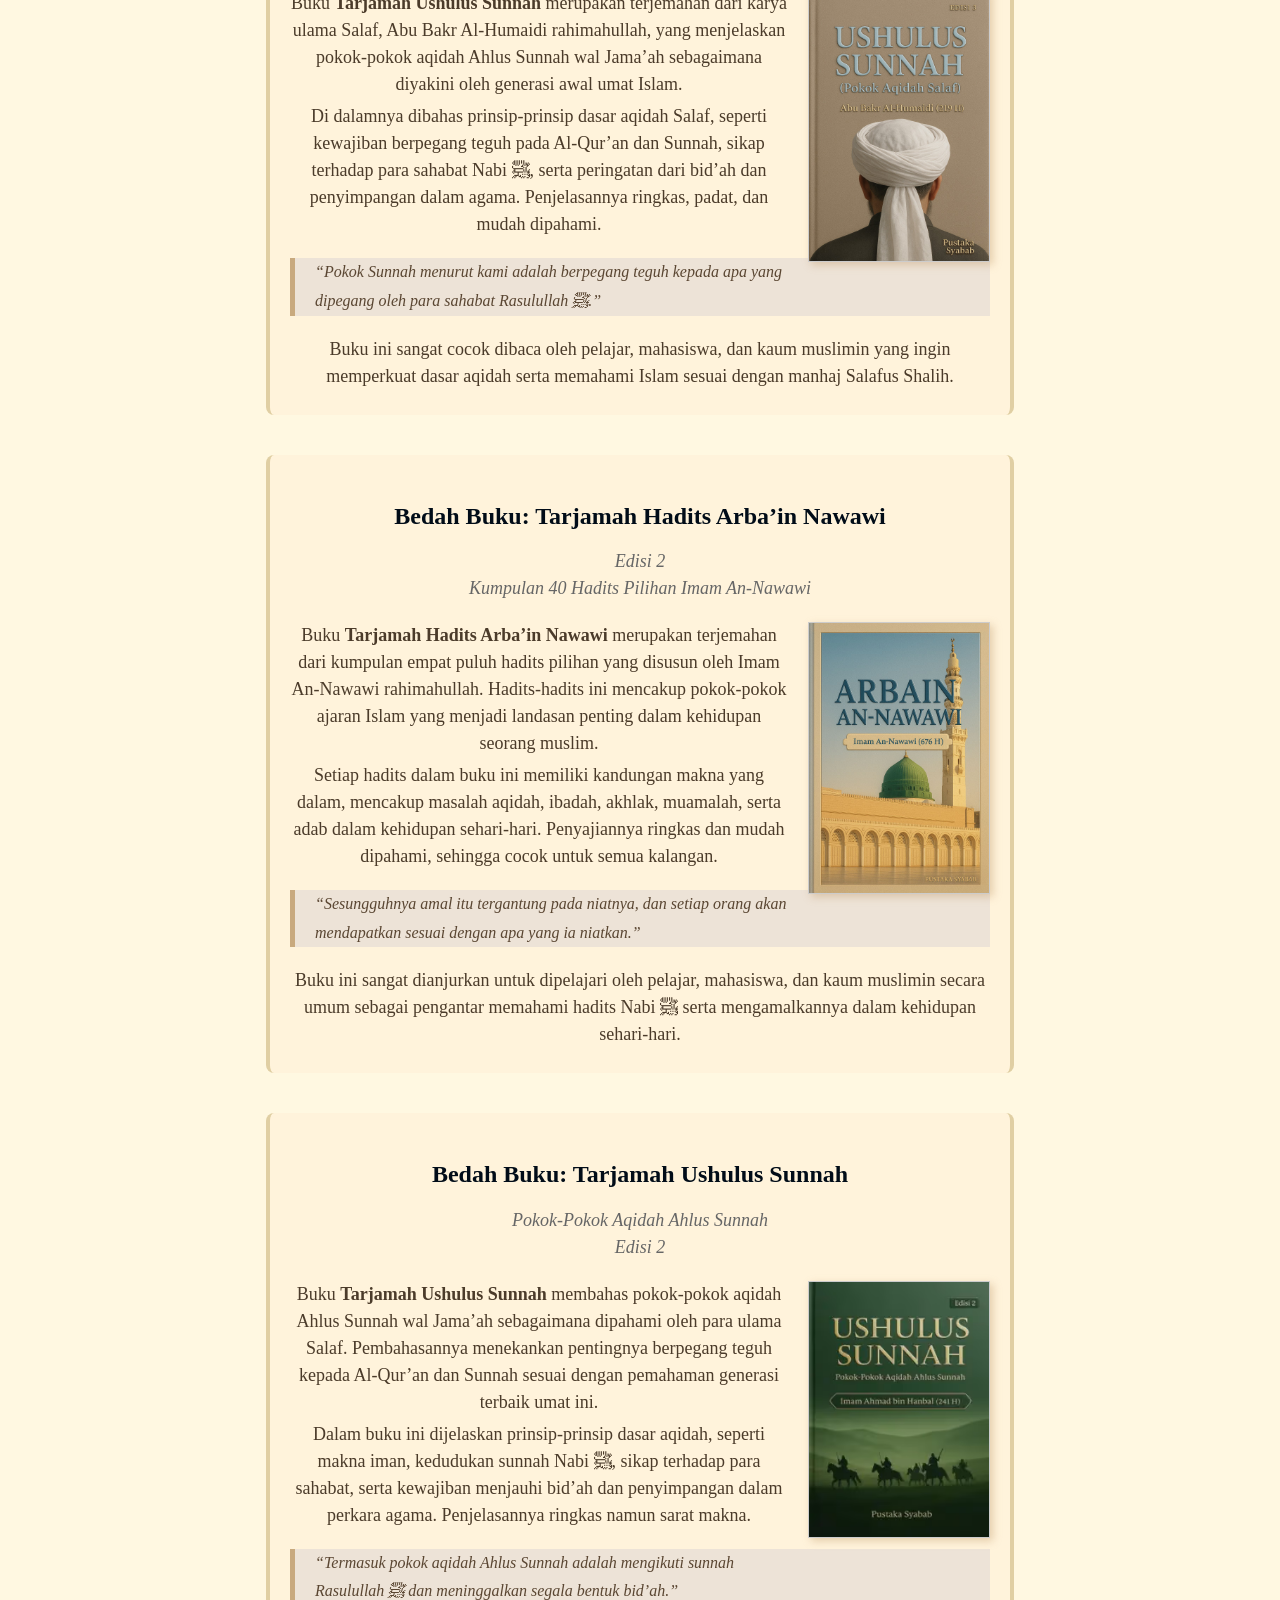
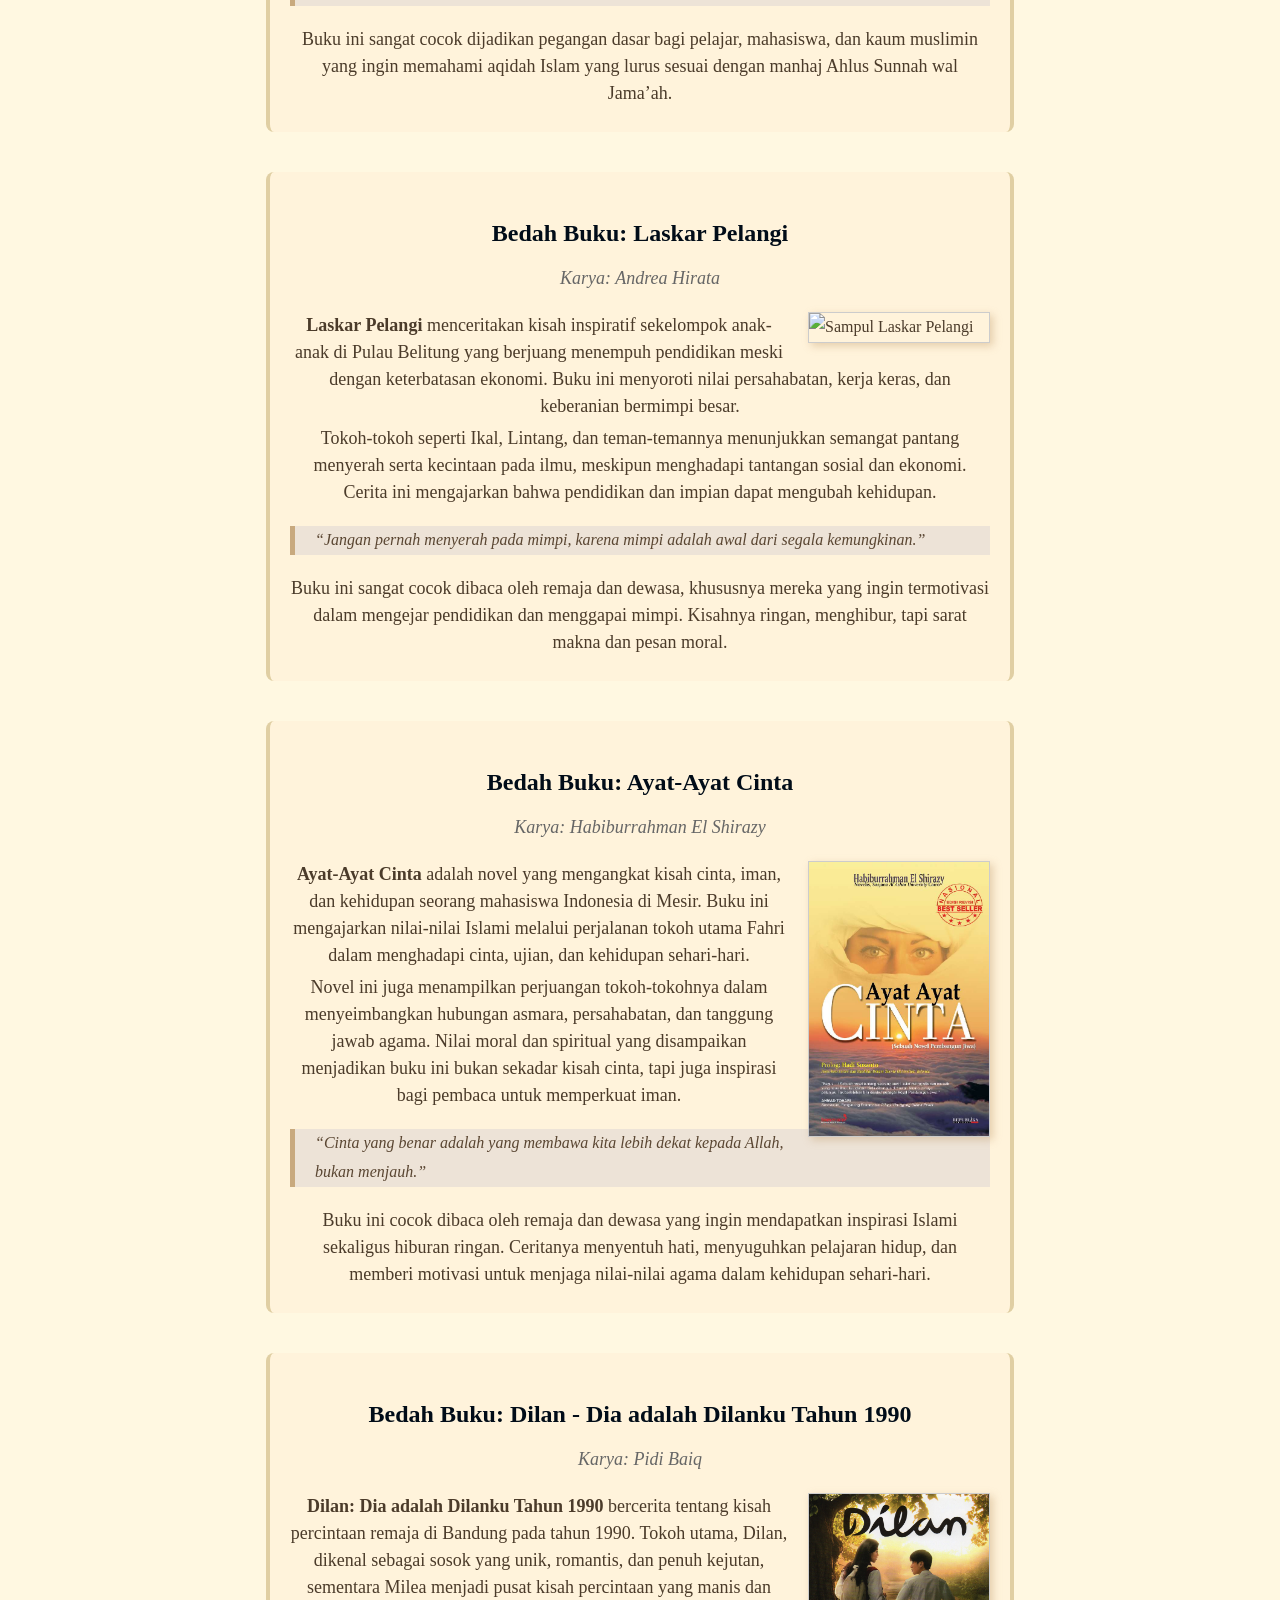
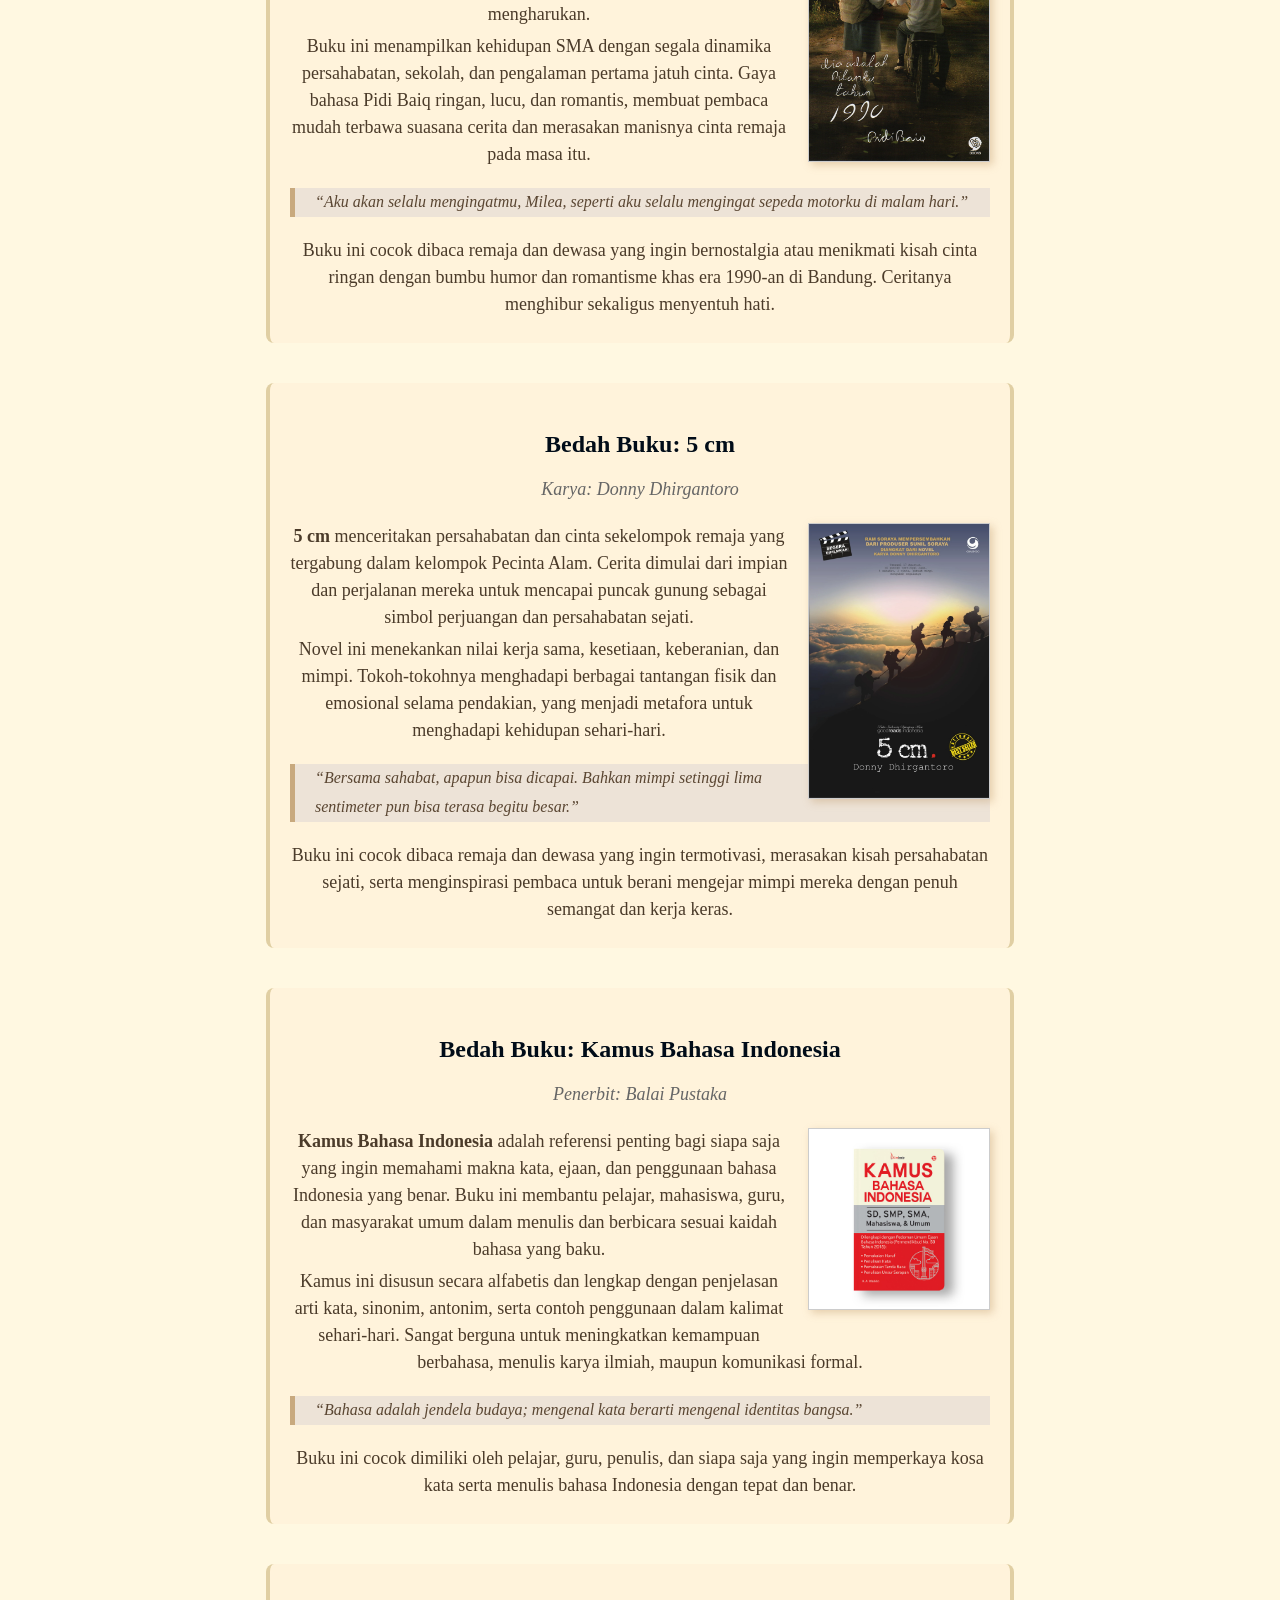
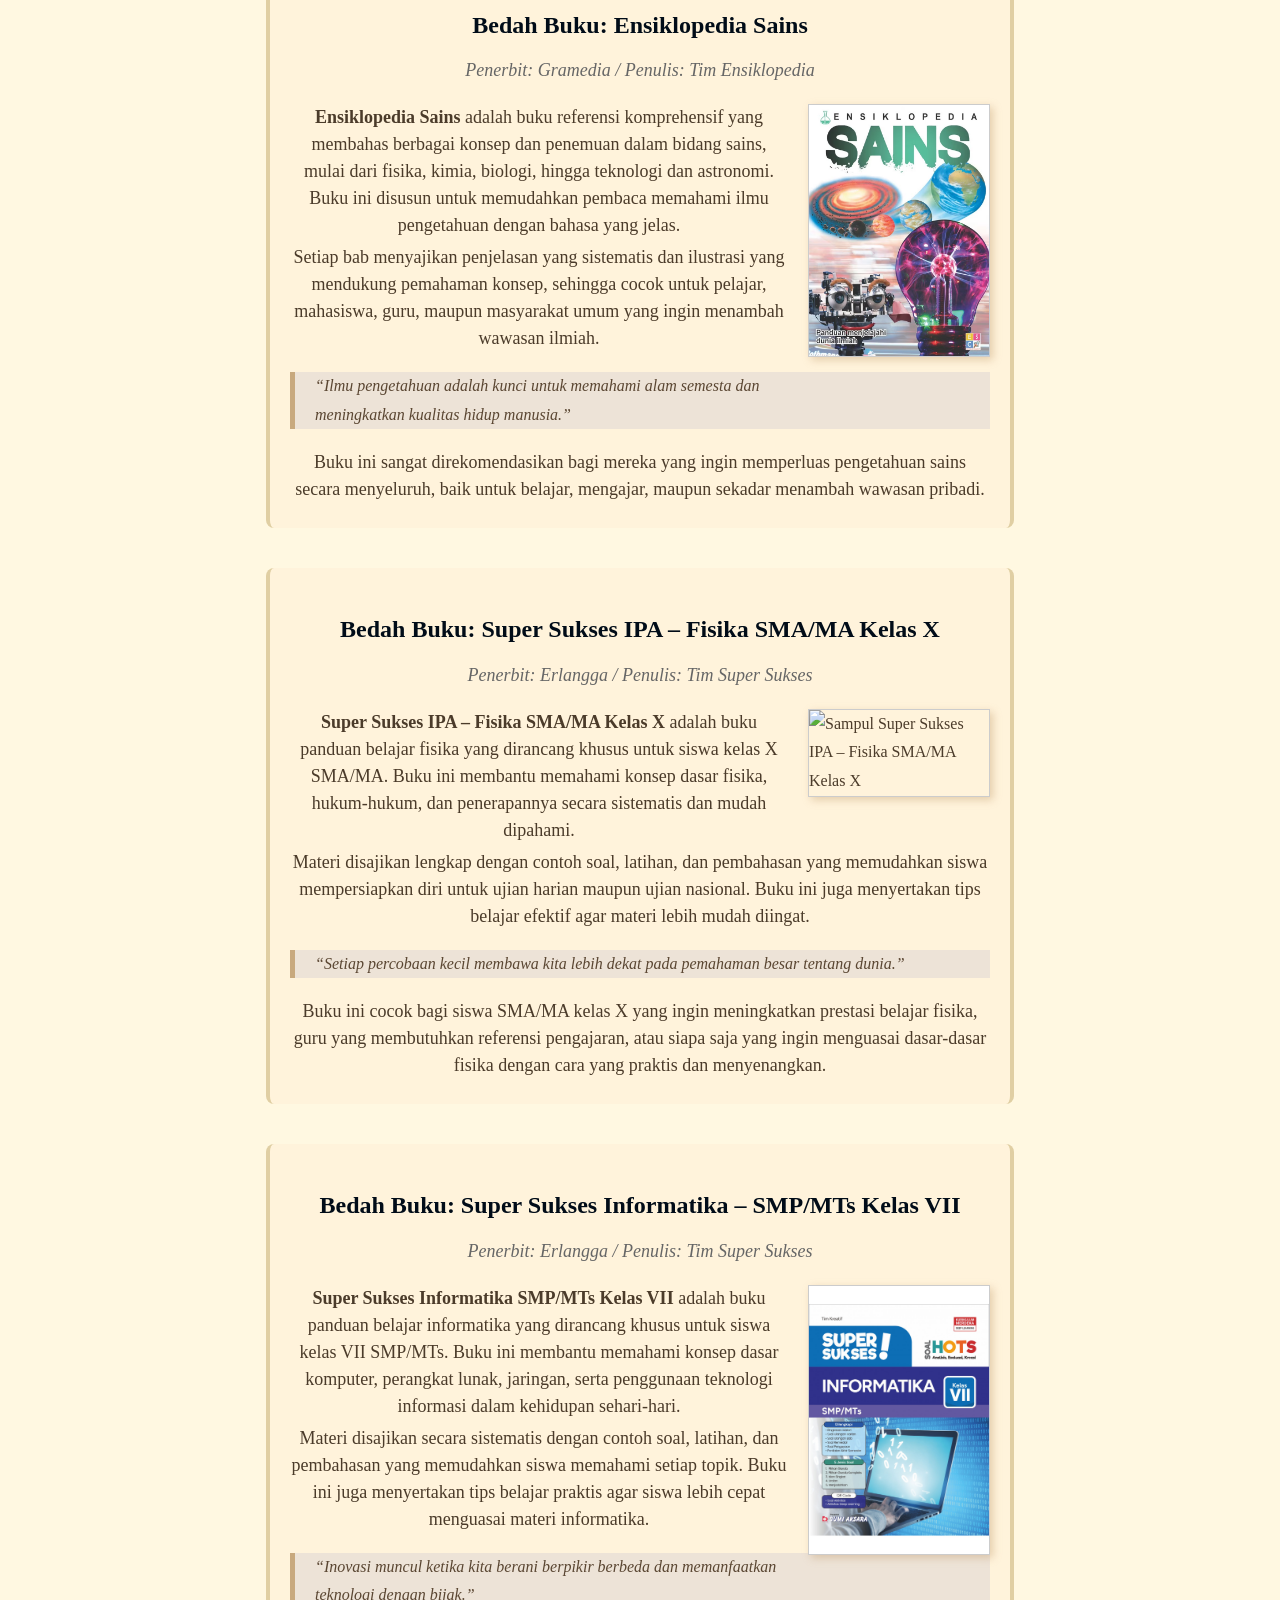
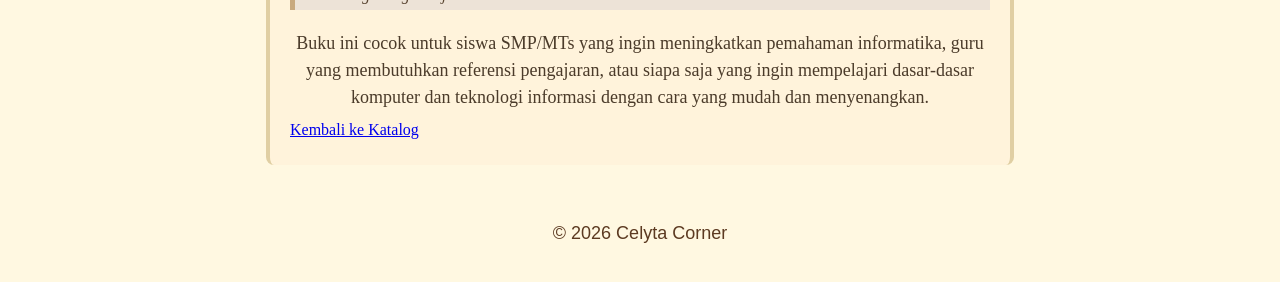
==== commit 89e757cf: "Update bedah-buku.html" ====
--- a/bedah-buku.html
+++ b/bedah-buku.html
@@ -10,7 +10,7 @@
 <body>
 <header>
     <h2>Celyta Corner</h2>
-    <p>Temukan Buku Favoritmu di Sini</p>
+    <p>Temukan Buku Favoritmu di Sini!</p>
 
     <nav>
         <a href="index.html">Beranda</a>
